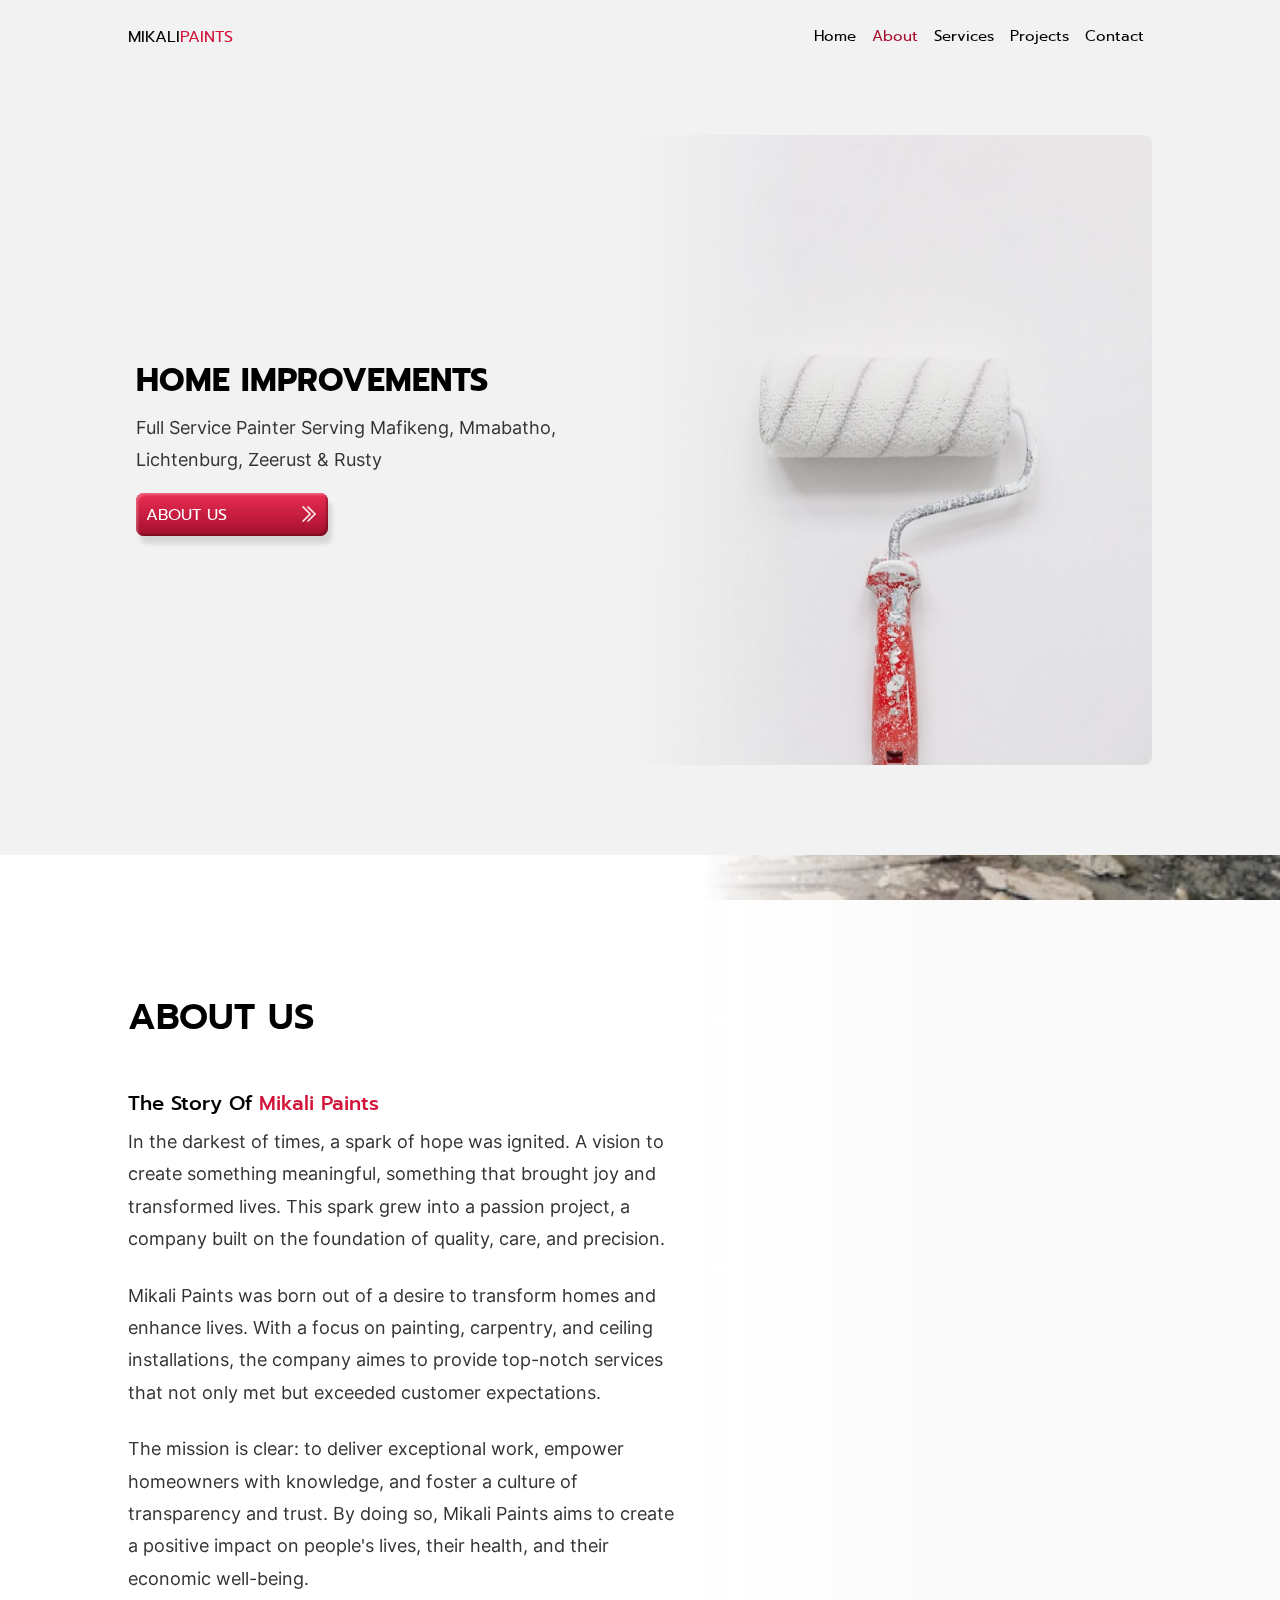
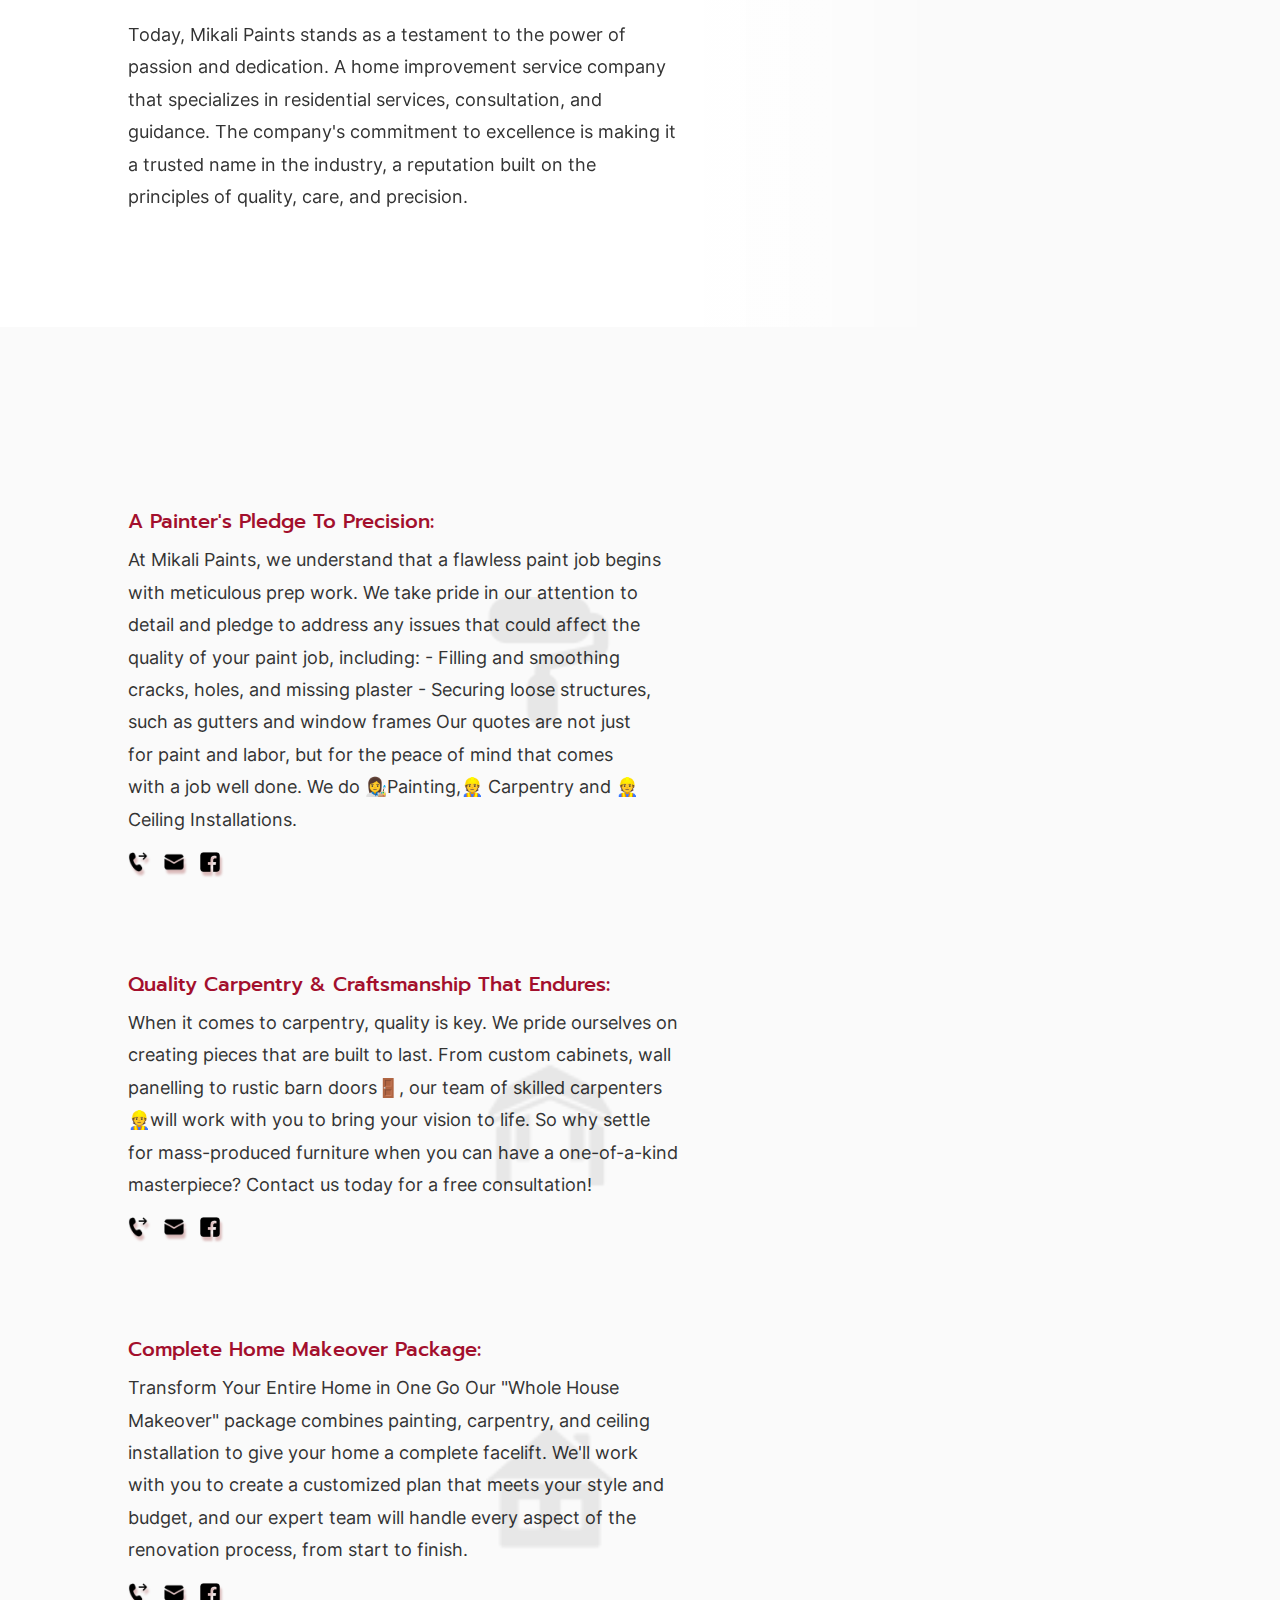
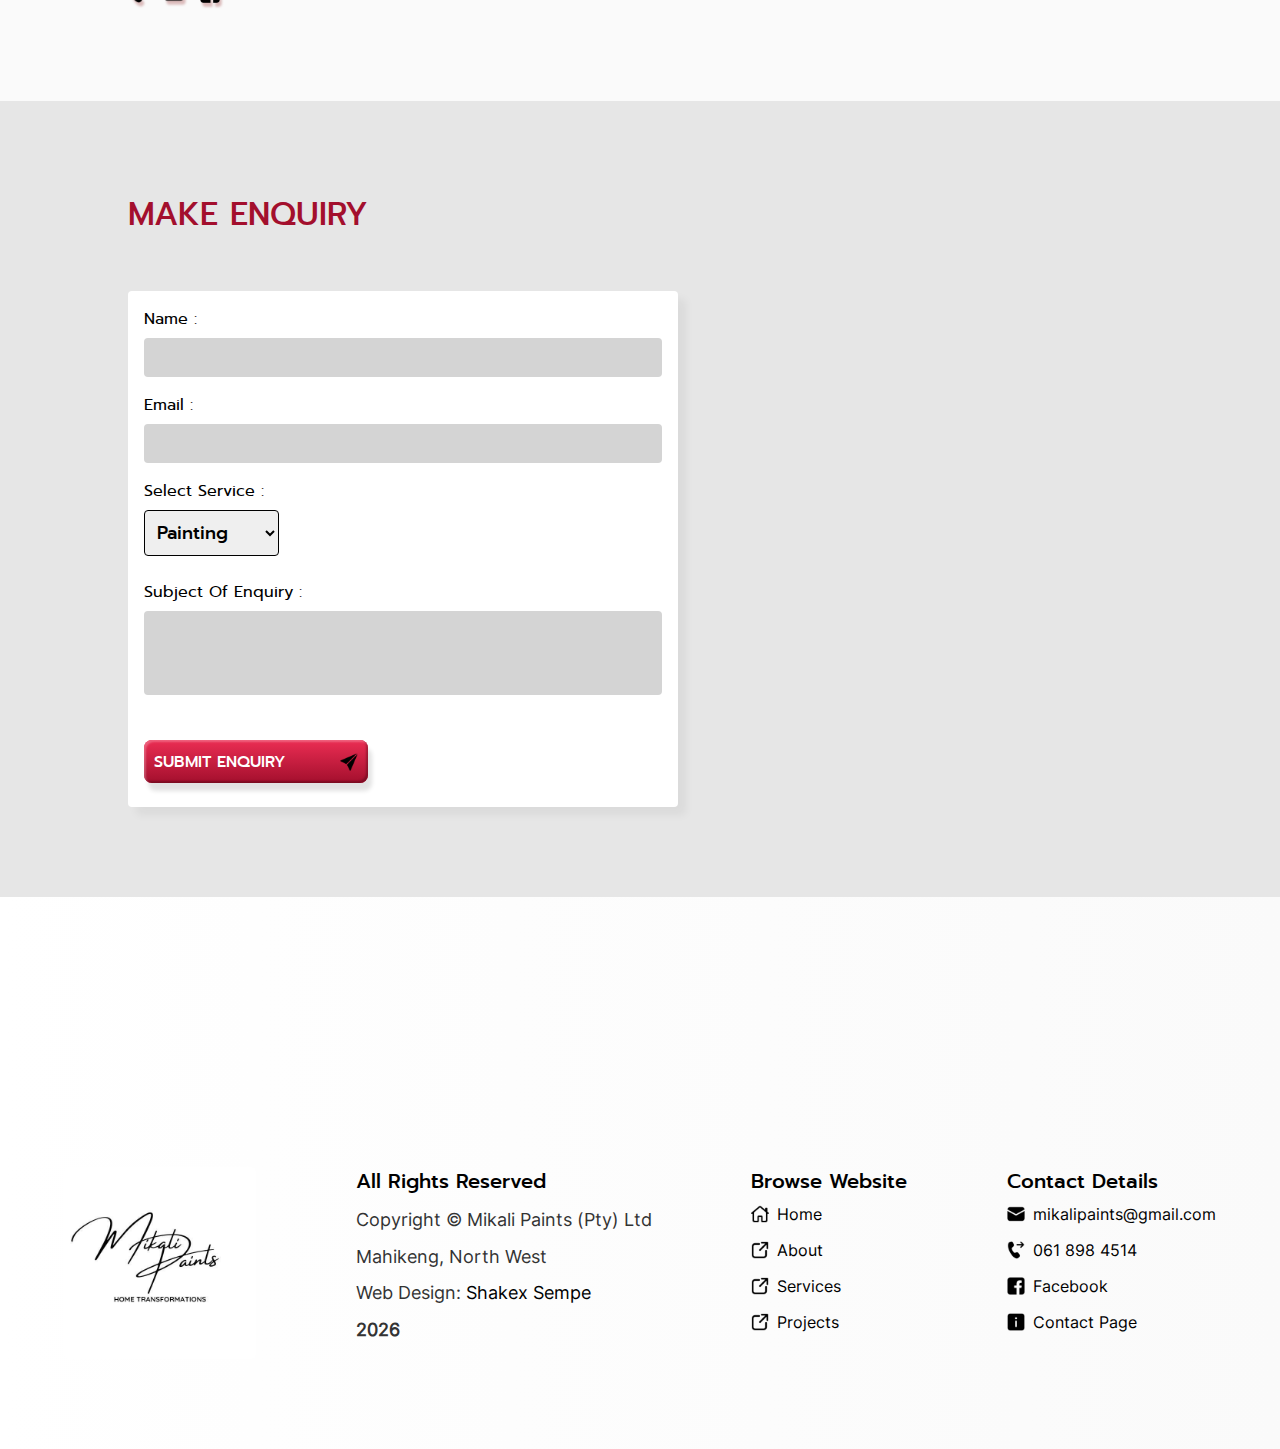
==== pages/about.html @ c27b7ecc "js: date" ====
<!DOCTYPE html>
<html lang="en">
<head>
    <meta charset="UTF-8">
    <meta http-equiv="X-UA-Compatible" content="IE=edge">
    <meta name="viewport" content="width=device-width, initial-scale=1.0">
    <!-- META THEME COLOR -->
    <meta name="theme-color" content="#ffffff">
    <!-- META OG IMAGE -->
    <meta name="image" property="og:image" content="https://scontent-jnb2-1.xx.fbcdn.net/v/t39.30808-1/417399541_122125307948096709_4522614916602822418_n.jpg?stp=dst-jpg_p200x200&_nc_cat=105&ccb=1-7&_nc_sid=5f2048&_nc_eui2=AeHw-QFRZ0qO5sfCcHuE-ozek8zJKaRc8kyTzMkppFzyTMo9iqREwQka2qa3ertfGiU&_nc_ohc=zrV1KA_lxUAQ7kNvgGxAoRz&_nc_ht=scontent-jnb2-1.xx&oh=00_AYBcpIPMxUSZFc54f4GZ2RKAyzwki5Me_x1IaZYuNjKjnQ&oe=66775DA8">
    
    <!-- TITLE -->
    <title>About Mikali Paints</title>
    <!-- META DESCRIPTION -->
    <meta name="description" content="Mahikeng based Construction company providing expert painting and renovation services throughout North West.">
    <!-- KEYWORDS -->
    <meta name="keywords" content="painting, carpentry, ceiling">
    
        <!-- STYLESHEET -->
    <link rel="stylesheet" href="../css/style.css">
    <!-- JAVASCRIPT -->
    <script src="../js/app.js" defer></script>

    <!-- META FAVICON -->
    <link rel="apple-touch-icon" sizes="57x57" href="../icons/fav/apple-icon-57x57.png">
    <link rel="apple-touch-icon" sizes="60x60" href="../icons/fav/apple-icon-60x60.png">
    <link rel="apple-touch-icon" sizes="72x72" href="../icons/fav/apple-icon-72x72.png">
    <link rel="apple-touch-icon" sizes="76x76" href="../icons/fav/apple-icon-76x76.png">
    <link rel="apple-touch-icon" sizes="114x114" href="../icons/fav/apple-icon-114x114.png">
    <link rel="apple-touch-icon" sizes="120x120" href="../icons/fav/apple-icon-120x120.png">
    <link rel="apple-touch-icon" sizes="144x144" href="../icons/fav/apple-icon-144x144.png">
    <link rel="apple-touch-icon" sizes="152x152" href="../icons/fav/apple-icon-152x152.png">
    <link rel="apple-touch-icon" sizes="180x180" href="../icons/fav/apple-icon-180x180.png">
    <link rel="icon" type="image/png" sizes="192x192"  href="../icons/fav/android-icon-192x192.png">
    <link rel="icon" type="image/png" sizes="32x32" href="../icons/fav/favicon-32x32.png">
    <link rel="icon" type="image/png" sizes="96x96" href="../icons/fav/favicon-96x96.png">
    <link rel="icon" type="image/png" sizes="16x16" href="../icons/fav/favicon-16x16.png">
    <meta name="msapplication-TileColor" content="#ffffff">
    <meta name="msapplication-TileImage" content="icons/fav/ms-icon-144x144.png">

    
</head>

<body>

    <div class="container" id="about-page">
        
        <!-- HEADER = 1) LOGO 2) SECTION & PAGE NAVIGATION LINKS -->
        <header id="header" data-header class="index-header hero-header">
            
            <!-- SKIP LINK -->
            <a href="#main" class="skip-link" tabindex="0">skip to main content</a>
            
            <!-- LOGO = LINK TO TOP OF THE PAGE -->
            <a class="logo" href="../index.html">Mikali<span>Paints</span>
            </a>
            
            <!-- DESKTOP NAVBAR & MOBILE HAMBURGER MENU -->
            <div class="navigation">
                <!-- HAMBURGER MENU = HIDDEN ON DESKTOPS -->
                <div id="toggle" class="toggle">
                    <div class="bar"></div>
                </div>
                <!-- NAVBAR = HIDDEN ON MOBILE SCREENS -->
                <nav id="nav">

                    <ul>
                        <!-- WEBSITE PAGE LINKS -->
                        <li><a class="nav-link" href="../index.html">home</a></li>
                        <li><a class="nav-link" href="#">about</a></li>
                        <li><a class="nav-link" href="services.html">services</a></li>
                        <li><a class="nav-link" href="projects.html">projects</a></li>
                        
                        <!-- CONTACT DROPDOWN BUTTON -->
                        <li title="Contact Dropdown" class="dropdown">
                            <button class="dropdown-btn">contact
                                <i class="fa fa-caret-down"></i>
                            </button>
                            <div class="dropdown-content">
                                <a title="Contact-info" href="#contact">contact info</a>
                                <a title="Contact-page" href="contact.html">contact page</a>
                            </div>
                        </li>
                    </ul>

                </nav>

                <!-- SIDEBAR = HIDDEN ON DESKTOPS -->
                <!-- SIDEBAR ACTIVATED BY JAVASCRIPT CLICK EVENT LISTENER -->
                <aside id="aside" class="aside" >
                    
                    <!-- WEBSITE PAGE BROWSE -->
                    <ul>

                        <!-- HOME DROPDOWN -->
                        <li><a href="../index.html" title="Home-page" class="nav-link">
                            <img class="icon nav-icon" src="../icons/outline/icons8-homepage-32-light.png" height="32" width="32" alt="Home page icon" >
                            home</a>
                        </li>

                        <!-- ABOUT DROPDOWN -->
                        <li><a href="#" title="About page" class="nav-link">
                            <img class="icon nav-icon" src="../icons/outline/icons8-user-48-light.png" height="48" width="48" alt="user icon" >
                            about</a>
                        </li>

                        <!-- SERVICES DROPDOWN -->
                        <li><a href="services.html" title="Services page" class="nav-link">
                            <img class="icon nav-icon" src="../icons/outline/icons8-service-48-light.png" height="48" width="48" alt="Tools icon" >
                            services</a>
                        </li>

                        <!-- PROJECTS DROPDOWN -->
                        <li><a href="projects.html" title="Projects page" class="nav-link">
                            <img class="icon nav-icon" src="../icons/outline/icons8-four-squares-32-light.png" height="48" width="48" alt="Tasks icon" >
                            projects</a>
                        </li>
                    </ul>

                    <!-- SOCIAL & CONTACT DETAILS -->
                    <div class="social-links">

                        <a target="_blank" style="--i:2;" title="Phone number" href="tel:061 898 4514">
                            <img class="icon" src="../icons/solid/icons8-outgoing-call-48-light.png" height="48" width="48" alt="Outgoing phone-call icon">
                            061 898 4514
                        </a>

                        <a target="_blank" style="--i:3;" title="Email address" href="mailto:mikalipaints@gmail.com">
                            <img class="icon" src="../icons/solid/icons8-envelope-48-light.png" height="48" width="48" alt="envelope icon">
                            mikalipaints@gmail.com
                        </a>

                        <a target="_blank" style="--i:1;" title="facebook account" href="https://www.facebook.com/profile.php?id=61552901273742">
                            <img class="icon" src="../icons/contact/icons8-facebook-64.png" height="50" width="50" alt="facebook icon">
                            facebook
                        </a>

                    </div>

                </aside>

            </div>

        </header>
        
        <!-- HERO -->
        <div id="hero">

            <!-- HERO IMAGE -->
            <picture class="hero-image">
                <!-- <source
                media="(min-width: 820.1px)"
                width="800"
                height="1035"
                srcset="img/hero_800.webp"
                >
                <source
                type="image/webp"
                media="(max-width: 820px)"
                width="488"
                height="580"
                srcset="img/hero-mobile-web.webp"
                > -->

                <img src="../img/paint-brush.jpg" width="640" height="960" alt="Paint brush with pink handle">
            </picture>

            <!-- WEBSITE SLOGAN -->
            <div id="title" class="hero-title">
                <h1>Home improvements</h1>

                <div class="slogan">

                    <p>
                        Full service Painter Serving Mafikeng, Mmabatho, Lichtenburg, Zeerust & Rusty
                    </p>

                </div>

                <!-- CALL TO ACTION = LINK TO SERVICES MENU -->
                <div id="cta" class="cta">
                        <a href="#main" class="cta-btn" title="Main Section">about us
                            <img src="../icons/solid/icons8-double-right-48-light.png" class="icon hero-cta-icon" height="48" width="48" alt="double-right">
                        </a>
                </div>

            </div>
            
        </div>
        
        <!-- MAIN -->
        <main class="main index-main" id="main" >

            <!-- ABOUT SECTION -->
            <section class="about">

                <!-- SECTION TITLE -->
                <div class="section-title">
                    <h2>about us</h2>
                </div>

                <!-- ABOUT ARTICLE -->
                <article class="about-article">
                    <h3>The Story of <span>Mikali Paints</span></h3>

                    <p>
                        In the darkest of times, a spark of hope was ignited. A vision to create something meaningful, 
                        something that brought joy and transformed lives. 
                        This spark grew into a passion project, a company built on the 
                        foundation of quality, care, and precision.
                    </p>

                    <figure class="about-article-img">
                        <img src="../img/renovation.jpg" width="640" height="427" loading="lazy" alt="Mikali Paints project">
                    </figure>

                    <p>
                        Mikali Paints was born out of a desire to transform homes and enhance lives. With a focus on painting, carpentry, and ceiling installations, the company aimes to provide top-notch services that not only met but exceeded customer expectations.
                    </p>

                    <p>
                        The mission is clear: to deliver exceptional work, empower homeowners with knowledge, and foster a culture of transparency and trust. By doing so, Mikali Paints aims to create a positive impact on people's lives, their health, and their economic well-being.
                    </p>

                    <figure class="about-article-img">
                        <img src="../img/painting-interior.jpg" width="720" height="540" loading="lazy" alt="Mikali Paints project">
                    </figure>
                
                    <p>
                        Today, Mikali Paints stands as a testament to the power of passion and dedication. A home improvement service company that specializes in residential services, consultation, and guidance. The company's commitment to excellence is making it a trusted name in the industry, a reputation built on the principles of quality, care, and precision.
                    </p>

                    <figure class="about-article-img">
                        <img src="../img/table.jpg" alt="Mikali Paints project">
                    </figure>

                </article>

            </section>

            <!-- PLEDGE SECTION -->
            <section class="pledge">
                <!-- PAINTING ARTICLE -->
                <img class="pledge-img" src="../img/mikali-logo-copy.jpg" alt="Mikali logo">

                <article class="pledge-article io-item">
                    <img class="icon pledge-icon" src="../icons/services/icons8-paint-roller-64.png" width="64" height="64" alt="pain roller">
                    <h3>A Painter's Pledge to Precision:</h3>
                    <p>
                        At Mikali Paints, we understand that a flawless paint job begins with meticulous prep work. We
                        take pride in our attention to detail and pledge to address any issues that could affect the
                        quality of your paint job, including:
                        - Filling and smoothing cracks, holes, and missing plaster
                        - Securing loose structures, such as gutters and window frames
                        Our quotes are not just for paint and labor, but for the peace of mind that comes with a job
                        well done.
                        We do 👩‍🎨Painting,👷 Carpentry and 👷Ceiling Installations.

                    </p>

                    <!-- PLEDGE ARTICLE CTA -->
                    <div class="cta-flex-container">

                        <a target="_blank" title="Phone number" href="tel:061 898 4514">
                            <img class="icon" src="../icons/solid/icons8-outgoing-call-48-dark.png" height="48" width="48" alt="Outgoing phone-call icon">
                            <!-- 061 898 4514 -->
                        </a>

                        <a target="_blank" title="Email address" href="mailto:mikalipaints@gmail.com">
                            <img class="icon" src="../icons/solid/icons8-envelope-48-dark.png" height="48" width="48" alt="envelope icon">
                            <!-- mikalipaints@gmail.com -->
                        </a>

                        <a target="_blank" title="facebook" href="https://www.facebook.com/profile.php?id=61552901273742">
                            <img class="icon" src="../icons/contact/icons8-facebook-64-dark.png" height="64" width="64" alt="facebook icon">
                            <!-- 079 535 1811 -->
                        </a>

                    </div>

                </article>

                <article class="pledge-article">
                    <img class="icon pledge-icon" src="../icons/services/icons8-pavilion-50.png" width="50" height="50" alt="pavillion">
                    <h3> Quality Carpentry & Craftsmanship That Endures:</h3>
                    <p>
                        When it comes to carpentry, quality is key. We pride ourselves on creating pieces that are built to last. From custom cabinets, wall panelling to rustic barn doors🚪, our team of skilled carpenters 👷will work with you to bring your vision to life. So why settle for mass-produced furniture when you can have a one-of-a-kind masterpiece? Contact us today for a free consultation!
                    </p>

                    <!-- PLEDGE ARTICLE CTA -->
                    <div class="cta-flex-container">

                        <a target="_blank" title="Phone number" href="tel:061 898 4514">
                            <img class="icon" src="../icons/solid/icons8-outgoing-call-48-dark.png" height="48" width="48" alt="Outgoing phone-call icon">
                            <!-- 061 898 4514 -->
                        </a>

                        <a target="_blank" title="Email address" href="mailto:mikalipaints@gmail.com">
                            <img class="icon" src="../icons/solid/icons8-envelope-48-dark.png" height="48" width="48" alt="envelope icon">
                            <!-- mikalipaints@gmail.com -->
                        </a>

                        <a target="_blank" title="facebook" href="https://www.facebook.com/profile.php?id=61552901273742">
                            <img class="icon" src="../icons/contact/icons8-facebook-64-dark.png" height="64" width="64" alt="facebook icon">
                            <!-- 079 535 1811 -->
                        </a>

                    </div>

                </article>

                <article class="pledge-article">
                    <img class="icon pledge-icon" src="../icons/services/icons8-house-50.png" width="50" height="50" alt="pain roller">
                    
                    <h3> Complete Home Makeover Package:</h3>
                    <p>
                        Transform Your Entire Home in One Go
                        Our "Whole House Makeover" package combines painting, carpentry, and ceiling installation to give your home a complete facelift. We'll work with you to create a customized plan that meets your style and budget, and our expert team will handle every aspect of the renovation process, from start to finish.
                    </p>

                    <!-- PLEDGE ARTICLE CTA -->
                    <div class="cta-flex-container">

                        <a target="_blank" title="Phone number" href="tel:061 898 4514">
                            <img class="icon" src="../icons/solid/icons8-outgoing-call-48-dark.png" height="48" width="48" alt="Outgoing phone-call icon">
                            <!-- 061 898 4514 -->
                        </a>

                        <a target="_blank" title="Email address" href="mailto:mikalipaints@gmail.com">
                            <img class="icon" src="../icons/solid/icons8-envelope-48-dark.png" height="48" width="48" alt="envelope icon">
                            <!-- mikalipaints@gmail.com -->
                        </a>

                        <a target="_blank" title="facebook" href="https://www.facebook.com/profile.php?id=61552901273742">
                            <img class="icon" src="../icons/contact/icons8-facebook-64-dark.png" height="64" width="64" alt="facebook icon">
                            <!-- 079 535 1811 -->
                        </a>

                    </div>

                </article>


            </section>

            <!-- CONTACT SECTION -->
            <section class="contact" id="contact">
                
                <div class="section-title">
                    <h3>make enquiry</h3>
                </div>

                <!-- FORM -->
                <form id="form" class="contact-form" target="_blank" action="https://formsubmit.co/mikalipaints@gmail.com"
                    method="POST">

                    <!-- NAME -->
                    <label for="name">name :</label>
                    <input type="text" tabindex="0" name="Name" id="username" placeholder="Enter your full name.." minlength="2"
                        required>
                    <!-- EMAIL -->
                    <label for="email">email :</label>
                    <input type="email" name="Email" id="email" placeholder="Enter your email address.." 
                        required>

                    <!-- DROPDOWN  -->
                    <label for="services">select service :</label>
                    <select name="services" id="services">
                        <option value="painting">painting</option>
                        <option value="carpentry">carpentry</option>
                        <option value="ceiling">ceiling</option>
                        <option value="other">other</option>
                    </select>

                    <!-- TEXTAREA -->
                    <label for="message">subject of enquiry :</label>
                    <textarea name="Subject" rows="4" cols="10" minlength="2" placeholder="eg. Bathroom Set Installation"
                        id="message" required></textarea>

                    <button type="submit" class="cta-btn btn-lg" title="submit form" >submit enquiry
                        <img class="icon" src="../icons/contact/icons8-sent-100.png" alt="sent envelope" height="100" width="100" >
                    </button>

                    <!-- form options -->
                    <input type="hidden" name="_subject" value="New submission!">
                    <input type="hidden" name="_autoresponse"
                        value="We have has received your enquiry. We will be in touch shortly.Thank you.">
                    <!-- <input type="hidden" name="_next" value="https://mikalipaints/pages/thanks.html"> -->
                    <input type="hidden" name="_template" value="box">
                    <input type="text" name="_honey" style="display:none">
                    <input type="hidden" name="_cc" value="bshakex@gmail.com">


                </form>
                
            </section>

            <!-- FOOTER -->
            <div class="footer" id="footer">
                <!-- FOOTER LOGO -->
                <div class="footer-logo">
                    <!-- <picture>
                        <source
                        type="image/webp"
                        srcset="img/orich-logo.webp"
                        width="250"
                        height="250"
                        >
                    </picture> -->
                    <img src="../img/mikali-logo-copy.jpg" loading="lazy" width="250" height="250" alt="Mikali Paints Logo">
                </div>

                <!-- FOOTER COPYRIGHT INFO -->
                <div class="footer-item footer-copyright">
                    <div class="footer-item-title">
                        <h3>all rights reserved</h3>
                    </div>
                    <p>copyright &copy; Mikali Paints (Pty) Ltd</p>
                    <p>mahikeng, north west</p>
                    <p>web design: <a href="https://shakexsempe.netlify.app/" target="_blank">shakex sempe</a></p>
                    <p><span id="date"></span></p>
                </div>

                <!-- FOOTER BROWSE -->
                <div class="footer-item">

                    <div class="footer-item-title">
                        <h3>browse website</h3>
                    </div>

                    <ul class="footer-list page-links">

                        <li>
                            <img class="icon" src="../icons/contact/icons8-home-page-48.png" alt="home page icon" height="48" width="48">
                            <a href="../index.html">home</a>
                        </li>

                        <li>
                            <img class="icon" src="../icons/solid/icons8-link-48-dark.png" alt="open link icon" height="48" width="48">
                            <a href="#">about</a>
                        </li>

                        <li>
                            <img class="icon" src="../icons/solid/icons8-link-48-dark.png" alt="open link icon" height="48" width="48">
                            <a href="services.html">services</a>
                        </li>

                        <li>
                            <img class="icon" src="../icons/solid/icons8-link-48-dark.png" alt="open link icon" height="48" width="48">
                            <a href="projects.html">projects</a>
                        </li>

                    </ul>

                </div>

                <!-- FOOTER CONTACT ITEMS -->
                <div class="footer-item contact-items">

                    <div class="footer-item-title">
                        <h3>contact details</h3>
                    </div>

                    <ul class="footer-list contact-links">

                        <!-- EMAIL -->
                        <li>
                            <img src="../icons/solid/icons8-envelope-48-dark.png" height="48" width="48" alt="envelope icon" class="icon">
                            <a href="mailto:mikalipaints@gmail.com">mikalipaints@gmail.com</a>
                        </li>

                        <!-- PHONE NUMBER -->
                        <li>
                            <img src="../icons/solid/icons8-outgoing-call-48-dark.png" height="48" width="48" alt="outgoing call icon" class="icon">
                            <a target="_blank" style="--i:2;" href="tel:061 898 4514">061 898 4514</a>
                        </li>

                        <!-- FACEBOOK -->
                        <li>
                            <img src="../icons/solid/icons8-facebook-48-dark.png" height="48" width="48" alt="Facebook icon" class="icon">
                            <a target="_blank" href="https://www.facebook.com/profile.php?id=61552901273742">Facebook</a>
                        </li>

                        <li>
                            <img src="../icons/solid/icons8-info-squared-48-dark.png" height="48" width="48" alt="Info square icon" class="icon">
                            <a href="pages/contact.html">Contact Page</a>
                        </li>

                    </ul>
                </div>

            </div>
            
        </main>

        <!-- FOOTER-NAVIGATION -->
        <div class="bottom-nav">

            <!-- ITEM 1 -->
            <div class="item item1 menu-target">
                <div class="active-icon">
                    <a class="contact-item mobile-contact-item"
                        title="return to top" href="#">
                        <img class="icon outline-icon" src="../icons/solid/icons8-double-up-48-light.png" width="48" height="48" alt="envelope icon">
                        <img class="icon solid-icon" src="../icons/solid/icons8-double-up-48-brand.png" width="48" height="48" alt="envelope icon">
                    </a>
                </div>
            </div>

            <!-- NAV-ITEM 2 -->
            <div class="item item2">

                <div class="active-icon">

                    <a href="../index.html" title="Home">
                        <img class="icon outline-icon" src="../icons/outline/icons8-homepage-32-light.png" width="32" height="32" alt="Home-page icon">
                        <img class="icon solid-icon" src="../icons/solid/icons8-homepage-48-light.png" width="32" height="32" alt="Home-page icon">
                    </a>

                </div>

            </div>

            <!-- ITEM 3 -->
            <div class="item item3 menu-target">
                
                <div class="active-icon">
                    <a class="contact-item" title="contact" href="#contact">
                        <img class="icon icon-icon" src="../icons/outline/icons8-envelope-48-light.png" width="32" height="32" alt="four-squares icon">
                        <img class="icon solid-icon" src="../icons/outline/icons8-envelope-48-brand.png" width="32" height="32" alt="four-squares icon">
                    </a>
                </div>
                
            </div>
            
        </div>

    </div>


</body>
</html>
---- css/style.css ----
@charset "UTF-8";
@font-face {
  font-family: "Prompt";
  src: url("../fonts/prompt-light-webfont.woff2") format("woff2"), url("../fonts/prompt-light-webfont.woff") format("woff");
  font-style: normal;
  font-weight: 200;
  font-display: swap;
}
@font-face {
  font-family: "Prompt";
  src: url("../fonts/prompt-regular-webfont.woff2") format("woff2"), url("../fonts/prompt-regular-webfont.woff") format("woff");
  font-style: normal;
  font-weight: 400;
  font-display: swap;
}
@font-face {
  font-family: "Prompt";
  src: url("../fonts/prompt-medium-webfont.woff2") format("woff2"), url("../fonts/prompt-medium-webfont.woff") format("woff");
  font-style: normal;
  font-weight: 500;
  font-display: swap;
}
@font-face {
  font-family: "Prompt";
  src: url("../fonts/prompt-semibold-webfont.woff2") format("woff2"), url("../fonts/prompt-semibold-webfont.woff") format("woff");
  font-style: normal;
  font-weight: 600;
  font-display: swap;
}
@font-face {
  font-family: "Prompt";
  src: url("../fonts/prompt-bold-webfont.woff2") format("woff2"), url("../fonts/prompt-bold-webfont.woff") format("woff");
  font-style: normal;
  font-weight: 700;
  font-display: swap;
}
@font-face {
  font-family: "Content";
  src: url("../fonts/Inter-Regular.woff2") format("woff2");
  font-style: normal;
  font-weight: 500;
  font-display: swap;
}
body {
  font-family: "Prompt", sans-serif;
}

.container {
  max-width: 100%;
  background: #fafafa;
}

main {
  position: relative;
  color: #000;
}
@media (prefers-color-scheme: dark) {
  main {
    background: #000;
  }
}
main::after {
  position: fixed;
  content: "";
  top: 6vh;
  left: 0;
  width: 100%;
  min-height: 100vh;
  background-image: linear-gradient(40deg, #4f0716, #000);
  opacity: 0;
  z-index: -1;
  transition: 0.2s;
}
main.active::after {
  z-index: 1;
  opacity: 0.57;
}
main.contact-page-main {
  background: #000;
}
main.contact-page-main form {
  color: #ffffff;
}

.section-title {
  text-transform: capitalize;
  padding: 5vh 0;
  overflow: hidden;
  width: max-content;
}
.section-title h2 {
  position: relative;
  font-size: 1.5rem;
  font-size: clamp(1.6rem, 5vw, 2.25rem);
  font-weight: 600;
  text-transform: uppercase;
}
.section-title.io-item h2 {
  transition: 1s;
}
.section-title.active-item h2 {
  letter-spacing: normal;
}

.container-title {
  padding: 0.5rem 1rem;
  border-top-right-radius: 0.5rem;
  border-top-left-radius: 0.5rem;
  position: relative;
  overflow: hidden;
  isolation: isolate;
}
.container-title::after {
  content: "";
  position: absolute;
  top: 0;
  left: 0;
  width: 100%;
  height: 100%;
  border-top-right-radius: 0.5rem;
  border-top-left-radius: 0.5rem;
  background: linear-gradient(0deg, #000, #0d0d0d, #000);
  z-index: -1;
  transition: 1s;
}
.container-title h2,
.container-title h3 {
  color: #fff;
  text-transform: capitalize;
  font-weight: 500;
  font-size: 2rem;
  font-size: clamp(1.5rem, 4vw, 2rem);
  transition: 1500ms ease;
}
.container-title.io-item::after {
  transition: 1.5s;
}
.container-title.io-item :nth-child(1) {
  letter-spacing: 0.05rem;
}
.container-title.active-item::after {
  transition: 1.5s;
}
.container-title.active-item :nth-child(1) {
  letter-spacing: normal;
}

h1, h2, h3, h4, h5, h6 {
  text-transform: capitalize;
  text-wrap: balance;
}

h3 {
  margin-bottom: 0.5rem;
  text-wrap: balance;
  text-transform: capitalize;
  font-size: 1.025rem;
  font-size: clamp(1.125rem, 2.25vw, 1.25rem);
  font-weight: 500;
}

p {
  color: #333;
  font-family: "Content", sans-serif;
  font-size: clamp(1rem, 2vw, 1.125rem);
  line-height: 1.8;
  text-wrap: pretty;
}

a {
  text-decoration: 2px underline transparent;
  color: inherit;
  transition: 250ms;
}
a:hover:not(.cta-btn, .skip-link, .logo), a:focus:not(.cta-btn, .skip-link, .logo) {
  color: #a30f2d;
}

span {
  color: #d2143a;
}

.icon {
  width: 1rem;
  width: clamp(1rem, 3vw, 1.0125rem);
  height: 1rem;
  height: clamp(1rem, 3vh, 1.0125rem);
  transition: 0.25s;
}

* {
  padding: 0;
  margin: 0;
  box-sizing: border-box;
}

html {
  scroll-behavior: smooth;
  scroll-padding-top: 6vh;
}
@media (min-width: 768px) {
  html {
    scroll-padding-top: 8vh;
  }
}

img {
  max-width: 100%;
  display: block;
}

.bottom-nav {
  position: fixed;
  z-index: 5;
  bottom: 0;
  height: auto;
  height: 6vh;
  width: 100%;
  padding: 0.25rem 5vw;
  background: #000;
  display: flex;
  align-items: center;
  justify-content: space-evenly;
  gap: 1rem;
  transform: translateY(10vh);
  transition: 0.5s;
}
.bottom-nav .item {
  width: 100%;
  transform: translateY(10vh);
  border-radius: 1.5rem;
}
.bottom-nav .item a {
  width: 100%;
  display: grid;
  place-items: center;
  margin-inline: auto;
  color: #f4f4f4;
  padding: 1rem 0.5rem;
  border-radius: 1.5rem;
  cursor: default;
  position: relative;
  isolation: isolate;
  transition: 0.25s;
}
@media (min-width: 500px) {
  .bottom-nav .item a {
    cursor: pointer;
  }
}
.bottom-nav .item a::after {
  content: "";
  position: absolute;
  top: 0;
  left: 0;
  width: 100%;
  height: 100%;
  background: #333;
  border-radius: 1.5rem;
  transform: scaleX(0.5);
  opacity: 0;
  transition: 0.25s;
  z-index: -1;
}
.bottom-nav .item a .icon {
  width: 1.125rem;
  height: 1.125rem;
}
.bottom-nav .item a .icon.outline-icon {
  opacity: 0.8;
}
.bottom-nav .item a:active {
  transition: 0.25s;
}
.bottom-nav .item a:active::after {
  transform: scaleX(1);
  transition: 0.125s;
  opacity: 0.5;
}
.bottom-nav .item a:hover::after {
  animation: click 0.25s;
}
@keyframes click {
  0% {
    transform: scaleX(0.5);
    opacity: 0;
  }
  50% {
    opacity: 1;
    transform: scaleX(1);
  }
  80% {
    opacity: 0.5;
    transform: scaleX(1);
  }
  100% {
    opacity: 0;
    transform: scaleX(1);
  }
}
@media (min-width: 768px) {
  .bottom-nav {
    display: none;
  }
}
.bottom-nav.active-footer {
  transform: translateY(0);
}
.bottom-nav.active-footer .item {
  transform: translateY(0);
}
.bottom-nav.active-footer .item:nth-child(1) {
  transition: 0.5s;
}
.bottom-nav.active-footer .item:nth-child(2) {
  transition: 0.75s;
}
.bottom-nav.active-footer .item:nth-child(3) {
  transition: 0.95s;
}
@media (min-width: 768px) {
  .bottom-nav.active-footer {
    transform: translateX(0);
  }
  .bottom-nav.active-footer .item {
    transform: translateX(0);
  }
  .bottom-nav.active-footer .item:nth-child(1) {
    transition-delay: 0.25s;
  }
  .bottom-nav.active-footer .item:nth-child(2) {
    transition-delay: 0.35s;
  }
  .bottom-nav.active-footer .item:nth-child(3) {
    transition-delay: 0.45s;
  }
}
.bottom-nav.menu-footer .item.menu-target i {
  color: #fff;
  transform: scale(1.05);
  transition: 0.5s;
}

.icon {
  width: 1.1rem;
  width: clamp(1rem, 3vw, 1.125rem);
  height: 1rem;
  height: clamp(1rem, 3vw, 1.125rem);
}

.active-icon a {
  padding: 0.5rem;
}
.active-icon a img {
  position: absolute;
}
.active-icon a img.solid-icon {
  opacity: 0;
}
.active-icon a:hover .outline-icon {
  opacity: 0;
}
.active-icon a:hover .solid-icon {
  opacity: 1;
}

.cta-btn {
  display: flex;
  justify-content: space-between;
  align-items: center;
  width: 11rem;
  width: clamp(11rem, 15vw, 12rem);
  padding: 0.75rem 0.75rem;
  padding: 0.65rem;
  margin: 0.5rem 0;
  background: #eb2d53;
  color: #d9d9d9;
  color: #000;
  color: #ffffff;
  border: none;
  border-radius: 0.5rem;
  font-size: 0.85rem;
  font-size: clamp(.95rem, 1.25vw, 1.025rem);
  text-decoration: none;
  text-transform: capitalize;
  text-transform: uppercase;
  position: relative;
  isolation: isolate;
  transition: 0.25s;
  cursor: default;
}
@media (min-width: 500px) {
  .cta-btn {
    cursor: pointer;
  }
}
.cta-btn.btn-lg {
  width: clamp(12rem, 20vw, 14rem);
}
.cta-btn .hero-cta-icon {
  transition: 0.25s;
  animation: hero-arrow 1s infinite;
}
@keyframes hero-arrow {
  50% {
    transform: translateX(0.125rem);
    opacity: 0.5;
  }
}
.cta-btn i {
  font-size: 1rem;
  transition: 0.25s;
}
.cta-btn::before, .cta-btn::after {
  position: absolute;
  content: "";
  top: 0;
  left: 0;
  width: 100%;
  height: 100%;
  border: none;
  border-radius: 0.5rem;
  z-index: -1;
  transition: 300ms linear;
}
.cta-btn::before {
  background: linear-gradient(0deg, #a30f2d, #eb2d53);
  box-shadow: inset 2px 2px 2px rgba(255, 255, 255, 0.25), inset -2px -2px 2px rgba(0, 0, 0, 0.25), 0.25rem 0.5rem 0.25rem rgba(0, 0, 0, 0.115);
}
.cta-btn::after {
  opacity: 0;
  background: linear-gradient(0deg, #eb2d53, #d2143a);
  box-shadow: inset 2px 2px 2px rgba(0, 0, 0, 0.25), inset -2px -2px 2px rgba(255, 255, 255, 0.152), 0.125rem 0.35rem 0.35rem rgba(0, 0, 0, 0.2);
}
@media (max-width: 768px) {
  .cta-btn:active {
    transform: scale(0.97);
    letter-spacing: normal;
  }
  .cta-btn:active i, .cta-btn:active img {
    animation: none;
  }
  .cta-btn:active::before {
    opacity: 0;
  }
  .cta-btn:active::after {
    opacity: 1;
  }
}
@media (min-width: 768.1px) {
  .cta-btn:hover {
    transform: scale(0.985);
    letter-spacing: normal;
  }
  .cta-btn:hover i, .cta-btn:hover img {
    animation: none;
  }
  .cta-btn:hover::before {
    opacity: 0;
  }
  .cta-btn:hover::after {
    opacity: 1;
  }
}

.contact-button {
  width: clamp(9rem, 15vw, 10rem);
}
.contact-button.btn-md {
  width: clamp(11rem, 15vw, 11rem);
}

.animated-icon {
  color: transparent;
}
.animated-icon::before, .animated-icon::after {
  position: absolute;
  color: #000;
  opacity: 1;
  top: 50%;
  transform: translateY(-50%);
  right: 0.8rem;
  transition: 0.25s;
}
.animated-icon::before {
  content: "";
  font-family: "Font Awesome 6 Free";
  animation: arrow 1.5s infinite;
}
.animated-icon::after {
  content: "";
  font-family: "Font Awesome 6 Free";
  opacity: 0;
  animation: arrow-2 1.5s infinite;
}
@keyframes arrow {
  50% {
    transform: translateY(-50%) translateX(0.125rem);
    opacity: 0;
  }
}
@keyframes arrow-2 {
  50% {
    opacity: 1;
  }
}

#form {
  max-width: 550px;
  background-color: #fff000;
  background-color: rgba(255, 255, 255, 0.8);
  padding: 0 0 5vh;
  border-radius: 0.25rem;
  padding: 0.75rem;
  padding: 1rem;
  box-shadow: 0.5rem 0.5rem 0.5rem rgba(0, 0, 0, 0.05);
}
@media (prefers-color-scheme: dark) {
  #form {
    background: #333;
    color: #ffffff;
  }
}
@media (min-width: 768px) {
  #form {
    background-color: #fff;
  }
}
#form label {
  text-transform: capitalize;
}
#form select {
  display: block;
  margin: 0.5rem 0 1.5rem;
  border: 1px solid;
  border-radius: 0.25rem;
  width: 30vw;
  width: auto;
  font-size: clamp(1rem, 2vw, 1.125rem);
  font-weight: 500;
  padding: 0.5rem 1rem 0.5rem 0.5rem;
  text-transform: capitalize;
  font-family: inherit;
}
#form input, #form textarea {
  display: block;
  padding: 0.75rem;
  margin: 0.5rem 0 1.5rem;
  margin: 0.5rem 0 1rem;
  width: 100%;
  border: none;
  outline: 1px solid #a30f2d;
  outline: 1px solid transparent;
  background-color: #d4d4d4;
  color: #000;
  border-radius: 0.25rem;
  resize: none;
  transition: 500ms;
}
#form input:valid, #form textarea:valid {
  outline-color: #000;
  background-color: #fff;
}
#form input::placeholder, #form textarea::placeholder {
  opacity: 0;
  transform: translateX(0.5rem);
  transition: 500ms;
  text-transform: capitalize;
}
#form input:focus, #form textarea:focus {
  outline-color: #eb2d53;
}
#form input:hover::placeholder, #form input:focus::placeholder, #form textarea:hover::placeholder, #form textarea:focus::placeholder {
  opacity: 1;
  transform: translateX(0rem);
}
#form button {
  font-family: inherit;
  font-weight: 500;
  margin-top: 5vh;
}
#form button:active .icon, #form button:focus .icon, #form button:hover .icon {
  transform: rotate(20deg) translateX(0.25rem);
  transition: 0.25s;
}

.tag-list {
  list-style: none;
}
.tag-list li {
  padding: 1rem;
  background: #485563;
  border-radius: 0.5rem;
  box-shadow: 0 0.5rem 1rem -0.25rem #0005;
  font-size: 0.95rem;
  font-size: clamp(.95rem, 2vw, 1rem);
}
.tag-list.img-list li {
  padding: 0;
  overflow: hidden;
}

.scroller-container {
  padding: 0 5vw 5vh;
}
@media (min-width: 768px) {
  .scroller-container {
    padding: 26vh 10vw;
  }
}
.scroller-container .scroller-title {
  margin-bottom: 5vh;
  font-size: clamp(1.5rem, 4vw, 2rem);
}

.scroller {
  max-width: 100%;
  max-width: 800px;
  margin: 0 auto;
  z-index: -10;
}
.scroller .scroller__inner {
  display: flex;
  flex-wrap: wrap;
  gap: 1rem;
  padding-block: 1rem;
}
.scroller .scroller__inner img {
  display: block;
  width: 100%;
  height: 8rem;
}
@media (min-width: 768px) {
  .scroller .scroller__inner img {
    height: 10rem;
  }
}
.scroller[data-animated=true] {
  overflow: hidden;
  -webkit-mask: linear-gradient(90deg, transparent, white 30%, white 70%, transparent);
  mask: linear-gradient(90deg, transparent, white 20%, white 80%, transparent);
}
.scroller[data-animated=true] .scroller__inner {
  width: max-content;
  flex-wrap: nowrap;
  animation: scroll var(--_animation-duration, 40s) var(--_animation-direction, forwards) linear infinite;
}
.scroller[data-direction=left] {
  --_animation-direction: forwards;
}
.scroller[data-direction=right] {
  --_animation-direction: reverse;
}
.scroller[data-speed=slow] {
  --_animation-duration: 60s;
}
.scroller[data-speed=fast] {
  --_animation-duration: 20s;
}

@keyframes scroll {
  to {
    transform: translate(calc(-50% - 0.5rem));
  }
}
.toggle {
  font-size: 20px;
  height: 1rem;
  width: 1.25rem;
  border: none;
  display: grid;
  place-items: center;
  border-left-color: transparent;
  border-right-color: transparent;
  z-index: 100;
  transition: 0.5s;
}
.toggle .bar {
  background-color: #fff;
  background-color: #000;
  width: 100%;
  height: 0.1em;
  position: relative;
  transition: 0.5s;
}
.toggle .bar::before, .toggle .bar::after {
  position: absolute;
  content: "";
  top: 0;
  left: 0;
  width: 100%;
  height: 100%;
  background-color: #fff;
  background-color: #000;
  transition: 0.25s;
}
.toggle .bar::before {
  transform: translateY(-0.25em);
}
.toggle .bar::after {
  transform: translateY(0.25em);
}
.toggle.active .bar::before {
  transform: translateY(-0.25em) translateX(0.25em);
}
.toggle.active .bar::after {
  background-color: #a30f2d;
  transform: translateY(0.25em) translateX(-0.25rem);
}
@media (prefers-color-scheme: dark) {
  .toggle .bar {
    background-color: #ddd;
  }
  .toggle .bar::before, .toggle .bar::after {
    background-color: #ddd;
  }
}

.skip-link {
  position: fixed;
  top: 0;
  left: 0;
  right: 0;
  padding: 0.5rem;
  text-align: center;
  text-transform: capitalize;
  text-decoration: none;
  background: #a30f2d;
  color: #fff;
  z-index: 99;
  transition: 0.25s;
  transform: translateY(-10vh);
}
.skip-link:focus {
  transform: translateY(0);
  text-decoration: underline;
}

.about {
  padding: 5vh 5vw;
  isolation: isolate;
  position: relative;
}
@media (min-width: 820px) {
  .about {
    padding: 10vh 10vw;
    background: linear-gradient(90deg, #fff 55%, transparent 75%);
  }
  .about::after {
    content: "";
    position: absolute;
    inset: 0;
    z-index: -1;
    background-image: url("../../img/renovation.jpg");
    background-repeat: no-repeat;
    background-position: right;
    background-size: cover;
    background-attachment: fixed;
    mix-blend-mode: overlay;
  }
}
@media (min-width: 820px) and (prefers-color-scheme: dark) {
  .about {
    color: #eee;
    background: #161616;
  }
  .about::after {
    opacity: 0.5;
  }
}
@media (min-width: 820px) {
  .about .about-article-img {
    display: none;
  }
}
@media (prefers-color-scheme: dark) {
  .about {
    color: #eee;
    background-color: #161616;
  }
}

.about-article p {
  margin-bottom: 1.5rem;
  max-width: 550px;
}
@media (prefers-color-scheme: dark) {
  .about-article p {
    color: #ffffffb3;
  }
}
.about-article a {
  text-transform: capitalize;
  color: #a30f2d;
}
.about-article.io-item h3 {
  letter-spacing: 0.025rem;
  transition: 500ms linear;
}
.about-article.io-item p {
  opacity: 0.25;
  transform: translateY(0.5rem);
  transition: 1000ms 450ms linear;
}
.about-article.active-item h3 {
  letter-spacing: normal;
}
.about-article.active-item p {
  opacity: 1;
  transform: translateY(0);
}

.about-article-img {
  margin: 1rem auto;
  border-radius: 0.25rem;
  overflow: hidden;
  max-height: 15rem;
}
.about-article-img img {
  object-fit: cover;
  transition: 350ms ease;
}
.about-article-img:hover img {
  transform: scale(1.05);
}

.contact {
  background: #fafafa;
  background: #e6e6e6;
  padding: 10vh 5vw;
  position: relative;
  isolation: isolate;
}
@media (prefers-color-scheme: dark) {
  .contact {
    background: #111;
  }
  .contact::after {
    display: none;
  }
}
.contact::after {
  content: "";
  position: absolute;
  inset: 0;
  background-image: url("../../img/paint-brush.jpg");
  background-repeat: no-repeat;
  background-size: cover;
  background-position: center;
  z-index: -1;
}
@media (min-width: 768px) {
  .contact::after {
    display: none;
  }
}
@media (min-width: 768px) {
  .contact {
    padding: 5vh 10vw 10vh;
    background-image: url("../../img/paint-brush.jpg");
    background-repeat: no-repeat;
    background-position: right center;
    background-position: 85% bottom;
    background-attachment: fixed;
    background-size: 10%;
    background-size: contain;
  }
}
.contact .section-title h3 {
  color: #a30f2d;
  text-transform: uppercase;
  font-size: clamp(1.5rem, 4vw, 2rem);
}
@media (prefers-color-scheme: dark) {
  .contact .section-title h3 {
    color: #eb2d53;
  }
}

.footer {
  padding: 5vh 5vw 11vh;
  background: linear-gradient(0deg, #fafafa, #ffff);
  display: flex;
  flex-direction: column;
  gap: 5vh;
}
@media (prefers-color-scheme: dark) {
  .footer {
    background: #262626;
    color: #f4f4f4;
  }
  .footer p {
    color: inherit;
  }
}
@media (min-width: 1024px) {
  .footer {
    padding: 30vh 5vw 10vh;
    background: linear-gradient(90deg, #ffff, #fafafa);
    flex-direction: row;
    justify-content: space-between;
    align-items: start;
  }
}
@media (min-width: 1024px) and (prefers-color-scheme: dark) {
  .footer {
    background: #333;
  }
}
.footer a {
  text-decoration: none;
  color: #000;
  transition: 0.25s;
}
.footer a:hover, .footer a:focus {
  color: #a30f2d;
}
@media (prefers-color-scheme: dark) {
  .footer a:hover, .footer a:focus {
    color: #eb2d53;
  }
}
@media (prefers-color-scheme: dark) {
  .footer a {
    color: #ddd;
  }
}
.footer .footer-logo img {
  width: 10rem;
  width: clamp(10rem, 15vw, 12rem);
  height: 100%;
  border-radius: 0.25rem;
}
.footer .footer-copyright {
  text-transform: capitalize;
}
.footer .footer-copyright p {
  font-family: "Content", sans-serif;
}
@media (min-width: 820px) {
  .footer .footer-copyright p {
    margin-bottom: 0.25rem;
  }
}
.footer .footer-copyright a {
  font-weight: 500;
}
.footer .footer-copyright #date {
  color: inherit;
  font-weight: 600;
}
.footer .footer-item .footer-item-title {
  text-transform: capitalize;
  margin-bottom: 0.5rem;
}
.footer .footer-item .footer-list {
  list-style: none;
}
.footer .footer-item .footer-list.page-links {
  text-transform: capitalize;
}
.footer .footer-item .footer-list li {
  font-family: "Content", sans-serif;
  display: flex;
  align-items: center;
  gap: 0.5rem;
  margin-bottom: 0.5rem;
}
@media (min-width: 820px) {
  .footer .footer-item .footer-list li {
    margin-bottom: 1rem;
  }
}
.footer .footer-item .footer-list li i {
  width: 1rem;
  margin-right: 0.5rem;
  transition: 0.25s;
}
.footer .footer-item .footer-list li a {
  transition: 0.25s;
}
.footer .footer-item .footer-list li:hover a {
  color: #a30f2d;
}
.footer .footer-item .footer-list li:hover i {
  transform: translateX(0.25rem);
  color: #a30f2d;
}
.footer .footer-item .footer-list li:hover .icon {
  transform: translateX(0.25rem);
  opacity: 0.9;
}
.footer .page-links li i {
  margin-right: 0.5rem;
}

.grid-gallery {
  padding: 10vh 5vw;
  min-height: 100vh;
  display: grid;
  grid-template-columns: repeat(auto-fit, minmax(250px, 1fr));
  gap: 0.5rem;
  grid-auto-rows: 50vh;
  grid-auto-flow: dense;
}
@media (min-width: 500px) {
  .grid-gallery {
    grid-auto-rows: 200px;
  }
}
.grid-gallery .gallery-figure {
  display: flex;
  justify-content: center;
  align-items: center;
  border-radius: 0.25rem;
  overflow: hidden;
}
@media (min-width: 500px) {
  .grid-gallery .gallery-figure.wide {
    grid-column: span 1;
  }
}
@media (min-width: 500px) {
  .grid-gallery .gallery-figure.tall {
    grid-row: span 2;
  }
}
@media (min-width: 500px) {
  .grid-gallery .gallery-figure.big {
    grid-row: span 2;
    grid-row: span 2;
  }
}
.grid-gallery .gallery-figure img {
  width: 100%;
  height: 100%;
  vertical-align: middle;
  display: inline-block;
  object-fit: cover;
  border-radius: 0.25rem;
}
.grid-gallery .gallery-figure.io-item {
  opacity: 0;
  transition: 1s;
}
.grid-gallery .gallery-figure.io-item img {
  transform: translateY(5vh);
  transition: 1s;
}
.grid-gallery .gallery-figure.active-item {
  opacity: 1;
}
.grid-gallery .gallery-figure.active-item img {
  transform: translateY(0);
}
.grid-gallery .gallery-figure.active-item:hover img {
  transform: scale(1.05);
  transition: 0.5s ease;
}

#header {
  position: fixed;
  height: 6vh;
  top: 0;
  width: 100%;
  padding: 0.25rem 5vw;
  background-color: transparent;
  display: flex;
  align-items: center;
  justify-content: space-between;
  transition: all 250ms;
  isolation: isolate;
  z-index: 20;
}
@media (min-width: 820px) {
  #header {
    height: 8vh;
    padding: 0.5rem 10vw;
    padding: 0.5rem 10vw;
  }
}
#header::after {
  content: "";
  position: absolute;
  top: 0;
  left: 0;
  width: 100%;
  height: 100%;
  background-color: transparent;
  z-index: -1;
  box-shadow: 0rem 1rem 1rem transparent;
  transition: 0ms;
  transition: box-shadow 500ms ease, background-color 250ms;
}
@media (prefers-color-scheme: dark) {
  #header::after {
    background-color: #000;
    background-color: transparent;
  }
}
@media (min-width: 820px) {
  #header .navigation .toggle {
    display: none;
  }
  #header .navigation aside {
    display: none;
  }
}
#header.main-header::after {
  background-color: #fff;
  box-shadow: 0rem 0.25rem 1rem rgba(0, 0, 0, 0.05);
  transition: box-shadow 5000ms ease, background-color 125ms;
}
@media (prefers-color-scheme: dark) {
  #header.main-header {
    color: #ffffff;
  }
  #header.main-header::after {
    background-color: #000;
  }
}

.logo {
  text-transform: uppercase;
  position: relative;
  font-size: 1rem;
  font-size: clamp(.95rem, 1.25vw, 1.025rem);
  cursor: default;
  transition: 250ms;
  z-index: 1;
}
@media (min-width: 500px) {
  .logo {
    cursor: pointer;
  }
}
.logo:active {
  transform: scale(0.95);
}

.navigation {
  text-transform: capitalize;
  position: relative;
  border: none;
}
.navigation nav {
  display: none;
}
@media (min-width: 820px) {
  .navigation nav {
    display: block;
    transition: 0.5s;
  }
  .navigation nav ul {
    display: flex;
    align-items: center;
    gap: 1rem;
    isolation: isolate;
  }
  .navigation nav ul li {
    list-style: none;
    position: relative;
  }
  .navigation nav ul li a {
    font-size: 0.95rem;
    color: #000;
    text-decoration: none;
    transition: 0.3s;
    position: relative;
    display: block;
  }
  .navigation nav ul li a::after {
    position: absolute;
    content: "";
    bottom: -0.25rem;
    left: 50%;
    transform: translateX(-50%) scale(0);
    width: 70%;
    height: 0.15rem;
    background-color: #dc143c;
    transition: 0.3s;
  }
  .navigation nav ul li a:hover::after, .navigation nav ul li a:focus::after {
    transform: translateX(-50%) scale(1);
  }
}
@media (min-width: 820px) and (prefers-color-scheme: dark) {
  .navigation nav ul li a {
    color: #ffffff;
  }
}
@media (min-width: 820px) {
  .navigation nav ul .dropdown {
    position: relative;
  }
  .navigation nav ul .dropdown button {
    font-family: inherit;
    font-size: 0.95rem;
    display: flex;
    align-items: center;
    float: left;
    color: #000;
    text-decoration: none;
    transition: 0.3s;
    border-radius: 5px;
    background-color: transparent;
    border: none;
    text-transform: capitalize;
    cursor: pointer;
    padding: 0.5rem 0;
  }
  .navigation nav ul .dropdown button i {
    margin-left: 0.5rem;
  }
  .navigation nav ul .dropdown .dropdown-content {
    display: block;
    height: 0rem;
    width: 15vw;
    overflow-y: auto;
    position: absolute;
    top: 2rem;
    left: -5vw;
    background-color: #a30f2d;
    transition: 0.25s;
    border-radius: 0.25rem;
    z-index: -1;
  }
}
@media (min-width: 820px) and (min-width: 1024px) {
  .navigation nav ul .dropdown .dropdown-content {
    left: -9vw;
  }
}
@media (min-width: 820px) {
  .navigation nav ul .dropdown .dropdown-content a {
    display: block;
    border-radius: 0;
    padding: 0.25rem;
  }
  .navigation nav ul .dropdown .dropdown-content a::after {
    display: none;
  }
  .navigation nav ul .dropdown .dropdown-content a:hover {
    color: #ffffff;
    color: inherit;
    box-shadow: none;
    background-color: #000;
  }
}
@media (min-width: 820px) {
  .navigation nav ul .dropdown .dropdown-content i {
    color: #ddd;
    margin-right: 0.5rem;
  }
}
@media (min-width: 820px) {
  .navigation nav ul .dropdown:hover button {
    color: #000a;
  }
  .navigation nav ul .dropdown:hover button i {
    transition: 0.3s;
    transform: scale(0.9) rotate(180deg);
    color: #a30f2d;
  }
  .navigation nav ul .dropdown:hover .dropdown-content {
    height: 55vh;
    height: auto;
    overflow-y: auto;
  }
  .navigation nav ul .dropdown:hover .dropdown-content:hover {
    transition: 125ms;
    color: #fff;
  }
}
.navigation nav .nav-link.active {
  color: #a30f2d;
}

aside {
  position: fixed;
  top: 6vh;
  right: -100vw;
  width: 100%;
  height: 100vh;
  background-color: #000000;
  padding: 0 2rem;
  transition: 0.5s;
  overflow: hidden;
  z-index: 1;
}
aside .icon {
  width: 1.025rem;
  height: 1.025rem;
}
aside ul {
  padding: 2rem 0 0;
  width: 70vw;
  height: 100%;
  height: auto;
  overflow: none;
  margin-bottom: 2rem;
}
aside ul li {
  display: flex;
  justify-content: center;
  align-items: center;
  margin: 0 0rem 1rem;
  list-style: none;
  transform: translateY(-1rem);
  opacity: 0;
  transition: 1000ms;
}
aside ul li.aside-dropdown {
  position: relative;
  display: flex;
  flex-direction: column;
}
aside ul li.aside-dropdown button {
  display: flex;
  align-items: center;
  width: 100%;
  padding: 0.5rem 0;
  background-color: transparent;
  color: #e6e6e6;
  font-size: 1rem;
  text-transform: capitalize;
  text-decoration: none;
  letter-spacing: 0.025rem;
  transition: 0.2s;
  border: none;
}
aside ul li.aside-dropdown button i {
  position: relative;
  color: #fff9;
  width: 1.5rem;
  border: 2px solid red;
}
aside ul li.aside-dropdown button i.fa-caret-down {
  transition: 0.3s;
  margin-left: auto;
}
aside ul li.aside-dropdown button i:first-of-type {
  margin-right: 1rem;
}
aside ul li.aside-dropdown .aside-dropdown-content {
  position: relative;
  top: 0;
  width: 100%;
  height: 0;
  overflow: hidden;
  background-color: #000000;
  display: flex;
  flex-direction: column;
  transition: 0.5s;
}
aside ul li.aside-dropdown .aside-dropdown-content a {
  text-transform: capitalize;
  margin-left: auto;
  width: auto;
  letter-spacing: 0.025rem;
  font-weight: 300;
}
aside ul li.aside-dropdown .aside-dropdown-content a:hover {
  color: #ffffff;
  transition: 0.2s;
}
aside ul li.aside-dropdown .aside-dropdown-content.services-dropdown a {
  width: 100%;
  text-align: right;
  text-transform: capitalize;
}
aside ul li.aside-dropdown i {
  color: #eb2d53;
  opacity: 0.3;
  position: absolute;
  left: 0.5rem;
}
aside ul li.aside-dropdown:hover {
  transition: 0.2s;
  border-color: #fff8;
  border-radius: 0;
}
aside ul li.aside-dropdown:hover button {
  color: #eb2d53;
  transition: 0.2s;
}
aside ul li.aside-dropdown:hover button i {
  transition: 0.2s;
  color: #fff6;
}
aside ul li.aside-dropdown:hover button i.fa-caret-down {
  transform: rotate(180deg);
}
aside ul li.aside-dropdown:hover .aside-dropdown-content {
  height: 18vh;
}
aside ul li.aside-dropdown:hover .aside-dropdown-content a:hover {
  color: #eb2d53;
}
aside ul li.aside-dropdown:hover .services-dropdown {
  height: 65vh;
}
aside ul li.aside-dropdown:hover .projects-dropdown {
  height: 60vh;
  overflow-y: auto;
}
aside ul li .nav-link {
  color: #e6e6e6;
  text-decoration: none;
  width: 100%;
  padding-bottom: 0.5rem;
  transition: 0.2s;
  display: flex;
  align-items: center;
  justify-content: start;
  gap: 1rem;
}
aside ul li .nav-link i {
  color: #fff9;
}
aside ul li .nav-link img {
  opacity: 0.5;
}
aside ul li .nav-link.active {
  color: #f2738c;
}
aside ul li .nav-link.active .icon, aside ul li .nav-link.active i {
  opacity: 1;
}
aside .social-links {
  width: 70vw;
  display: flex;
  flex-direction: column;
  justify-content: flex-start;
  align-items: center;
  opacity: 1;
  transition: 0.5s;
  background: #111;
  padding: 0.5rem;
  border-radius: 0.5rem;
  border: 2px solid #fff2;
  font-family: "Content", sans-serif;
}
aside .social-links a {
  width: 100%;
  text-decoration: none;
  color: #e6e6e6;
  font-weight: 300;
  margin-bottom: 0.5rem;
  transform: translateY(2rem);
  opacity: 0;
  text-transform: none;
  display: flex;
  align-items: center;
  justify-content: start;
  gap: 1rem;
}
aside .social-links a i {
  width: 1rem;
  margin: 0 0.5rem 0 1rem;
  font-size: 1rem;
  color: #eb2d53;
}
aside.active {
  right: -1rem;
}
aside.active ul li {
  transform: translateY(0);
  opacity: 1;
}
aside.active ul :nth-child(1) {
  transition-delay: 0.3s;
}
aside.active ul :nth-child(2) {
  transition-delay: 0.35s;
}
aside.active ul :nth-child(3) {
  transition-delay: 0.4s;
}
aside.active ul :nth-child(4) {
  transition-delay: 0.45s;
}
aside.active ul :nth-child(5) {
  transition-delay: 0.5s;
}
aside.active ul :nth-child(6) {
  transition-delay: 0.8s;
}
aside.active .social-links {
  opacity: 1;
}
aside.active .social-links a {
  opacity: 1;
  transform: translateY(0);
}

#hero {
  height: 95vh;
  position: relative;
  isolation: isolate;
  transition: 250ms;
  background: #e6e6e6;
  background: linear-gradient(0deg, #e0e0e0, #e6e6e6);
  background: linear-gradient(0deg, #d9d9d9, #e6e6e6);
  display: grid;
  grid-template-rows: 55% 1fr;
  grid-template-areas: "image" "title";
}
@media (min-width: 820px) {
  #hero {
    background: #fafafa;
    background: #f2f2f2;
    grid-template-rows: 1fr;
    grid-template-columns: 50% 50%;
    grid-template-areas: "title image";
    align-items: center;
    padding: 10vh 10vw 5vh;
  }
}
@media (min-width: 820px) and (prefers-color-scheme: dark) {
  #hero {
    background: #e6e6e6;
  }
}
#hero.active {
  background: #a30f2d;
}

.hero-image {
  grid-area: image;
  mix-blend-mode: darken;
}
.hero-image img {
  height: 100%;
  object-fit: contain;
}
@media (min-width: 820px) {
  .hero-image img {
    object-fit: cover;
    height: 70vh;
    width: 100%;
    object-position: center;
    border-radius: 0.5rem;
    -webkit-mask: linear-gradient(90deg, transparent, #ffffff 30%);
    mask: linear-gradient(90deg, transparent, #fff 30%);
  }
}

.hero-title {
  grid-area: title;
  padding: 5vh 5vw 0;
  position: relative;
}
.hero-title::after {
  content: "";
  position: absolute;
  inset: 0;
  top: 5vh;
  left: 0;
  width: 85%;
  height: 50%;
  background: #ededed;
  border-radius: 50%;
  z-index: -1;
  filter: blur(1rem);
}
@media (min-width: 820px) {
  .hero-title {
    padding: 0.5rem;
  }
  .hero-title::after {
    display: none;
  }
}
.hero-title h1 {
  margin-bottom: 0.5rem;
  font-size: 1.5rem;
  font-size: clamp(1.5rem, 4vw, 2rem);
  text-transform: uppercase;
}
.hero-title .slogan {
  text-transform: capitalize;
}
.hero-title .slogan p {
  font-size: clamp(1rem, 2vw, 1.125rem);
}
.hero-title .slogan :first-child {
  margin-bottom: 0.25rem;
}
.hero-title .cta {
  margin: 1rem 0 0;
}

.menu-container {
  background-color: #eee;
  min-height: 90vh;
  padding: 10vh 5vw;
  display: grid;
  gap: 10vh;
}
@media (min-width: 820px) {
  .menu-container {
    padding: 15vh 10vw;
  }
}
@media (min-width: 1024px) {
  .menu-container {
    min-height: 100vh;
    padding: 15vh 10vw 10vh;
    grid-template-columns: repeat(3, 1fr);
    gap: 5vw;
    place-items: center;
    align-items: start;
  }
}
@media (prefers-color-scheme: dark) {
  .menu-container {
    background-color: #000;
  }
}

.menu-item {
  background-color: #fff;
  padding: 1rem;
  border-radius: 0.5rem;
  isolation: isolate;
  position: relative;
  transition: 350ms;
  position: relative;
  transition: 350ms ease;
  background-color: #fcfcfc;
}
.menu-item::after, .menu-item::before {
  content: "";
  position: absolute;
  inset: 0;
  border-radius: inherit;
  transition: 350ms ease;
  z-index: -1;
}
.menu-item::before {
  background-color: red;
  background-color: #fcfcfc;
  box-shadow: 0 0.25rem 0.5rem #0002;
  box-shadow: 0.5rem 0.5rem 0.5rem rgba(0, 0, 0, 0.05);
}
.menu-item::after {
  background-color: #ffff;
  box-shadow: 0 0.5rem 1rem #0002;
  opacity: 0;
}
.menu-item:hover {
  transform: scale(1.0125);
}
.menu-item:hover::before {
  opacity: 0;
}
.menu-item:hover::after {
  opacity: 1;
}
@media (prefers-color-scheme: dark) {
  .menu-item {
    background-color: #333;
  }
  .menu-item::before {
    background-color: #333;
  }
  .menu-item::after {
    background-color: #404040;
  }
}
.menu-item:hover .menu-title {
  color: #eb2d53;
}
@media (prefers-color-scheme: dark) {
  .menu-item {
    background-color: #000;
    color: #fff;
  }
  .menu-item .menu-title {
    color: #eb2d53;
  }
  .menu-item .menu-title span {
    color: #fff;
  }
  .menu-item p {
    color: inherit;
  }
  .menu-item::before {
    background-color: #222;
  }
  .menu-item::after {
    background-color: #333;
  }
}

.menu-item-slogan {
  font-size: 0.975rem;
  font-size: clamp(.95rem, 1.25vw, 1.025rem);
  margin-bottom: 1rem;
}

.menu-title {
  font-size: 1rem;
  font-size: clamp(1rem, 2vw, 1.125rem);
  margin-bottom: 1.5rem;
  color: #a30f2d;
  font-weight: 500;
  transition: 150ms ease;
}
.menu-title span {
  color: #000;
  font-size: inherit;
  display: block;
}

.menu-icon {
  float: left;
  margin: 0 0.25rem 0 0;
}

.menu-item-cta {
  margin: 0.5rem 0 0rem;
  display: flex;
  align-items: center;
  gap: 0.5rem;
}
.menu-item-cta a {
  text-decoration-color: #f2f2f2;
  text-underline-offset: 3px;
}
@media (prefers-color-scheme: dark) {
  .menu-item-cta a {
    text-decoration-color: transparent;
  }
}
.menu-item-cta:hover a {
  text-underline-offset: 1px;
  text-decoration-color: #a30f2d;
}
.menu-item-cta:hover a:hover {
  text-decoration-color: transparent;
}
.menu-item-cta:hover .icon {
  transform: translateX(0.15rem);
  opacity: 0.75;
}

.pledge {
  position: relative;
  isolation: isolate;
  min-height: 50vh;
  padding: 10vh 5vw;
  background: #fafafa;
}
@media (prefers-color-scheme: dark) {
  .pledge {
    background-color: black;
    color: #f4f4f4;
    min-height: 70vh;
  }
}
@media (min-width: 820px) {
  .pledge {
    padding: 10vh 10vw;
    background-size: 60%;
    background-size: contain;
    background-attachment: fixed;
    background-image: url("../../img/mikali-logo-copy.jpg");
    background-repeat: no-repeat;
    background-position: right;
  }
}
@media (min-width: 820px) and (prefers-color-scheme: dark) {
  .pledge {
    background-image: none;
  }
}

.pledge-icon {
  width: 8rem;
  height: 8rem;
  position: absolute;
  right: 5vw;
  right: 5vw;
  top: 20vh;
  opacity: 0.075;
}

.pledge-img {
  position: sticky;
  top: 10vh;
  z-index: -2;
  mix-blend-mode: darken;
  border-radius: 0.5rem;
}
@media (min-width: 500px) {
  .pledge-img {
    top: 0;
  }
}
@media (prefers-color-scheme: dark) {
  .pledge-img {
    mix-blend-mode: normal;
    opacity: 0.95;
    position: relative;
    top: unset;
  }
}
@media (min-width: 500px) {
  .pledge-img {
    display: none;
  }
}

.pledge-article {
  padding: 10vh 0 0;
  position: relative;
  max-width: 550px;
  background: rgba(250, 250, 250, 0.97);
}
.pledge-article h3 {
  color: #a30f2d;
}
.pledge-article a {
  color: #a30f2d;
}
@media (prefers-color-scheme: dark) {
  .pledge-article {
    background: inherit;
  }
  .pledge-article h3 {
    color: #eb2d53;
  }
  .pledge-article p {
    color: #ffffffb3;
  }
}

.cta-flex-container {
  display: flex;
  align-items: start;
  gap: 1rem;
  margin: 1rem 0 0;
}
.cta-flex-container a {
  padding: 0 0 0.5rem 0;
  cursor: default;
}
.cta-flex-container a .icon {
  width: 1.25rem;
  height: 1.25rem;
  filter: drop-shadow(0.125rem 0.25rem 0.075rem rgba(128, 0, 0, 0.25));
}
@media (min-width: 500px) {
  .cta-flex-container a {
    cursor: pointer;
  }
}
.cta-flex-container a:hover {
  transform: scale(1.125);
}

#projects {
  background: linear-gradient(90deg, #333333, #666666);
  background: linear-gradient(90deg, #cccccc, #d9d9d9);
  padding: 5vh 5vw;
}
@media (min-width: 768px) {
  #projects {
    padding: 5vh 10vw;
  }
}
@media (prefers-color-scheme: dark) {
  #projects {
    background-color: #111;
    color: #f4f4f4;
  }
}
#projects .projects-container {
  margin: 10vh auto;
  display: grid;
  grid-template-columns: 1fr 1fr;
  grid-template-rows: 10rem 15rem 10rem;
  border-radius: 0.5rem;
  overflow: hidden;
  box-shadow: 0.125rem 0.5rem 0.75rem rgba(51, 0, 0, 0.125);
}
@media (min-width: 768px) {
  #projects .projects-container {
    height: 80vh;
    grid-template-rows: 1fr 1fr;
    grid-template-columns: 1fr 1fr 1fr;
    gap: 0.5rem;
    box-shadow: none;
  }
}
#projects .projects-container figure {
  overflow: hidden;
  transition: 250ms;
}
#projects .projects-container figure img {
  height: 100%;
  width: 100%;
  object-fit: cover;
  transition: 350ms;
}
@media (min-width: 768px) {
  #projects .projects-container figure img {
    object-position: center;
  }
}
#projects .projects-container figure img:hover {
  transform: scale(1.075);
}
#projects .projects-container:hover figure img {
  filter: grayscale(0.75);
  filter: grayscale(1);
}
#projects .projects-container:hover figure:has(img:hover) img {
  filter: grayscale(0);
}

#references {
  background: linear-gradient(90deg, #333333, #404040, #333333);
  background: linear-gradient(-30deg, #a30f2d, #eb2d53, #a30f2d);
  padding: 10vh 5vw;
}
@media (min-width: 820px) {
  #references {
    padding: 20vh 5vw;
  }
}
#references .references {
  display: grid;
  place-items: center;
  grid-template-columns: 1fr;
  gap: 2rem;
  padding: 1rem 0;
  margin-top: 5vh;
  width: 100%;
}
@media (min-width: 820px) {
  #references .references {
    grid-template-columns: 1fr 1fr 1fr;
    gap: 1rem;
  }
}
@media (min-width: 1024px) {
  #references .references {
    gap: 2rem;
  }
}
#references .references .reference {
  background-color: #fff;
  border-radius: 0.5rem;
  width: 100%;
  height: 100%;
  padding: 1rem 0 1rem 1rem;
  position: relative;
  isolation: isolate;
  box-shadow: 0 0.5rem 0.5rem rgba(0, 0, 0, 0.125);
  text-wrap: balance;
  transition: 250ms;
}
@media (min-width: 768px) {
  #references .references .reference {
    padding: 1rem;
  }
}
#references .references .reference .item-icon {
  position: absolute;
  top: 50%;
  right: 0rem;
  transform: translateY(-50%);
  width: 8rem;
  width: clamp(8rem, 15vw, 10rem);
  height: auto;
  opacity: 0.05;
  transition: 250ms;
  z-index: -1;
}
#references .references .reference h3 {
  text-transform: capitalize;
  font-size: 1.025rem;
  font-size: clamp(1rem, 2vw, 1.125rem);
  font-weight: 600;
  line-height: 1.5;
  margin-bottom: 0.75rem;
}
#references .references .reference p {
  color: #333;
  font-family: "Content", sans-serif;
}
#references .references .reference .card-item {
  text-transform: capitalize;
  font-size: clamp(1rem, 2vw, 1.125rem);
  font-size: 1rem;
  display: flex;
  align-items: center;
  gap: 0.5rem;
}
#references .references .reference a {
  display: block;
  width: max-content;
  color: #595959;
  margin-top: 0.75rem;
}
#references .references .reference a:hover, #references .references .reference a:focus {
  color: #eb2d53;
}
#references .references .reference:hover {
  transform: scale(1.0125);
}
#references .references .reference:hover .item-icon {
  opacity: 0.1;
}

.services {
  background-color: #f4f4f4;
  background-color: #e6e6e6;
  padding: 5vh 5vw;
  position: relative;
  isolation: isolate;
  max-width: 100%;
}
@media (min-width: 768px) {
  .services {
    padding: 10vw 10vw;
  }
}
@media (prefers-color-scheme: dark) {
  .services {
    background: #222;
    color: #f4f4f4;
  }
  .services P {
    color: #ddd;
  }
}

.service-section {
  padding-block: 10vh;
  position: relative;
  max-width: 100%;
}
.service-section .service-title h3 {
  font-size: clamp(1.6rem, 5vw, 2.25rem);
  margin-bottom: 5vh;
  line-height: 1.2;
}
.service-section .service-title h3 span {
  color: #a30f2d;
}
.service-section .service-title .service-cta-container h4 {
  text-transform: uppercase;
  font-size: clamp(1rem, 2vw, 1.125rem);
  margin-bottom: 1rem;
}
@media (min-width: 1024px) {
  .service-section .service-title {
    display: flex;
    justify-content: space-between;
  }
}
.service-section .service-items {
  margin-block: 10vh;
  display: grid;
  gap: 5vh;
}
@media (min-width: 768px) {
  .service-section .service-items {
    grid-template-columns: repeat(2, 1fr);
    margin-block: 5vh;
  }
}
.service-section .service-items .service-item {
  position: relative;
  border-radius: 0.5rem;
  padding: 0.5rem;
  position: relative;
  transition: 350ms ease;
  background-color: #fcfcfc;
}
.service-section .service-items .service-item::after, .service-section .service-items .service-item::before {
  content: "";
  position: absolute;
  inset: 0;
  border-radius: inherit;
  transition: 350ms ease;
  z-index: -1;
}
.service-section .service-items .service-item::before {
  background-color: red;
  background-color: #fcfcfc;
  box-shadow: 0 0.25rem 0.5rem #0002;
  box-shadow: 0.5rem 0.5rem 0.5rem rgba(0, 0, 0, 0.05);
}
.service-section .service-items .service-item::after {
  background-color: #ffff;
  box-shadow: 0 0.5rem 1rem #0002;
  opacity: 0;
}
.service-section .service-items .service-item:hover {
  transform: scale(1.0125);
}
.service-section .service-items .service-item:hover::before {
  opacity: 0;
}
.service-section .service-items .service-item:hover::after {
  opacity: 1;
}
@media (prefers-color-scheme: dark) {
  .service-section .service-items .service-item {
    background-color: #333;
  }
  .service-section .service-items .service-item::before {
    background-color: #333;
  }
  .service-section .service-items .service-item::after {
    background-color: #404040;
  }
}
.service-section .service-items .service-item h4 {
  font-size: 1rem;
  font-size: clamp(.95rem, 1.25vw, 1.025rem);
  text-transform: uppercase;
  font-weight: 500;
  transition: 150ms ease;
}
.service-section .service-items .service-item .content-container ul {
  list-style: none;
  padding: 1rem 0.25rem 0.5rem;
}
.service-section .service-items .service-item .content-container ul li {
  padding: 0.25rem;
  text-transform: capitalize;
  font-size: 0.9rem;
  font-size: clamp(.95rem, 1.25vw, 1.025rem);
  color: #333;
  background-color: #fafafa;
}
@media (prefers-color-scheme: dark) {
  .service-section .service-items .service-item .content-container ul li {
    background-color: #333;
    color: #cccccc;
  }
}
.service-section .service-items .service-item .content-container ul li:first-child {
  border-top-left-radius: 0.25rem;
  border-top-right-radius: 0.25rem;
}
.service-section .service-items .service-item .content-container ul li:last-child {
  border-bottom-left-radius: 0.25rem;
  border-bottom-right-radius: 0.25rem;
}
.service-section .service-items .service-item .content-container ul :nth-child(even) {
  background-color: #d9d9d9;
}
@media (prefers-color-scheme: dark) {
  .service-section .service-items .service-item .content-container ul :nth-child(even) {
    background-color: #222;
  }
}
.service-section .service-items .service-item:hover h4 {
  color: #a30f2d;
}
@media (prefers-color-scheme: dark) {
  .service-section .service-items .service-item:hover h4 {
    color: #eb2d53;
  }
}

.service-title-icon {
  position: absolute;
  right: 5vw;
  top: 15vh;
  filter: drop-shadow(-1rem 1rem 1.75rem rgba(47, 4, 13, 0.75));
  transform-style: preserve-3d;
}
.service-title-icon.brush {
  animation: brush 5500ms infinite;
}
.service-title-icon.ruler {
  animation: ruler 5500ms infinite;
}
@media (min-width: 820px) {
  .service-title-icon {
    right: 40%;
    display: none;
  }
}

.service-item-imgs {
  overflow-x: scroll;
  overflow-y: hidden;
  display: flex;
  justify-content: space-between;
  height: 20rem;
  width: 100%;
  margin-block: 2.5vh 5vh;
  border-radius: 0.25rem;
}
.service-item-imgs img {
  object-fit: cover;
  object-position: right center;
  width: 100%;
  width: 100%;
  height: 100%;
  transition: 500ms ease;
}
.service-item-imgs img:hover {
  transform: scale(1.025);
}
@media (min-width: 500px) {
  .service-item-imgs {
    object-fit: contain;
    height: 50vh;
  }
}
@media (min-width: 1024px) {
  .service-item-imgs {
    overflow: hidden;
    height: 24rem;
    max-width: 800px;
    max-width: 100%;
  }
  .service-item-imgs img {
    width: 33.333%;
  }
}

@keyframes card-hover {
  50% {
    transform: scale(1.025);
    transition-timing-function: ease-in-out;
  }
}
@keyframes brush {
  0%, 100% {
    rotate: -30deg;
  }
  50% {
    rotate: 0deg;
    translate: 0 1rem;
    filter: drop-shadow(-0.5rem 0.5rem 0.125rem rgba(47, 4, 13, 0.25));
  }
}
@keyframes ruler {
  0%, 100% {
    translate: 0 1rem;
    rotate: 0deg;
    filter: drop-shadow(-0.5rem 0.5rem 1rem rgba(47, 4, 13, 0.5));
  }
  25% {
    translate: -1rem -1rem;
    rotate: -90deg;
    filter: drop-shadow(-0.25rem 0.25rem 0.125rem rgba(47, 4, 13, 0.5));
  }
  50% {
    translate: -1rem 1rem;
    rotate: -90deg;
    filter: drop-shadow(-0.125rem 0.125rem 0.125rem rgba(47, 4, 13, 0.5));
  }
  75% {
    translate: -1rem 1rem;
    rotate: 0deg;
    filter: drop-shadow(-0.125rem 0.125rem 0.125rem rgba(47, 4, 13, 0.5));
  }
}

/*# sourceMappingURL=style.css.map */
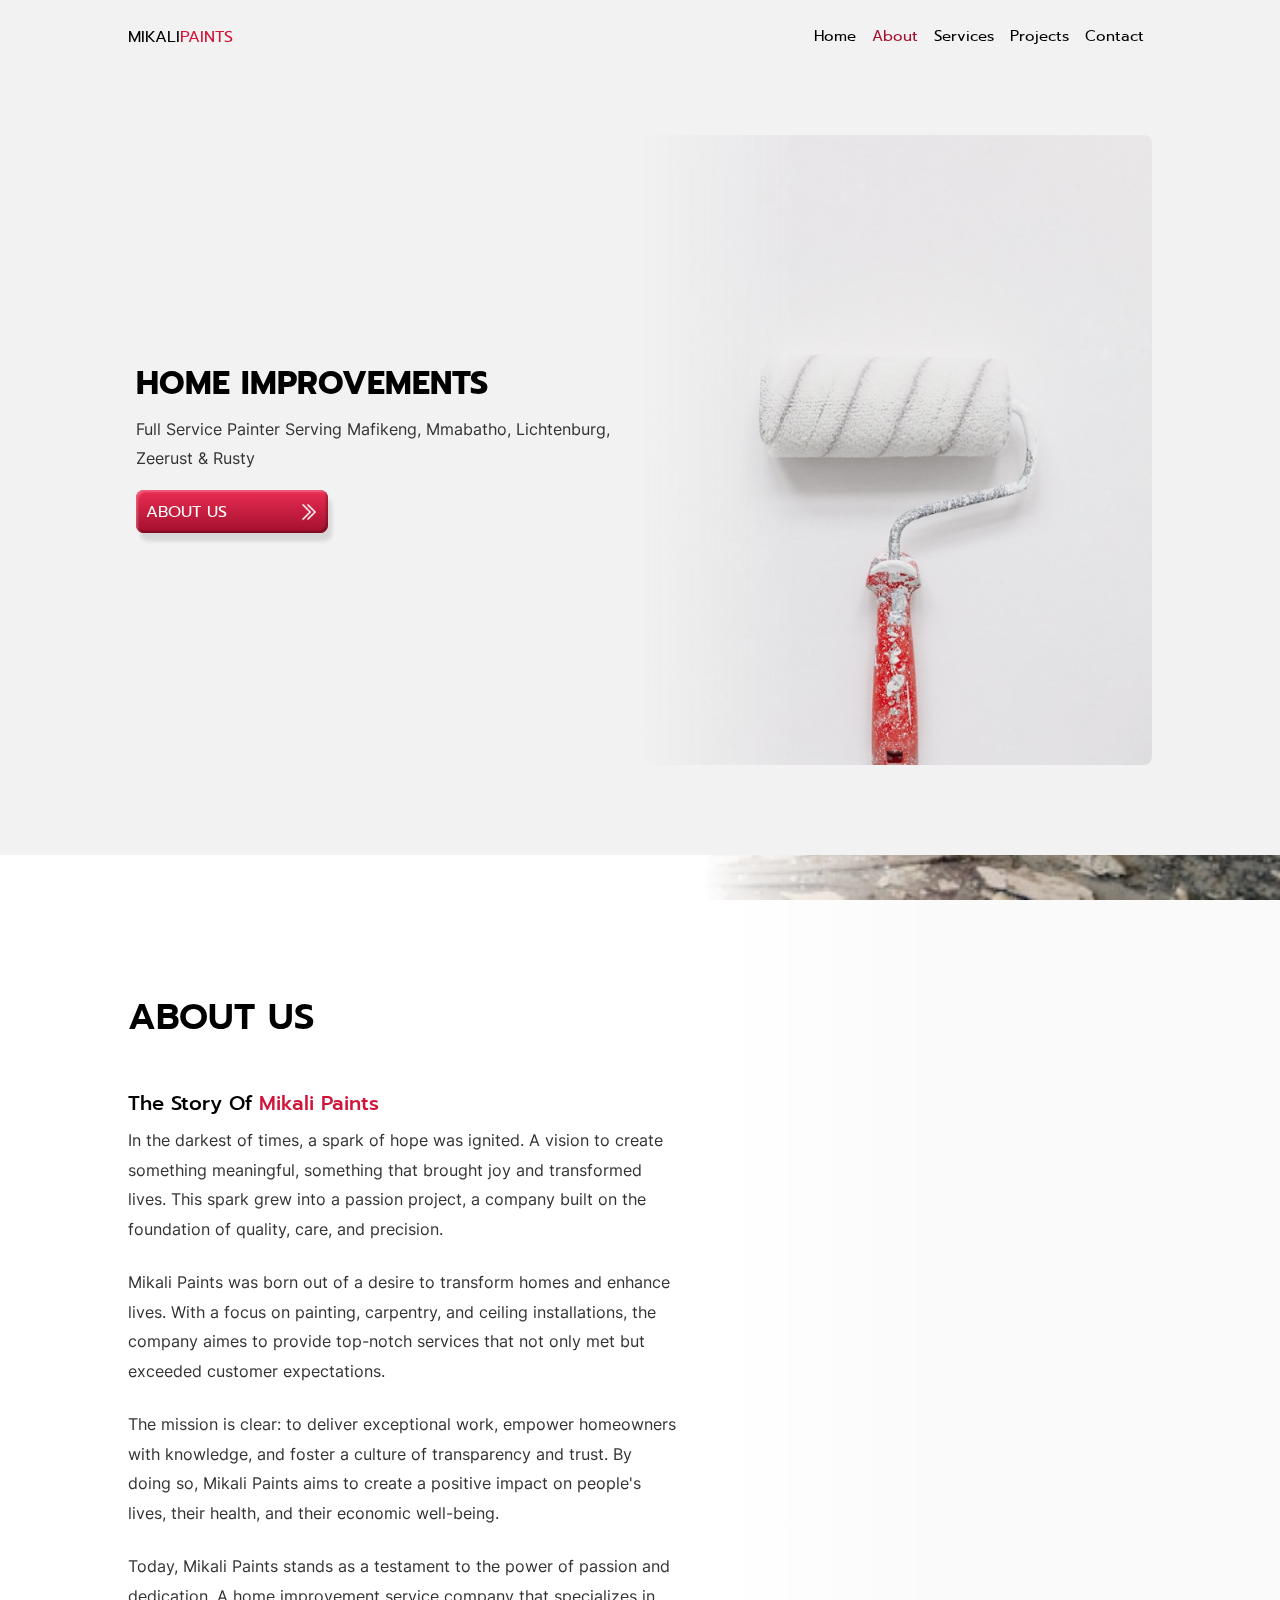
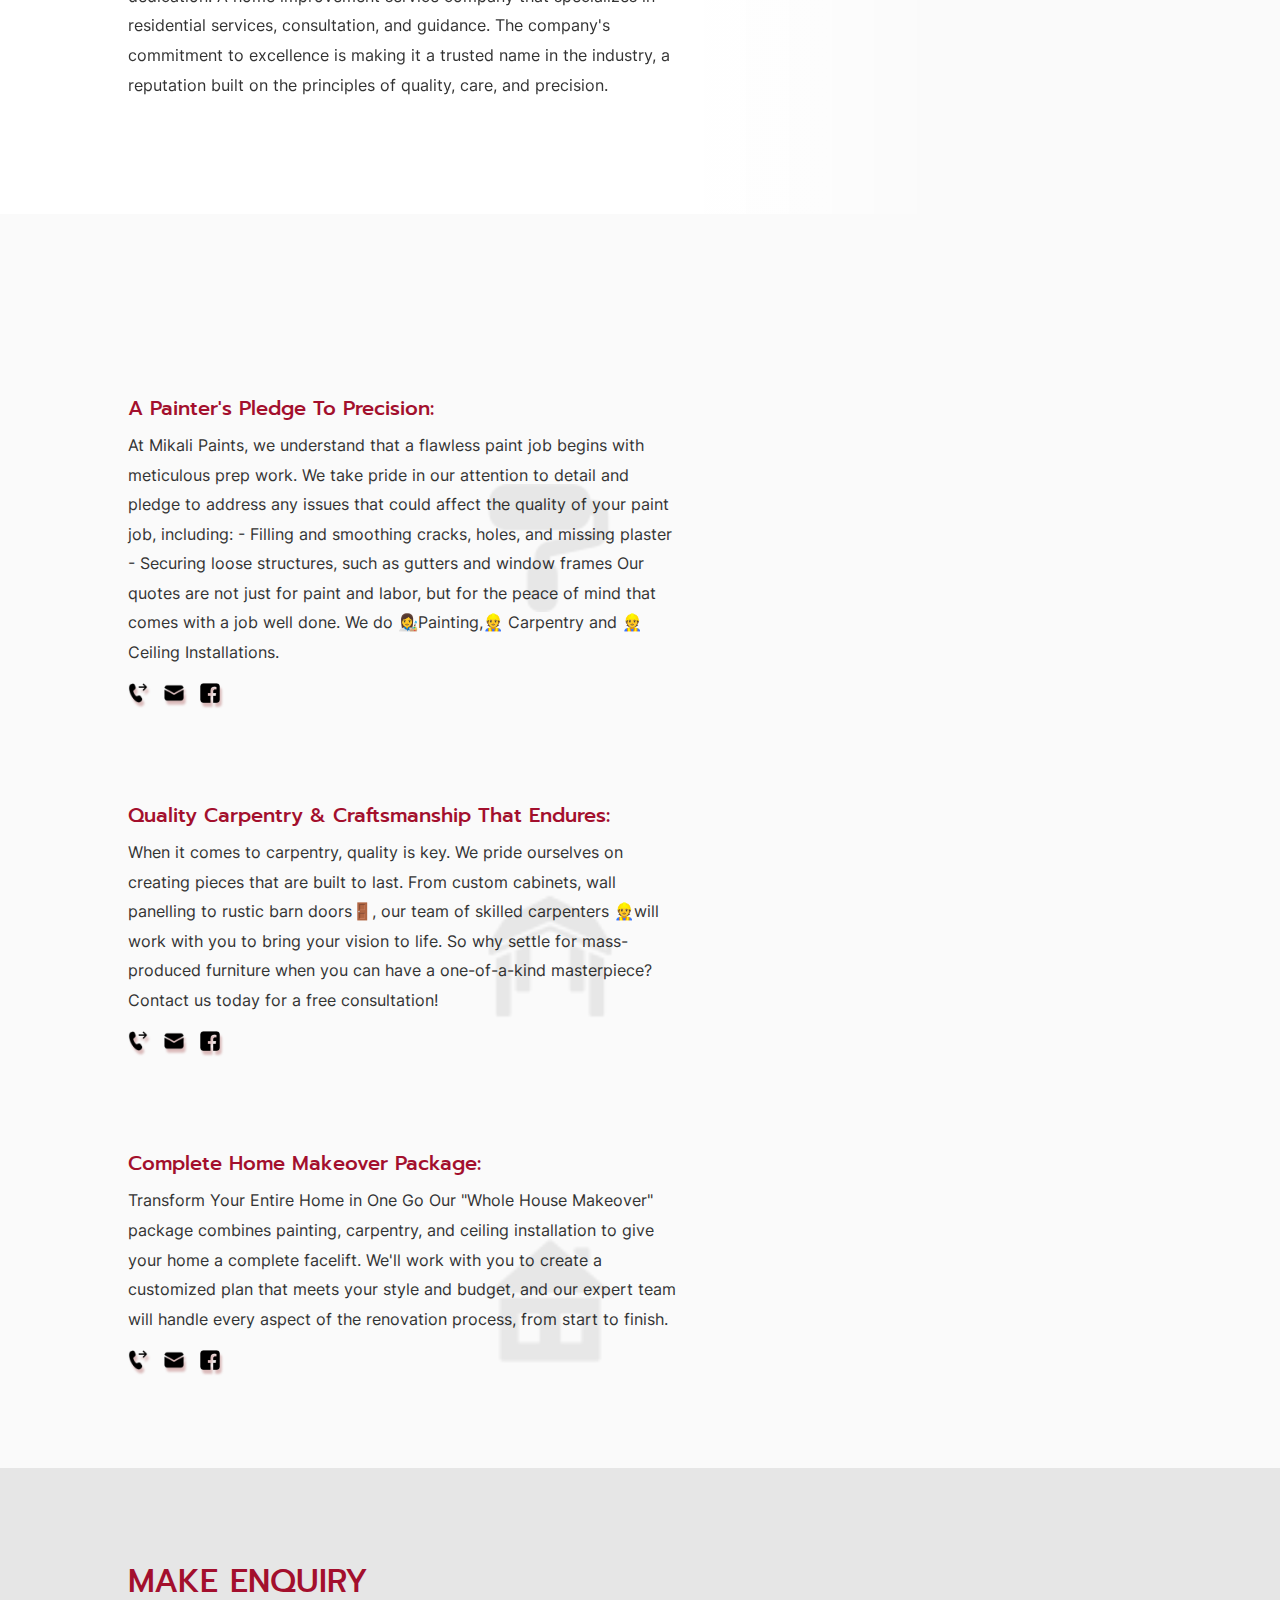
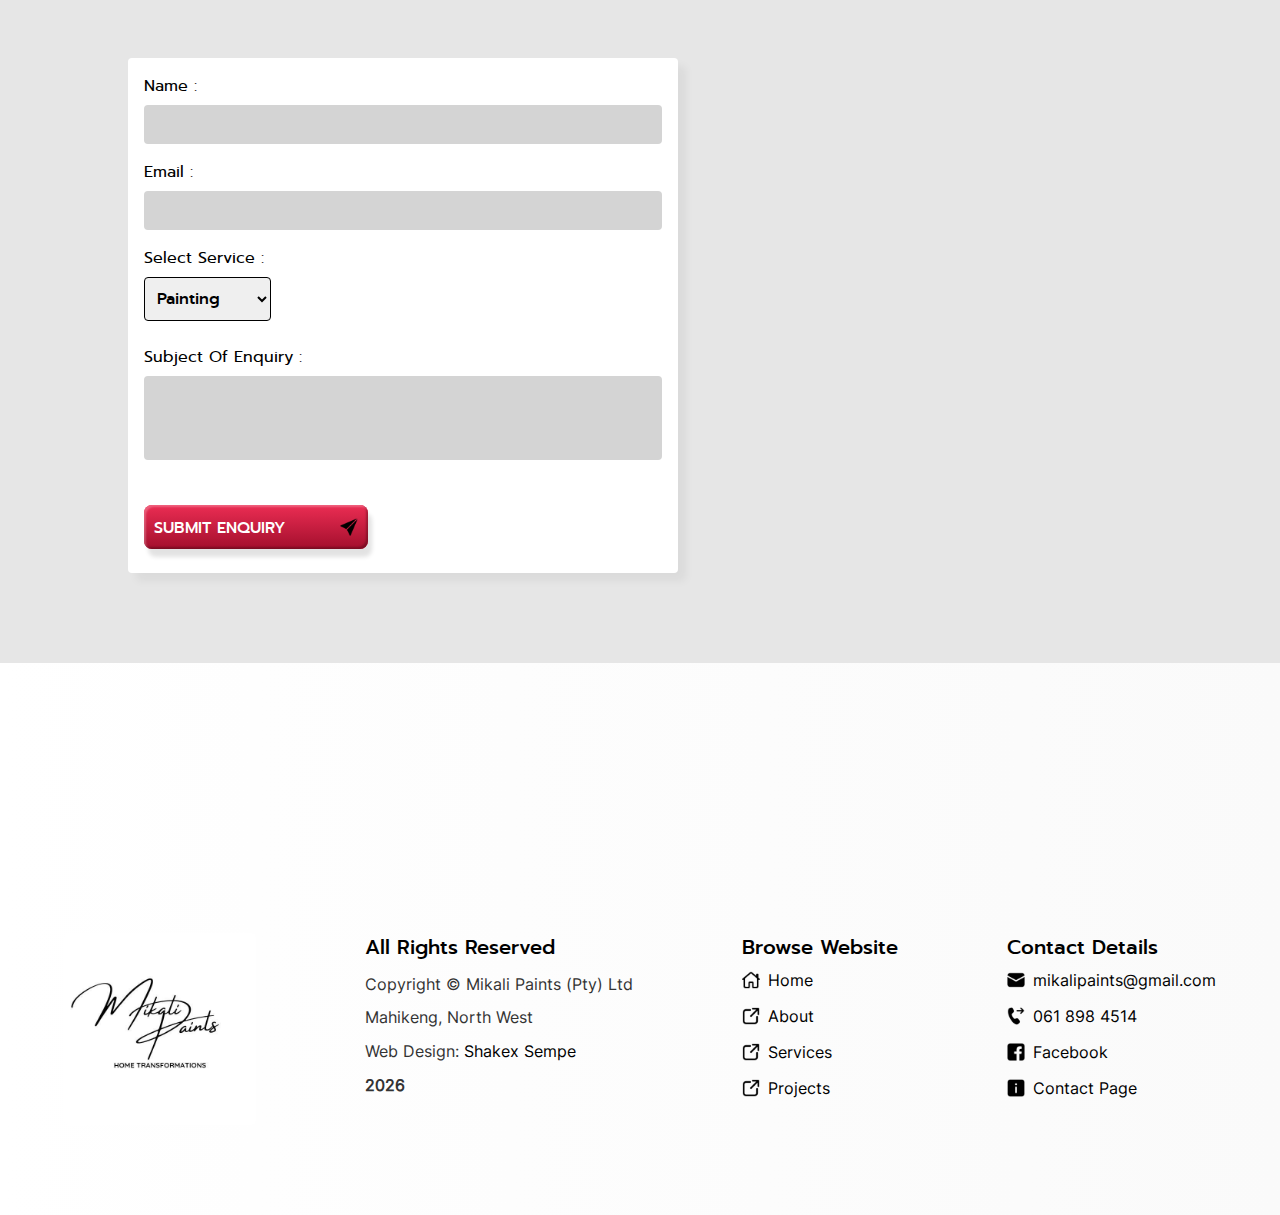
==== commit fd67576e: "pages index heads" ====
--- a/pages/about.html
+++ b/pages/about.html
@@ -7,12 +7,12 @@
     <!-- META THEME COLOR -->
     <meta name="theme-color" content="#ffffff">
     <!-- META OG IMAGE -->
-    <meta name="image" property="og:image" content="https://scontent-jnb2-1.xx.fbcdn.net/v/t39.30808-1/417399541_122125307948096709_4522614916602822418_n.jpg?stp=dst-jpg_p200x200&_nc_cat=105&ccb=1-7&_nc_sid=5f2048&_nc_eui2=AeHw-QFRZ0qO5sfCcHuE-ozek8zJKaRc8kyTzMkppFzyTMo9iqREwQka2qa3ertfGiU&_nc_ohc=zrV1KA_lxUAQ7kNvgGxAoRz&_nc_ht=scontent-jnb2-1.xx&oh=00_AYBcpIPMxUSZFc54f4GZ2RKAyzwki5Me_x1IaZYuNjKjnQ&oe=66775DA8">
+    <meta name="image" property="og:image" content="https://mikali-paints.netlify.app/img/mikali-logo-copy.jpg">
     
     <!-- TITLE -->
     <title>About Mikali Paints</title>
     <!-- META DESCRIPTION -->
-    <meta name="description" content="Mahikeng based Construction company providing expert painting and renovation services throughout North West.">
+    <meta name="description" content="Mahikeng based painting and renovation services throughout North West province.">
     <!-- KEYWORDS -->
     <meta name="keywords" content="painting, carpentry, ceiling">
     
--- a/css/style.css
+++ b/css/style.css
@@ -162,7 +162,7 @@
 p {
   color: #333;
   font-family: "Content", sans-serif;
-  font-size: clamp(1rem, 2vw, 1.125rem);
+  font-size: clamp(1rem, 1.5vw, 1.025rem);
   line-height: 1.8;
   text-wrap: pretty;
 }
@@ -536,7 +536,7 @@
   border-radius: 0.25rem;
   width: 30vw;
   width: auto;
-  font-size: clamp(1rem, 2vw, 1.125rem);
+  font-size: clamp(1rem, 1.5vw, 1.025rem);
   font-weight: 500;
   padding: 0.5rem 1rem 0.5rem 0.5rem;
   text-transform: capitalize;
@@ -1582,7 +1582,7 @@
   text-transform: capitalize;
 }
 .hero-title .slogan p {
-  font-size: clamp(1rem, 2vw, 1.125rem);
+  font-size: clamp(1rem, 1.5vw, 1.025rem);
 }
 .hero-title .slogan :first-child {
   margin-bottom: 0.25rem;
@@ -1702,7 +1702,7 @@
 
 .menu-title {
   font-size: 1rem;
-  font-size: clamp(1rem, 2vw, 1.125rem);
+  font-size: clamp(1rem, 1.5vw, 1.025rem);
   margin-bottom: 1.5rem;
   color: #a30f2d;
   font-weight: 500;
@@ -1994,7 +1994,7 @@
 }
 #references .references .reference .card-item {
   text-transform: capitalize;
-  font-size: clamp(1rem, 2vw, 1.125rem);
+  font-size: clamp(1rem, 1.5vw, 1.025rem);
   font-size: 1rem;
   display: flex;
   align-items: center;
@@ -2054,7 +2054,7 @@
 }
 .service-section .service-title .service-cta-container h4 {
   text-transform: uppercase;
-  font-size: clamp(1rem, 2vw, 1.125rem);
+  font-size: clamp(1rem, 1.5vw, 1.025rem);
   margin-bottom: 1rem;
 }
 @media (min-width: 1024px) {
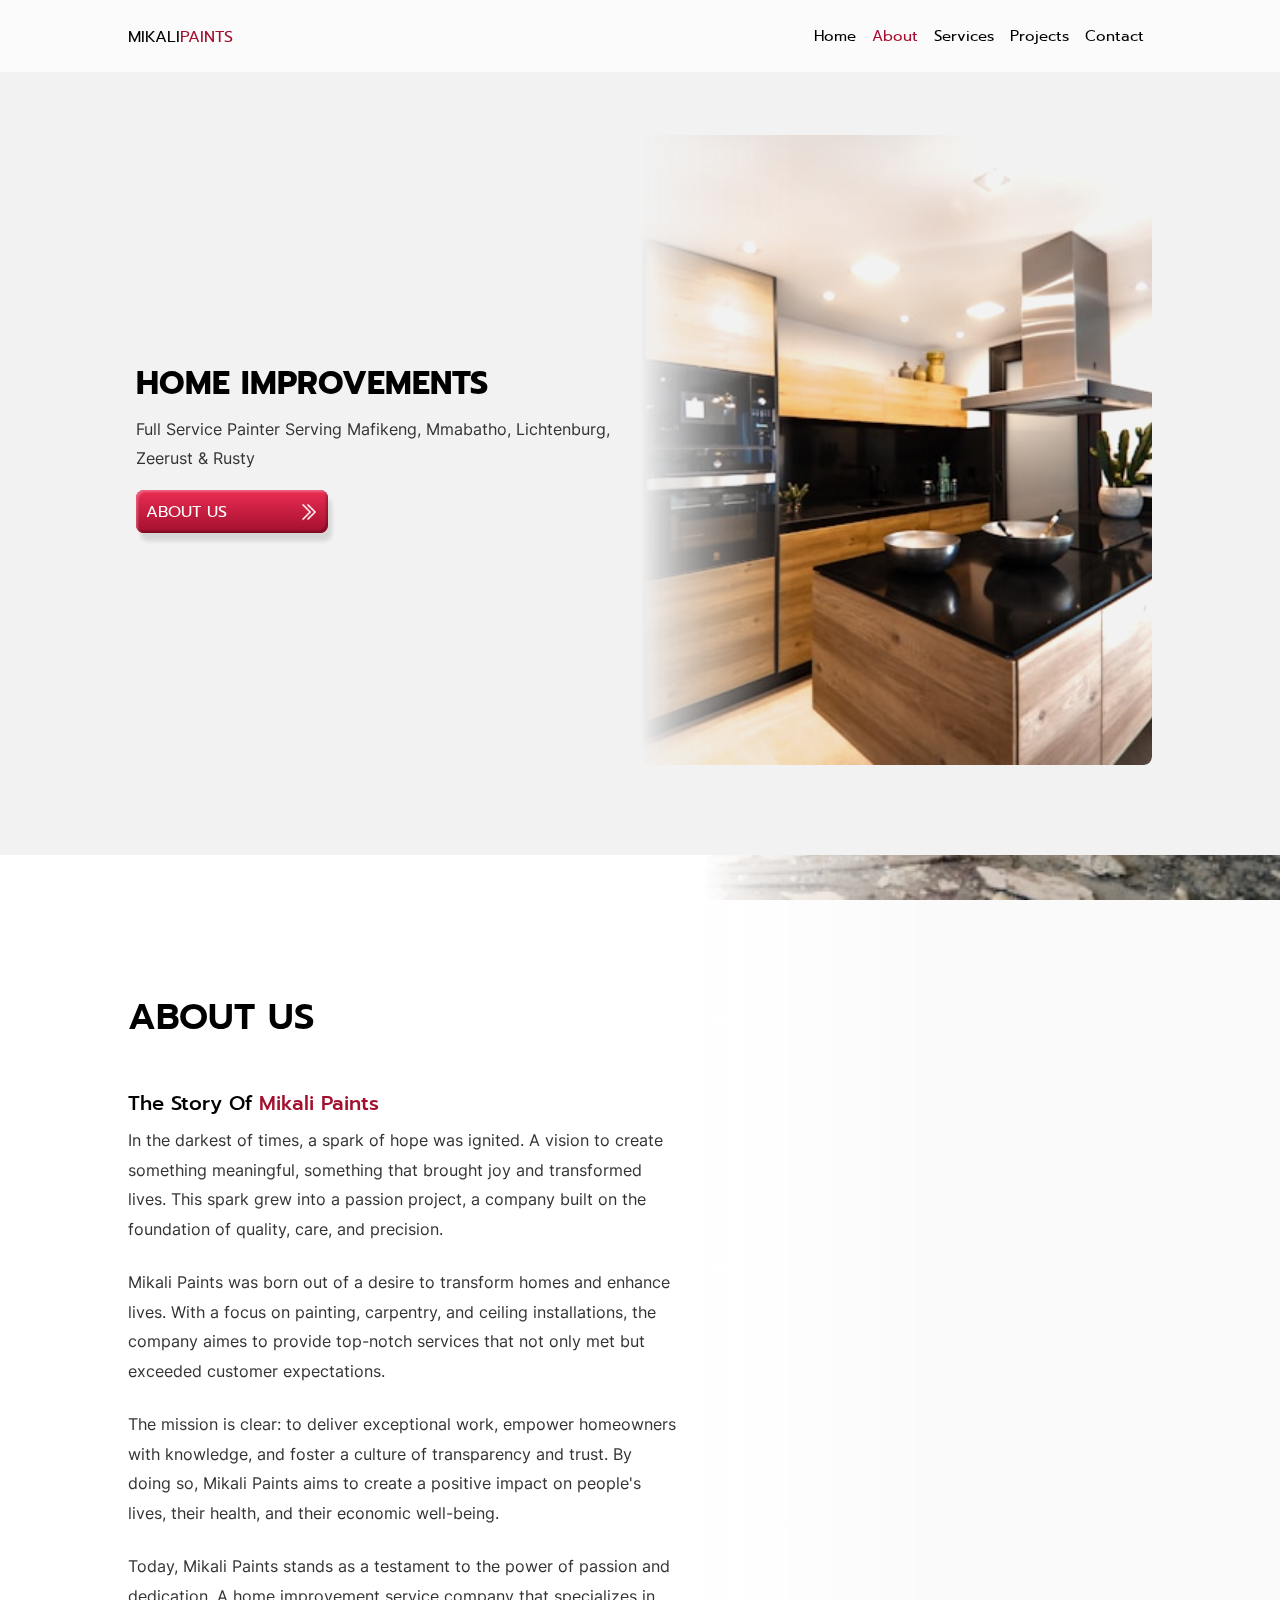
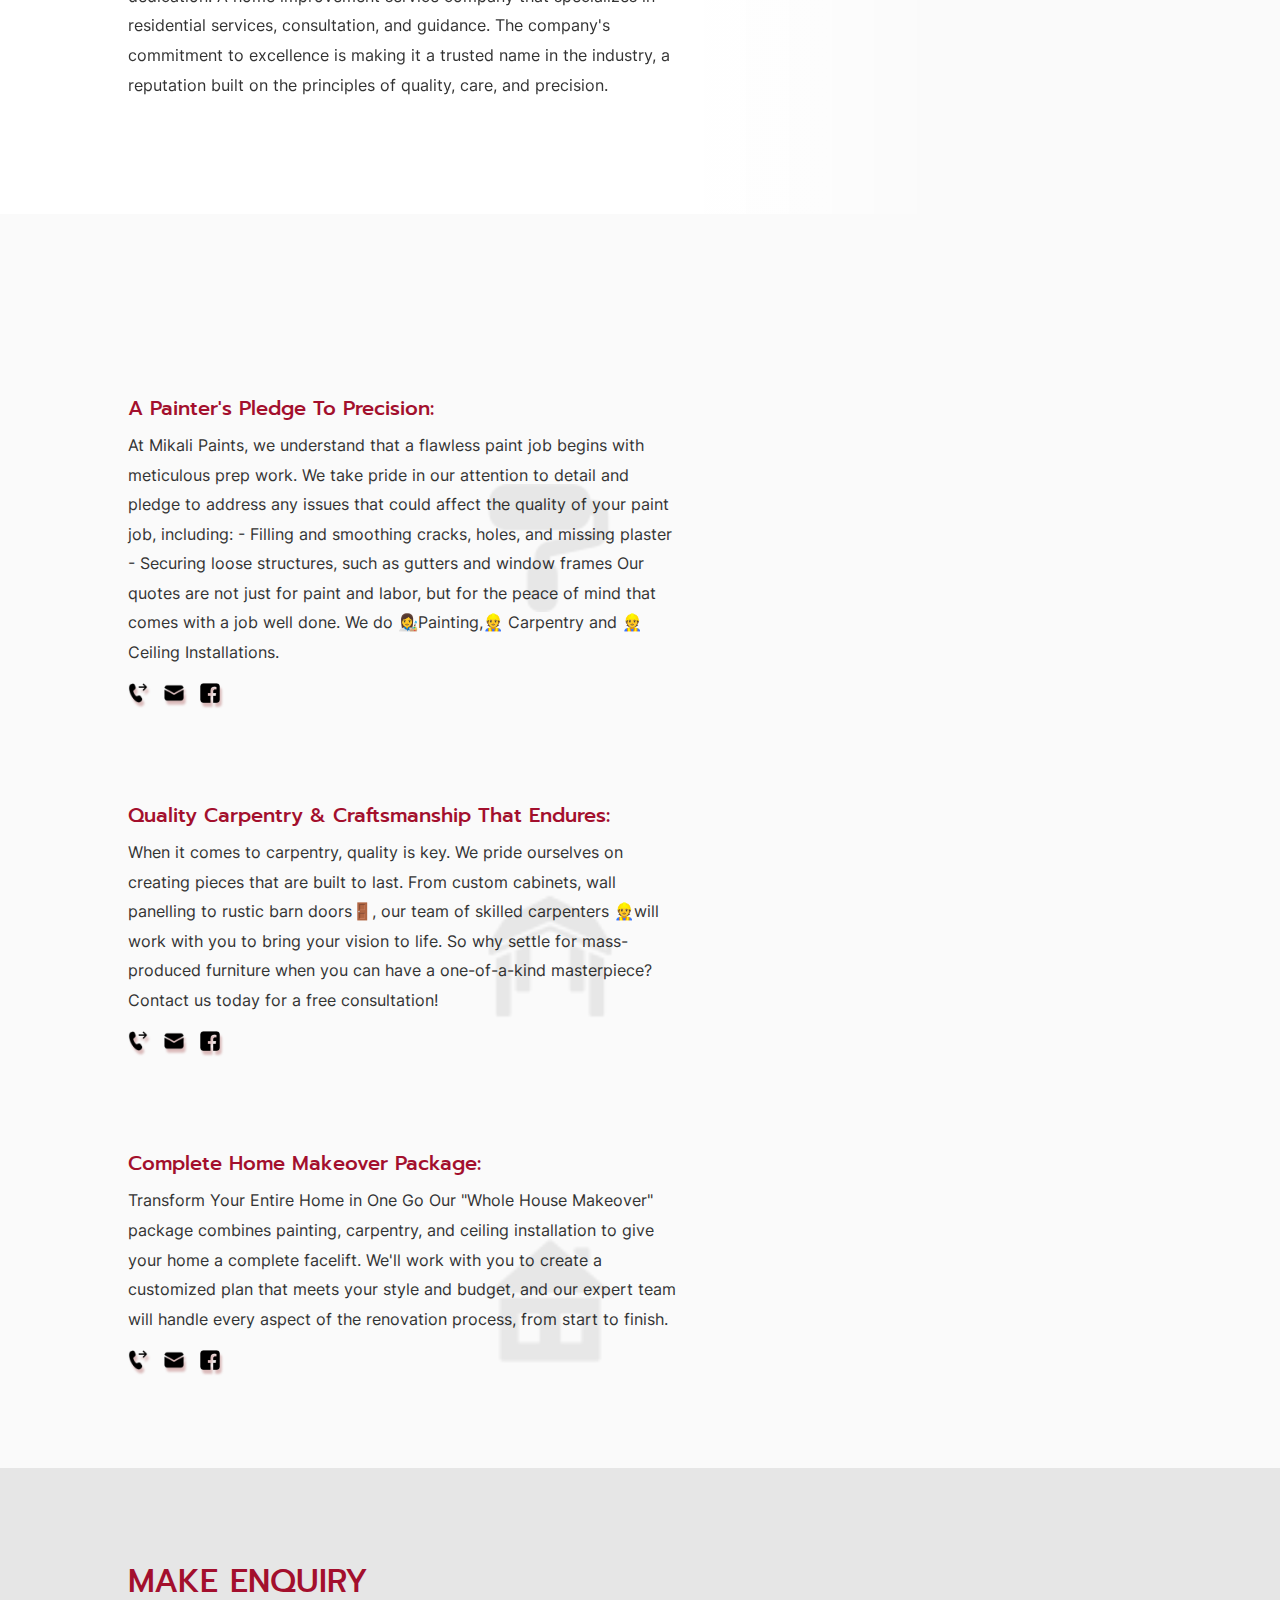
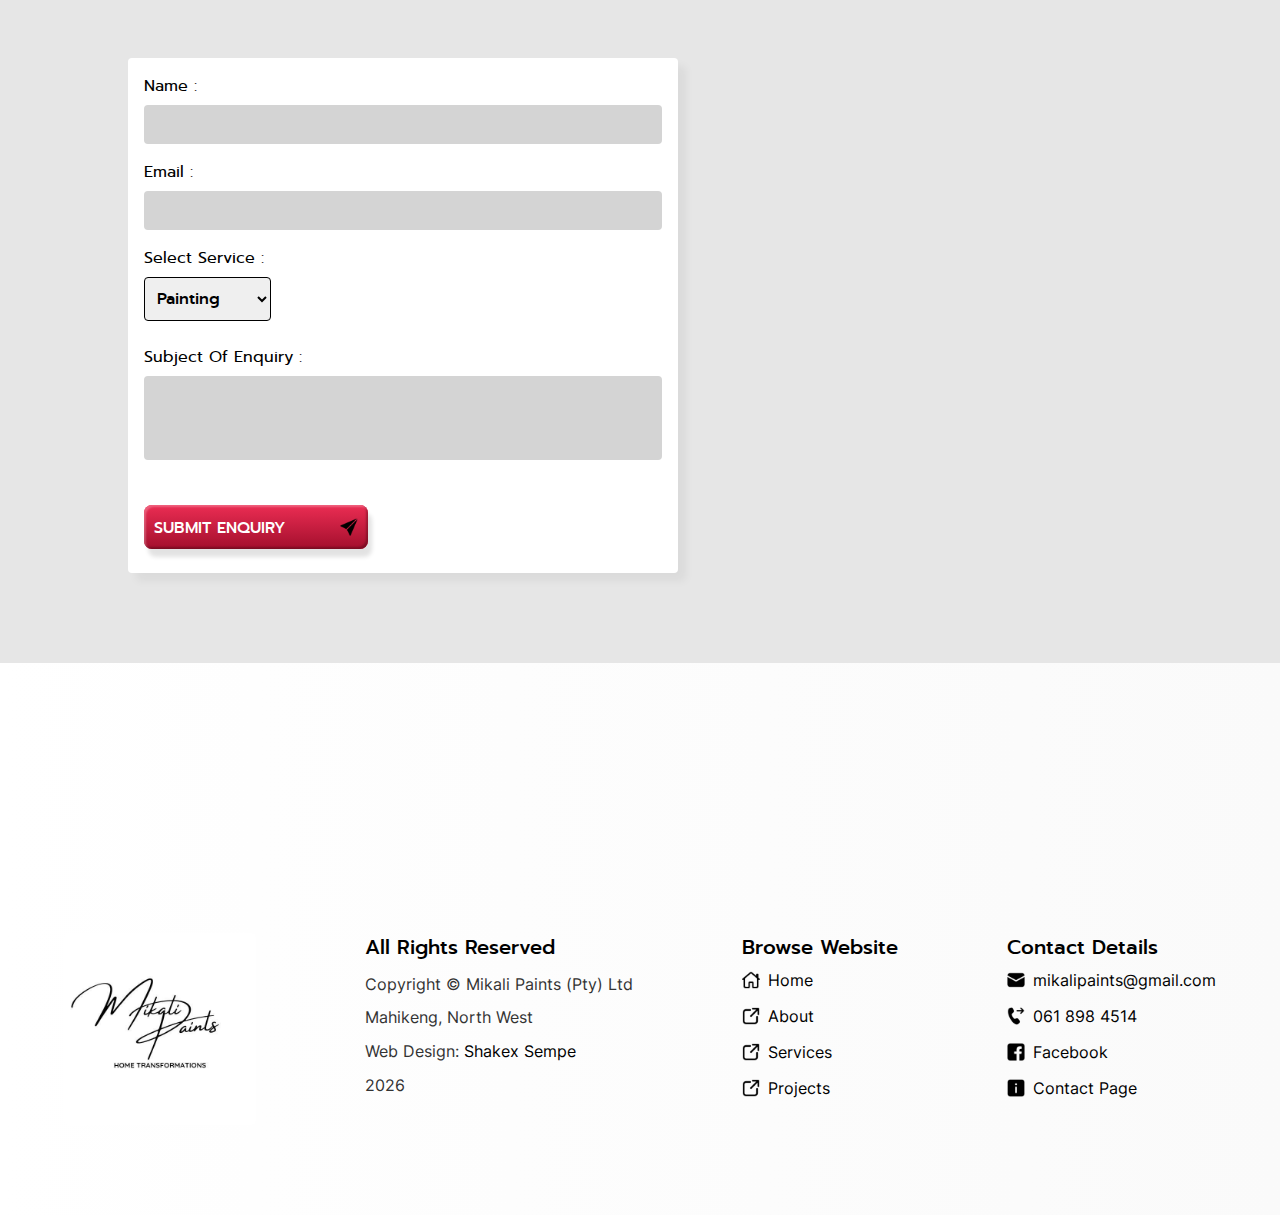
==== commit 1bb1b039: "hero images" ====
--- a/pages/about.html
+++ b/pages/about.html
@@ -162,7 +162,7 @@
                 srcset="img/hero-mobile-web.webp"
                 > -->
 
-                <img src="../img/paint-brush.jpg" width="640" height="960" alt="Paint brush with pink handle">
+                <img src="../img/hero-3.jpg" width="640" height="960" alt="Paint brush with pink handle">
             </picture>
 
             <!-- WEBSITE SLOGAN -->
--- a/css/style.css
+++ b/css/style.css
@@ -66,7 +66,7 @@
   left: 0;
   width: 100%;
   min-height: 100vh;
-  background-image: linear-gradient(40deg, #4f0716, #000);
+  background-image: linear-gradient(40deg, #1a1100, #000);
   opacity: 0;
   z-index: -1;
   transition: 0.2s;
@@ -177,7 +177,7 @@
 }
 
 span {
-  color: #d2143a;
+  color: #a30f2d;
 }
 
 .icon {
@@ -185,7 +185,7 @@
   width: clamp(1rem, 3vw, 1.0125rem);
   height: 1rem;
   height: clamp(1rem, 3vh, 1.0125rem);
-  transition: 0.25s;
+  transition: 250ms;
 }
 
 * {
@@ -947,7 +947,6 @@
 }
 .footer .footer-copyright #date {
   color: inherit;
-  font-weight: 600;
 }
 .footer .footer-item .footer-item-title {
   text-transform: capitalize;
@@ -1087,6 +1086,7 @@
   width: 100%;
   height: 100%;
   background-color: transparent;
+  background-color: #fffa;
   z-index: -1;
   box-shadow: 0rem 1rem 1rem transparent;
   transition: 0ms;
@@ -1533,6 +1533,7 @@
 .hero-image img {
   height: 100%;
   object-fit: contain;
+  object-fit: cover;
 }
 @media (min-width: 820px) {
   .hero-image img {
@@ -1699,6 +1700,26 @@
   font-size: clamp(.95rem, 1.25vw, 1.025rem);
   margin-bottom: 1rem;
 }
+.menu-item-slogan a {
+  color: #a30f2d;
+  text-transform: capitalize;
+  display: flex;
+  align-items: center;
+  gap: 0.25rem;
+  text-underline-offset: 2px;
+  width: max-content;
+}
+.menu-item-slogan a .icon {
+  width: 0.85rem;
+  height: 0.85rem;
+}
+.menu-item-slogan a:hover {
+  color: inherit;
+  text-decoration-color: #a30f2d;
+}
+.menu-item-slogan a:hover .icon {
+  transform: translateX(-0.15rem);
+}
 
 .menu-title {
   font-size: 1rem;
@@ -2026,7 +2047,7 @@
 }
 @media (min-width: 768px) {
   .services {
-    padding: 10vw 10vw;
+    padding: 5vw 10vw;
   }
 }
 @media (prefers-color-scheme: dark) {
@@ -2040,12 +2061,12 @@
 }
 
 .service-section {
-  padding-block: 10vh;
   position: relative;
   max-width: 100%;
+  margin-bottom: 20vh;
 }
 .service-section .service-title h3 {
-  font-size: clamp(1.6rem, 5vw, 2.25rem);
+  font-size: clamp(1.5rem, 4vw, 2rem);
   margin-bottom: 5vh;
   line-height: 1.2;
 }
@@ -2064,13 +2085,14 @@
   }
 }
 .service-section .service-items {
-  margin-block: 10vh;
+  margin-block: 5vh;
   display: grid;
   gap: 5vh;
 }
 @media (min-width: 768px) {
   .service-section .service-items {
     grid-template-columns: repeat(2, 1fr);
+    grid-template-columns: auto auto;
     margin-block: 5vh;
   }
 }
@@ -2130,7 +2152,6 @@
 }
 .service-section .service-items .service-item .content-container ul {
   list-style: none;
-  padding: 1rem 0.25rem 0.5rem;
 }
 .service-section .service-items .service-item .content-container ul li {
   padding: 0.25rem;
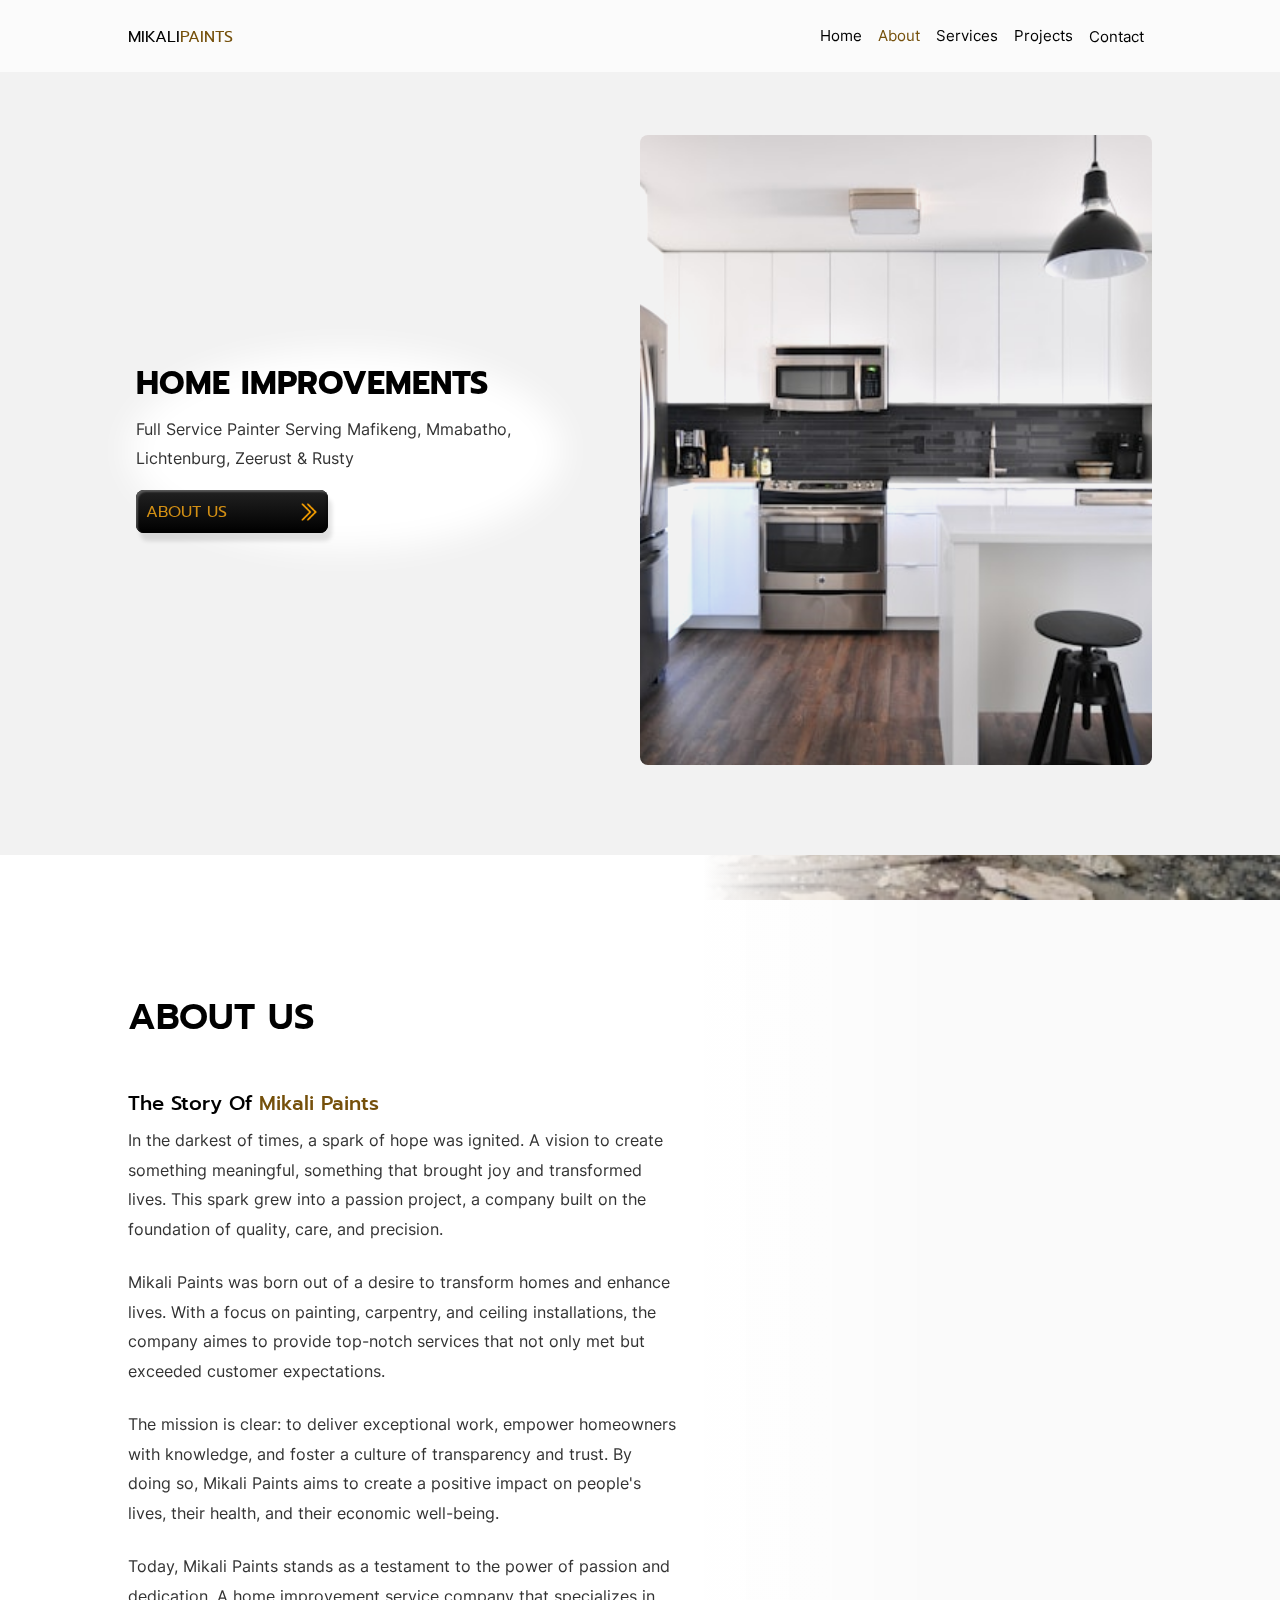
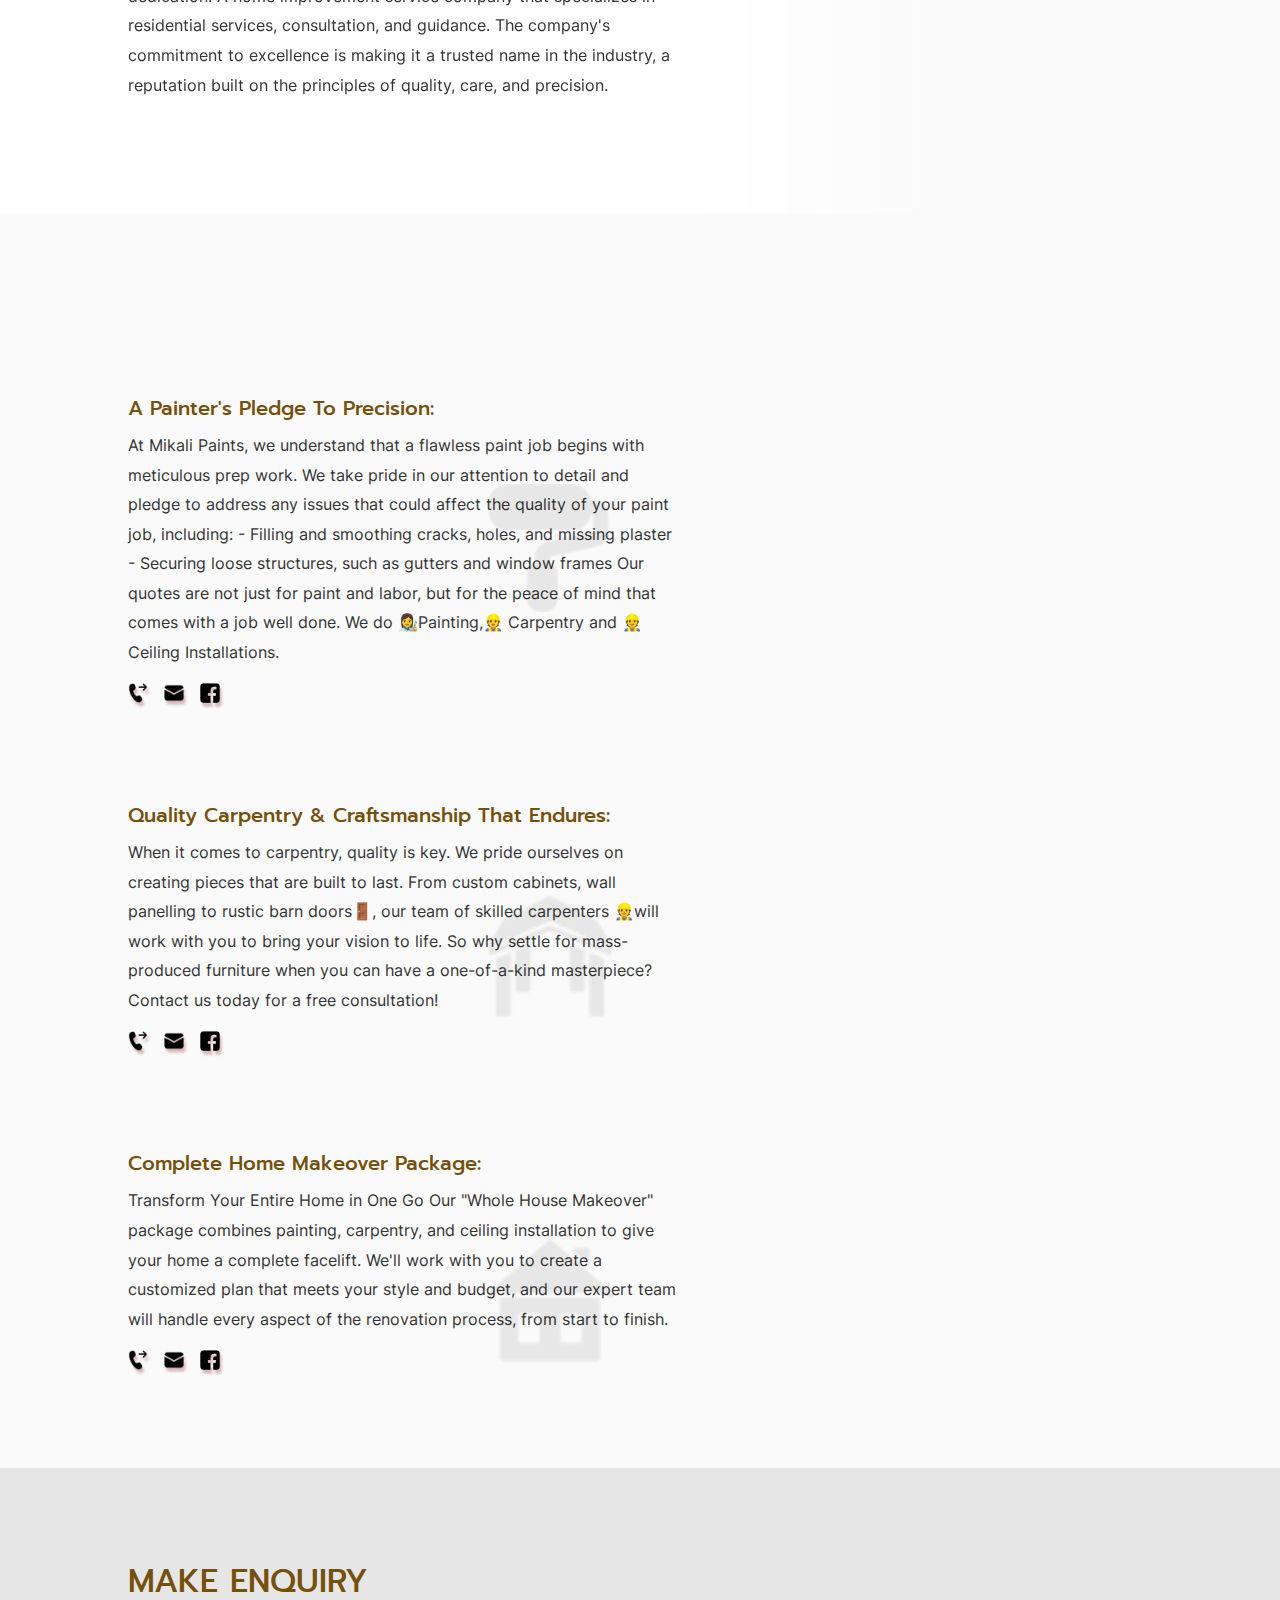
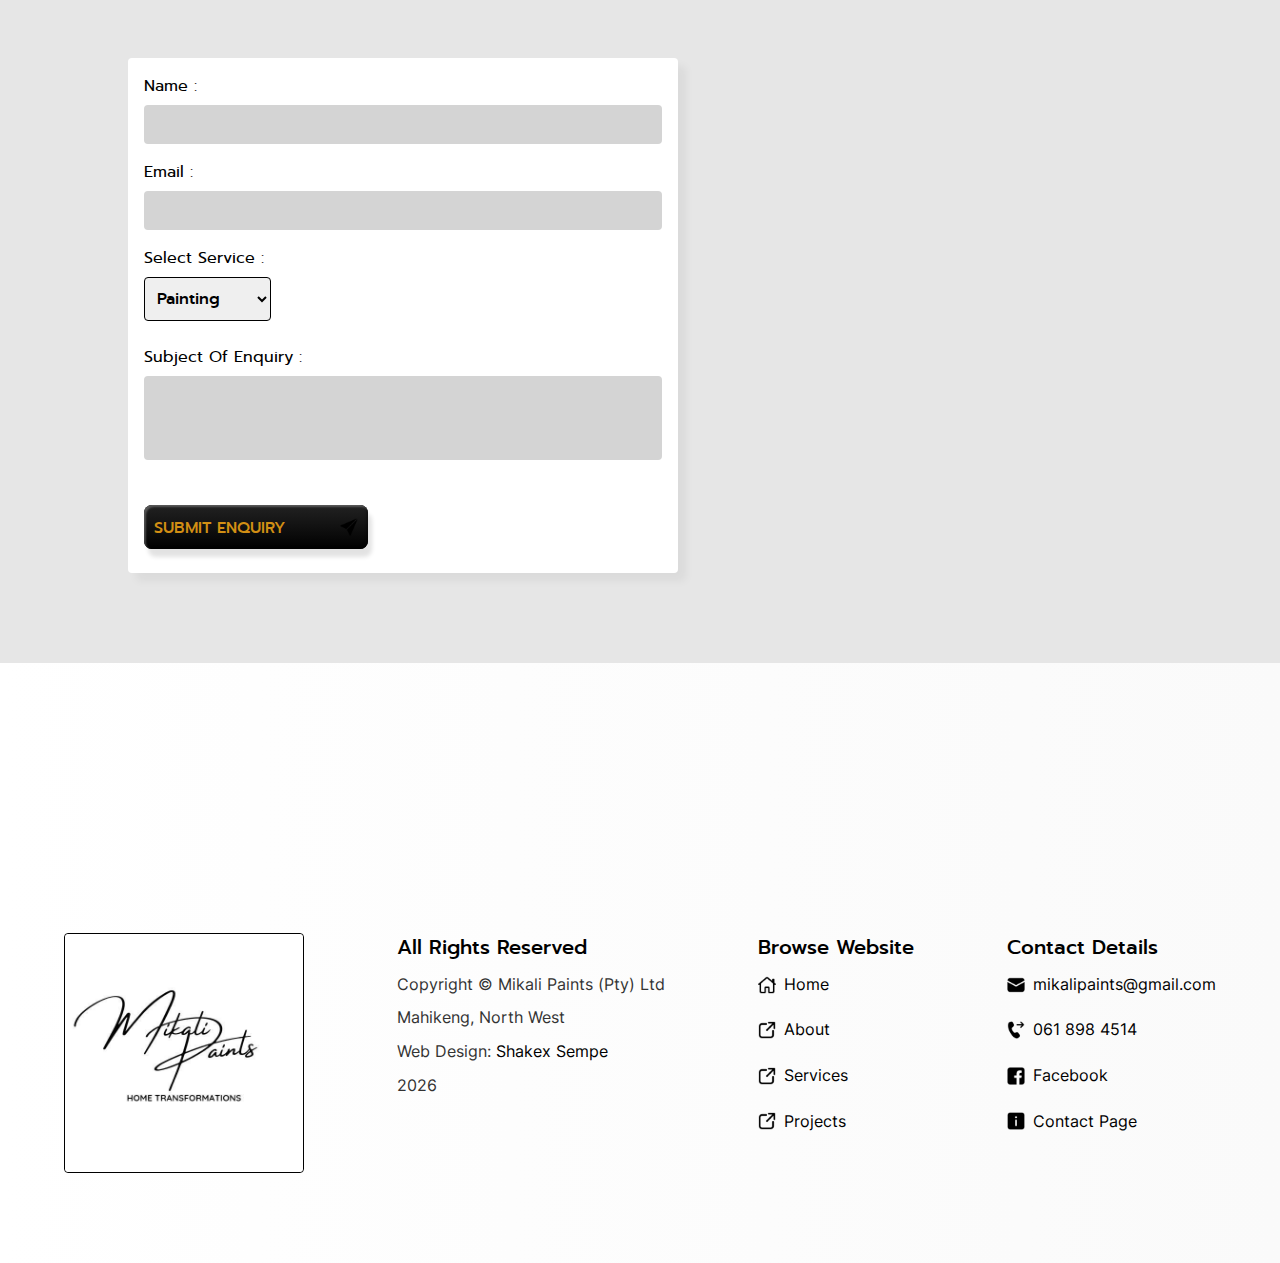
==== commit 9638e06d: "new images & pages heros" ====
--- a/pages/about.html
+++ b/pages/about.html
@@ -161,8 +161,8 @@
                 height="580"
                 srcset="img/hero-mobile-web.webp"
                 > -->
-
-                <img src="../img/hero-3.jpg" width="640" height="960" alt="Paint brush with pink handle">
+                <img src="../img/hero.jpg" width="640" height="425" alt="renovated kitchen">
+
             </picture>
 
             <!-- WEBSITE SLOGAN -->
@@ -180,7 +180,7 @@
                 <!-- CALL TO ACTION = LINK TO SERVICES MENU -->
                 <div id="cta" class="cta">
                         <a href="#main" class="cta-btn" title="Main Section">about us
-                            <img src="../icons/solid/icons8-double-right-48-light.png" class="icon hero-cta-icon" height="48" width="48" alt="double-right">
+                            <img src="../icons/solid/icons8-double-right-48-brand.png" class="icon hero-cta-icon" height="48" width="48" alt="double-right">
                         </a>
                 </div>
 
--- a/css/style.css
+++ b/css/style.css
@@ -159,7 +159,7 @@
   font-weight: 500;
 }
 
-p {
+p, li {
   color: #333;
   font-family: "Content", sans-serif;
   font-size: clamp(1rem, 1.5vw, 1.025rem);
@@ -173,11 +173,16 @@
   transition: 250ms;
 }
 a:hover:not(.cta-btn, .skip-link, .logo), a:focus:not(.cta-btn, .skip-link, .logo) {
-  color: #a30f2d;
+  color: #75500b;
 }
 
 span {
-  color: #a30f2d;
+  color: #75500b;
+}
+@media (prefers-color-scheme: dark) {
+  span {
+    color: #d28f14;
+  }
 }
 
 .icon {
@@ -373,10 +378,11 @@
   padding: 0.75rem 0.75rem;
   padding: 0.65rem;
   margin: 0.5rem 0;
-  background: #eb2d53;
+  background: #000;
   color: #d9d9d9;
   color: #000;
   color: #ffffff;
+  color: #d28f14;
   border: none;
   border-radius: 0.5rem;
   font-size: 0.85rem;
@@ -424,12 +430,12 @@
   transition: 300ms linear;
 }
 .cta-btn::before {
-  background: linear-gradient(0deg, #a30f2d, #eb2d53);
+  background: linear-gradient(0deg, #000, #222);
   box-shadow: inset 2px 2px 2px rgba(255, 255, 255, 0.25), inset -2px -2px 2px rgba(0, 0, 0, 0.25), 0.25rem 0.5rem 0.25rem rgba(0, 0, 0, 0.115);
 }
 .cta-btn::after {
   opacity: 0;
-  background: linear-gradient(0deg, #eb2d53, #d2143a);
+  background: linear-gradient(0deg, #222, #000);
   box-shadow: inset 2px 2px 2px rgba(0, 0, 0, 0.25), inset -2px -2px 2px rgba(255, 255, 255, 0.152), 0.125rem 0.35rem 0.35rem rgba(0, 0, 0, 0.2);
 }
 @media (max-width: 768px) {
@@ -549,7 +555,7 @@
   margin: 0.5rem 0 1rem;
   width: 100%;
   border: none;
-  outline: 1px solid #a30f2d;
+  outline: 1px solid #75500b;
   outline: 1px solid transparent;
   background-color: #d4d4d4;
   color: #000;
@@ -568,7 +574,7 @@
   text-transform: capitalize;
 }
 #form input:focus, #form textarea:focus {
-  outline-color: #eb2d53;
+  outline-color: #d28f14;
 }
 #form input:hover::placeholder, #form input:focus::placeholder, #form textarea:hover::placeholder, #form textarea:focus::placeholder {
   opacity: 1;
@@ -704,7 +710,7 @@
   transform: translateY(-0.25em) translateX(0.25em);
 }
 .toggle.active .bar::after {
-  background-color: #a30f2d;
+  background-color: #75500b;
   transform: translateY(0.25em) translateX(-0.25rem);
 }
 @media (prefers-color-scheme: dark) {
@@ -725,7 +731,7 @@
   text-align: center;
   text-transform: capitalize;
   text-decoration: none;
-  background: #a30f2d;
+  background: #75500b;
   color: #fff;
   z-index: 99;
   transition: 0.25s;
@@ -791,7 +797,7 @@
 }
 .about-article a {
   text-transform: capitalize;
-  color: #a30f2d;
+  color: #75500b;
 }
 .about-article.io-item h3 {
   letter-spacing: 0.025rem;
@@ -867,13 +873,111 @@
   }
 }
 .contact .section-title h3 {
-  color: #a30f2d;
+  color: #75500b;
   text-transform: uppercase;
   font-size: clamp(1.5rem, 4vw, 2rem);
 }
 @media (prefers-color-scheme: dark) {
   .contact .section-title h3 {
-    color: #eb2d53;
+    color: #d28f14;
+  }
+}
+
+.cta-section {
+  background-color: #fafafa;
+  padding: 5vh 5vw;
+  min-height: 80vh;
+}
+@media (prefers-color-scheme: dark) {
+  .cta-section {
+    background: #1a1a1a;
+    color: #fff;
+  }
+}
+@media (min-width: 768px) {
+  .cta-section {
+    padding: 10vh 10vw;
+  }
+}
+@media (min-width: 820px) {
+  .cta-section {
+    padding: 10vh 10vw;
+    background-image: url("../../img/kitchen.jpg");
+    background-repeat: no-repeat;
+    background-attachment: fixed;
+    background-position: right;
+    background-size: 50%;
+  }
+}
+.cta-section article {
+  margin-bottom: 5vh;
+  max-width: 550px;
+}
+@media (min-width: 768px) {
+  .cta-section article {
+    background-color: #fafafa;
+    border-radius: 0.25rem;
+  }
+}
+.cta-section article h3 {
+  color: #75500b;
+  font-size: clamp(1.125rem, 2.25vw, 1.25rem);
+}
+@media (prefers-color-scheme: dark) {
+  .cta-section article h3 {
+    color: #d28f14;
+  }
+}
+.cta-section article h4 {
+  font-weight: 500;
+}
+.cta-section article p {
+  padding: 1rem 0;
+}
+@media (prefers-color-scheme: dark) {
+  .cta-section article p {
+    color: #cccccc;
+  }
+}
+.cta-section article a {
+  color: #75500b;
+  text-transform: capitalize;
+  font-size: inherit;
+}
+.cta-section article a:hover {
+  text-decoration-color: #75500b;
+}
+@media (prefers-color-scheme: dark) {
+  .cta-section article a {
+    color: #d28f14;
+  }
+}
+.cta-section article ul {
+  padding: 0rem 1rem 0.5rem 1rem;
+}
+.cta-section article ul li {
+  margin-bottom: 0.25rem;
+}
+.cta-section article ul li::first-letter {
+  text-transform: capitalize;
+}
+.cta-section article ul li::after {
+  content: ".";
+}
+@media (prefers-color-scheme: dark) {
+  .cta-section article ul li {
+    color: #ffffff;
+  }
+}
+.cta-section .cta-section-img {
+  margin: 5vh 0;
+  height: 50vh;
+  width: 100%;
+  object-fit: cover;
+}
+@media (min-width: 820px) {
+  .cta-section .cta-section-img {
+    display: none;
   }
 }
 
@@ -913,11 +1017,11 @@
   transition: 0.25s;
 }
 .footer a:hover, .footer a:focus {
-  color: #a30f2d;
+  color: #75500b;
 }
 @media (prefers-color-scheme: dark) {
   .footer a:hover, .footer a:focus {
-    color: #eb2d53;
+    color: #d28f14;
   }
 }
 @media (prefers-color-scheme: dark) {
@@ -925,10 +1029,14 @@
     color: #ddd;
   }
 }
+.footer .footer-logo {
+  border: 1px solid #000;
+  border-radius: 0.25rem;
+  width: clamp(15rem, 20vw, 12rem);
+}
 .footer .footer-logo img {
-  width: 10rem;
-  width: clamp(10rem, 15vw, 12rem);
   height: 100%;
+  width: 100%;
   border-radius: 0.25rem;
 }
 .footer .footer-copyright {
@@ -979,11 +1087,11 @@
   transition: 0.25s;
 }
 .footer .footer-item .footer-list li:hover a {
-  color: #a30f2d;
+  color: #75500b;
 }
 .footer .footer-item .footer-list li:hover i {
   transform: translateX(0.25rem);
-  color: #a30f2d;
+  color: #75500b;
 }
 .footer .footer-item .footer-list li:hover .icon {
   transform: translateX(0.25rem);
@@ -1094,8 +1202,8 @@
 }
 @media (prefers-color-scheme: dark) {
   #header::after {
-    background-color: #000;
     background-color: transparent;
+    background-color: #080808;
   }
 }
 @media (min-width: 820px) {
@@ -1112,11 +1220,8 @@
   transition: box-shadow 5000ms ease, background-color 125ms;
 }
 @media (prefers-color-scheme: dark) {
-  #header.main-header {
-    color: #ffffff;
-  }
   #header.main-header::after {
-    background-color: #000;
+    background-color: black;
   }
 }
 
@@ -1128,6 +1233,11 @@
   cursor: default;
   transition: 250ms;
   z-index: 1;
+}
+@media (prefers-color-scheme: dark) {
+  .logo {
+    color: #cccccc;
+  }
 }
 @media (min-width: 500px) {
   .logo {
@@ -1220,7 +1330,7 @@
     position: absolute;
     top: 2rem;
     left: -5vw;
-    background-color: #a30f2d;
+    background-color: #75500b;
     transition: 0.25s;
     border-radius: 0.25rem;
     z-index: -1;
@@ -1260,7 +1370,7 @@
   .navigation nav ul .dropdown:hover button i {
     transition: 0.3s;
     transform: scale(0.9) rotate(180deg);
-    color: #a30f2d;
+    color: #75500b;
   }
   .navigation nav ul .dropdown:hover .dropdown-content {
     height: 55vh;
@@ -1273,7 +1383,7 @@
   }
 }
 .navigation nav .nav-link.active {
-  color: #a30f2d;
+  color: #75500b;
 }
 
 aside {
@@ -1370,7 +1480,7 @@
   text-transform: capitalize;
 }
 aside ul li.aside-dropdown i {
-  color: #eb2d53;
+  color: #d28f14;
   opacity: 0.3;
   position: absolute;
   left: 0.5rem;
@@ -1381,7 +1491,7 @@
   border-radius: 0;
 }
 aside ul li.aside-dropdown:hover button {
-  color: #eb2d53;
+  color: #d28f14;
   transition: 0.2s;
 }
 aside ul li.aside-dropdown:hover button i {
@@ -1395,7 +1505,7 @@
   height: 18vh;
 }
 aside ul li.aside-dropdown:hover .aside-dropdown-content a:hover {
-  color: #eb2d53;
+  color: #d28f14;
 }
 aside ul li.aside-dropdown:hover .services-dropdown {
   height: 65vh;
@@ -1422,7 +1532,7 @@
   opacity: 0.5;
 }
 aside ul li .nav-link.active {
-  color: #f2738c;
+  color: #d28f14;
 }
 aside ul li .nav-link.active .icon, aside ul li .nav-link.active i {
   opacity: 1;
@@ -1459,7 +1569,7 @@
   width: 1rem;
   margin: 0 0.5rem 0 1rem;
   font-size: 1rem;
-  color: #eb2d53;
+  color: #d28f14;
 }
 aside.active {
   right: -1rem;
@@ -1498,13 +1608,17 @@
   height: 95vh;
   position: relative;
   isolation: isolate;
-  transition: 250ms;
-  background: #e6e6e6;
-  background: linear-gradient(0deg, #e0e0e0, #e6e6e6);
   background: linear-gradient(0deg, #d9d9d9, #e6e6e6);
   display: grid;
   grid-template-rows: 55% 1fr;
   grid-template-areas: "image" "title";
+}
+@media (prefers-color-scheme: dark) {
+  #hero {
+    background: #333;
+    background: linear-gradient(0deg, #080808, #4d4d4d);
+    color: #fafafa;
+  }
 }
 @media (min-width: 820px) {
   #hero {
@@ -1523,12 +1637,17 @@
   }
 }
 #hero.active {
-  background: #a30f2d;
+  background: #75500b;
 }
 
 .hero-image {
   grid-area: image;
   mix-blend-mode: darken;
+}
+@media (prefers-color-scheme: dark) {
+  .hero-image {
+    mix-blend-mode: normal;
+  }
 }
 .hero-image img {
   height: 100%;
@@ -1542,8 +1661,6 @@
     width: 100%;
     object-position: center;
     border-radius: 0.5rem;
-    -webkit-mask: linear-gradient(90deg, transparent, #ffffff 30%);
-    mask: linear-gradient(90deg, transparent, #fff 30%);
   }
 }
 
@@ -1565,12 +1682,19 @@
   z-index: -1;
   filter: blur(1rem);
 }
+@media (prefers-color-scheme: dark) {
+  .hero-title::after {
+    display: none;
+  }
+}
 @media (min-width: 820px) {
   .hero-title {
     padding: 0.5rem;
   }
   .hero-title::after {
-    display: none;
+    top: 0;
+    height: 100%;
+    background: white;
   }
 }
 .hero-title h1 {
@@ -1584,6 +1708,12 @@
 }
 .hero-title .slogan p {
   font-size: clamp(1rem, 1.5vw, 1.025rem);
+  max-width: 450px;
+}
+@media (prefers-color-scheme: dark) {
+  .hero-title .slogan p {
+    color: #cccccc;
+  }
 }
 .hero-title .slogan :first-child {
   margin-bottom: 0.25rem;
@@ -1596,6 +1726,7 @@
   background-color: #eee;
   min-height: 90vh;
   padding: 10vh 5vw;
+  max-width: 100%;
   display: grid;
   gap: 10vh;
 }
@@ -1616,11 +1747,12 @@
 }
 @media (prefers-color-scheme: dark) {
   .menu-container {
-    background-color: #000;
+    background-color: #1111;
   }
 }
 
 .menu-item {
+  width: 100%;
   background-color: #fff;
   padding: 1rem;
   border-radius: 0.5rem;
@@ -1670,8 +1802,11 @@
     background-color: #404040;
   }
 }
+.menu-item:hover .menu-item-link {
+  color: #75500b;
+}
 .menu-item:hover .menu-title {
-  color: #eb2d53;
+  color: #d28f14;
 }
 @media (prefers-color-scheme: dark) {
   .menu-item {
@@ -1679,7 +1814,7 @@
     color: #fff;
   }
   .menu-item .menu-title {
-    color: #eb2d53;
+    color: #d28f14;
   }
   .menu-item .menu-title span {
     color: #fff;
@@ -1698,34 +1833,33 @@
 .menu-item-slogan {
   font-size: 0.975rem;
   font-size: clamp(.95rem, 1.25vw, 1.025rem);
-  margin-bottom: 1rem;
-}
-.menu-item-slogan a {
-  color: #a30f2d;
-  text-transform: capitalize;
+  margin-bottom: 0.25rem;
+}
+
+.menu-item-link {
   display: flex;
   align-items: center;
+  text-transform: capitalize;
   gap: 0.25rem;
   text-underline-offset: 2px;
-  width: max-content;
-}
-.menu-item-slogan a .icon {
+}
+.menu-item-link .icon {
   width: 0.85rem;
   height: 0.85rem;
 }
-.menu-item-slogan a:hover {
+.menu-item-link:hover {
   color: inherit;
-  text-decoration-color: #a30f2d;
-}
-.menu-item-slogan a:hover .icon {
+  text-decoration-color: #75500b;
+}
+.menu-item-link:hover .icon {
   transform: translateX(-0.15rem);
 }
 
 .menu-title {
   font-size: 1rem;
   font-size: clamp(1rem, 1.5vw, 1.025rem);
-  margin-bottom: 1.5rem;
-  color: #a30f2d;
+  margin-bottom: 1rem;
+  color: #75500b;
   font-weight: 500;
   transition: 150ms ease;
 }
@@ -1757,7 +1891,7 @@
 }
 .menu-item-cta:hover a {
   text-underline-offset: 1px;
-  text-decoration-color: #a30f2d;
+  text-decoration-color: #75500b;
 }
 .menu-item-cta:hover a:hover {
   text-decoration-color: transparent;
@@ -1841,17 +1975,17 @@
   background: rgba(250, 250, 250, 0.97);
 }
 .pledge-article h3 {
-  color: #a30f2d;
+  color: #75500b;
 }
 .pledge-article a {
-  color: #a30f2d;
+  color: #75500b;
 }
 @media (prefers-color-scheme: dark) {
   .pledge-article {
     background: inherit;
   }
   .pledge-article h3 {
-    color: #eb2d53;
+    color: #d28f14;
   }
   .pledge-article p {
     color: #ffffffb3;
@@ -1883,9 +2017,8 @@
 }
 
 #projects {
-  background: linear-gradient(90deg, #333333, #666666);
-  background: linear-gradient(90deg, #cccccc, #d9d9d9);
-  padding: 5vh 5vw;
+  padding: 10vh 5vw;
+  background-color: #e6e6e6;
 }
 @media (min-width: 768px) {
   #projects {
@@ -1942,9 +2075,47 @@
   filter: grayscale(0);
 }
 
+.project-items {
+  display: grid;
+  gap: 10vh;
+}
+.project-items .project-item {
+  overflow: hidden;
+}
+.project-items .project-item h4 {
+  padding-bottom: 0.5rem;
+  font-size: clamp(1.125rem, 2.25vw, 1.25rem);
+  font-weight: 500;
+}
+.project-items .project-item:hover h4 {
+  color: #75500b;
+}
+.project-items .flex-container {
+  display: flex;
+  flex-direction: column;
+  gap: 5vh;
+}
+.project-items .flex-container img {
+  max-width: 350px;
+  max-height: 55vh;
+  width: 100%;
+  height: 100%;
+  height: auto;
+  object-fit: cover;
+  border: 1px solid #000;
+  border-radius: 0.25rem;
+  transition: 250ms ease;
+}
+@media (min-width: 820px) {
+  .project-items .flex-container {
+    flex-direction: row;
+    gap: 2rem;
+  }
+}
+
 #references {
   background: linear-gradient(90deg, #333333, #404040, #333333);
-  background: linear-gradient(-30deg, #a30f2d, #eb2d53, #a30f2d);
+  background: linear-gradient(-30deg, #75500b, #d28f14, #75500b);
   padding: 10vh 5vw;
 }
 @media (min-width: 820px) {
@@ -2028,7 +2199,7 @@
   margin-top: 0.75rem;
 }
 #references .references .reference a:hover, #references .references .reference a:focus {
-  color: #eb2d53;
+  color: #d28f14;
 }
 #references .references .reference:hover {
   transform: scale(1.0125);
@@ -2039,8 +2210,8 @@
 
 .services {
   background-color: #f4f4f4;
-  background-color: #e6e6e6;
-  padding: 5vh 5vw;
+  background-color: #f2f2f2;
+  padding: 10vh 5vw;
   position: relative;
   isolation: isolate;
   max-width: 100%;
@@ -2052,7 +2223,7 @@
 }
 @media (prefers-color-scheme: dark) {
   .services {
-    background: #222;
+    background: #1a1a1a;
     color: #f4f4f4;
   }
   .services P {
@@ -2061,9 +2232,15 @@
 }
 
 .service-section {
+  margin-bottom: 10vh;
   position: relative;
   max-width: 100%;
-  margin-bottom: 20vh;
+  scroll-margin-top: 5vh;
+}
+@media (min-width: 768px) {
+  .service-section {
+    margin-bottom: 20vh;
+  }
 }
 .service-section .service-title h3 {
   font-size: clamp(1.5rem, 4vw, 2rem);
@@ -2071,12 +2248,12 @@
   line-height: 1.2;
 }
 .service-section .service-title h3 span {
-  color: #a30f2d;
+  color: #75500b;
 }
 .service-section .service-title .service-cta-container h4 {
   text-transform: uppercase;
   font-size: clamp(1rem, 1.5vw, 1.025rem);
-  margin-bottom: 1rem;
+  margin-bottom: 0.5rem;
 }
 @media (min-width: 1024px) {
   .service-section .service-title {
@@ -2184,11 +2361,11 @@
   }
 }
 .service-section .service-items .service-item:hover h4 {
-  color: #a30f2d;
+  color: #75500b;
 }
 @media (prefers-color-scheme: dark) {
   .service-section .service-items .service-item:hover h4 {
-    color: #eb2d53;
+    color: #d28f14;
   }
 }
 
@@ -2196,14 +2373,8 @@
   position: absolute;
   right: 5vw;
   top: 15vh;
-  filter: drop-shadow(-1rem 1rem 1.75rem rgba(47, 4, 13, 0.75));
+  filter: drop-shadow(0.5rem 0.5rem 0.25rem rgba(47, 4, 13, 0.15));
   transform-style: preserve-3d;
-}
-.service-title-icon.brush {
-  animation: brush 5500ms infinite;
-}
-.service-title-icon.ruler {
-  animation: ruler 5500ms infinite;
 }
 @media (min-width: 820px) {
   .service-title-icon {
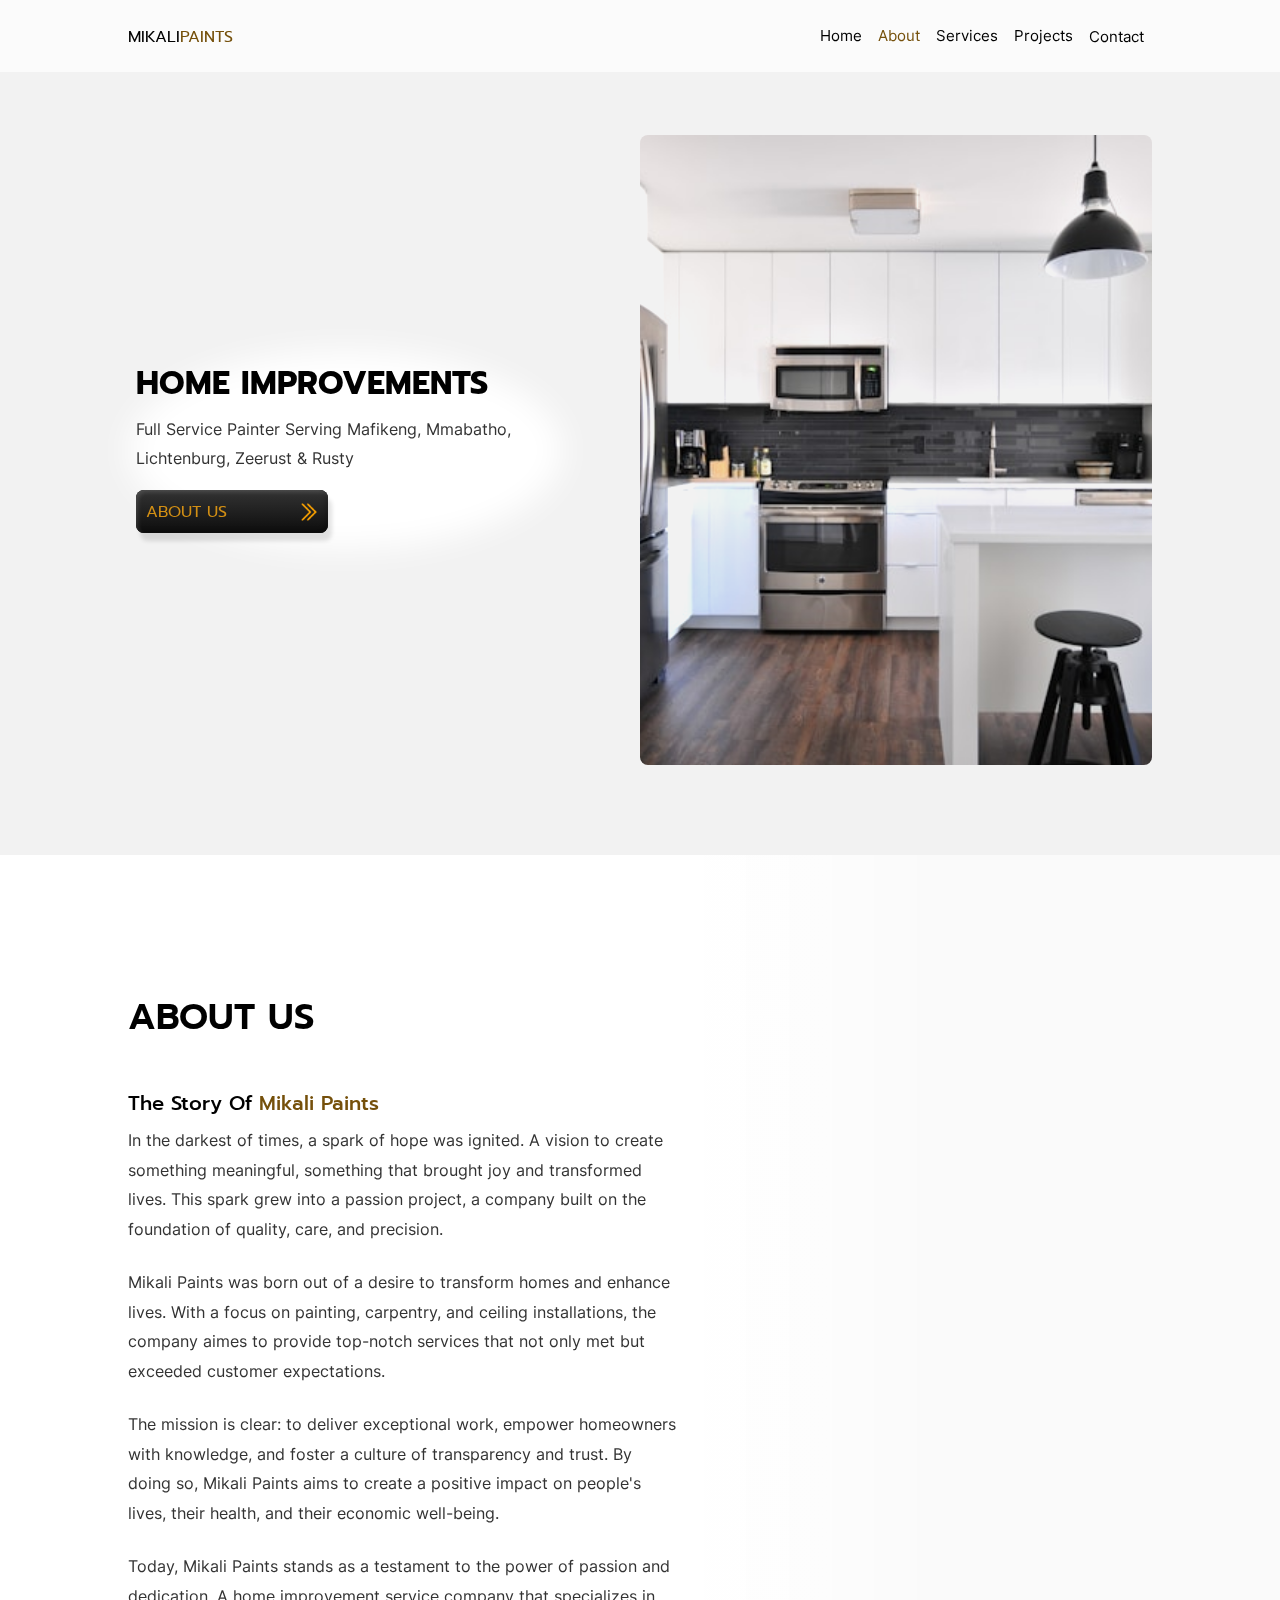
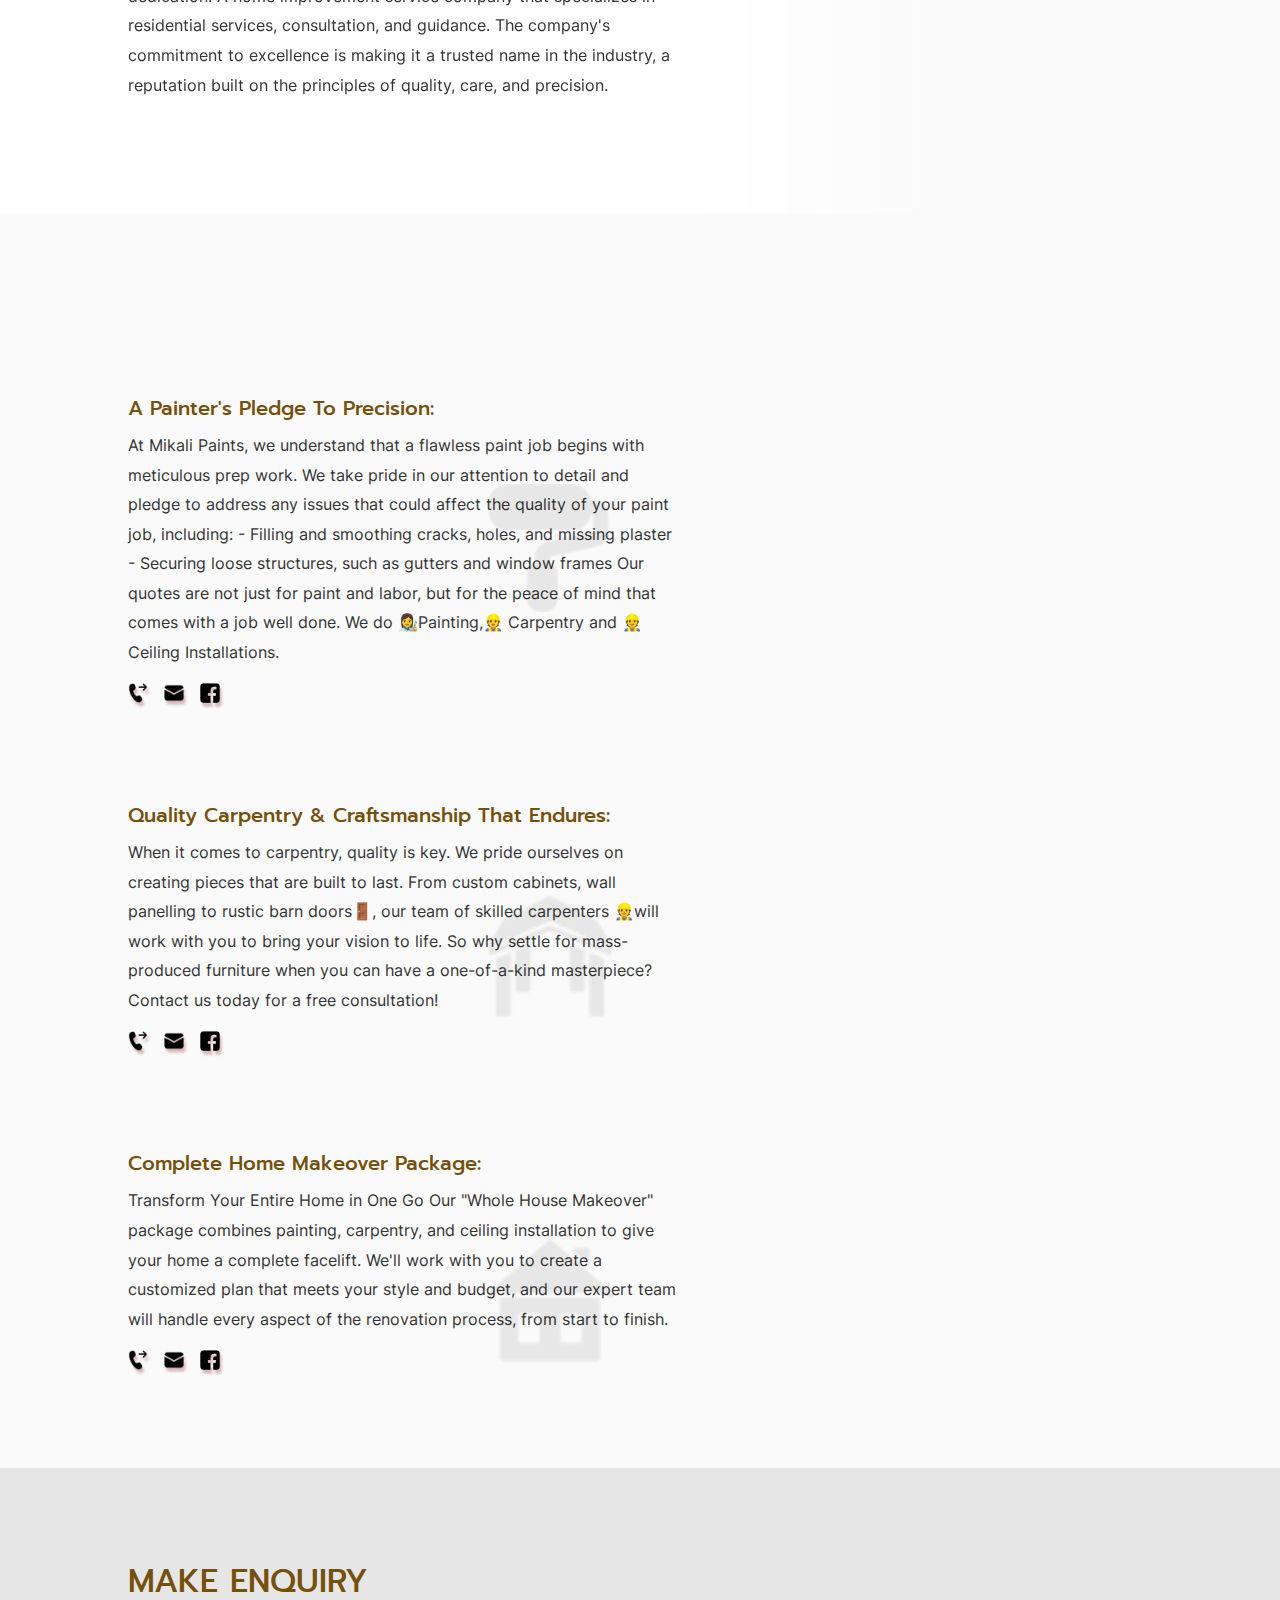
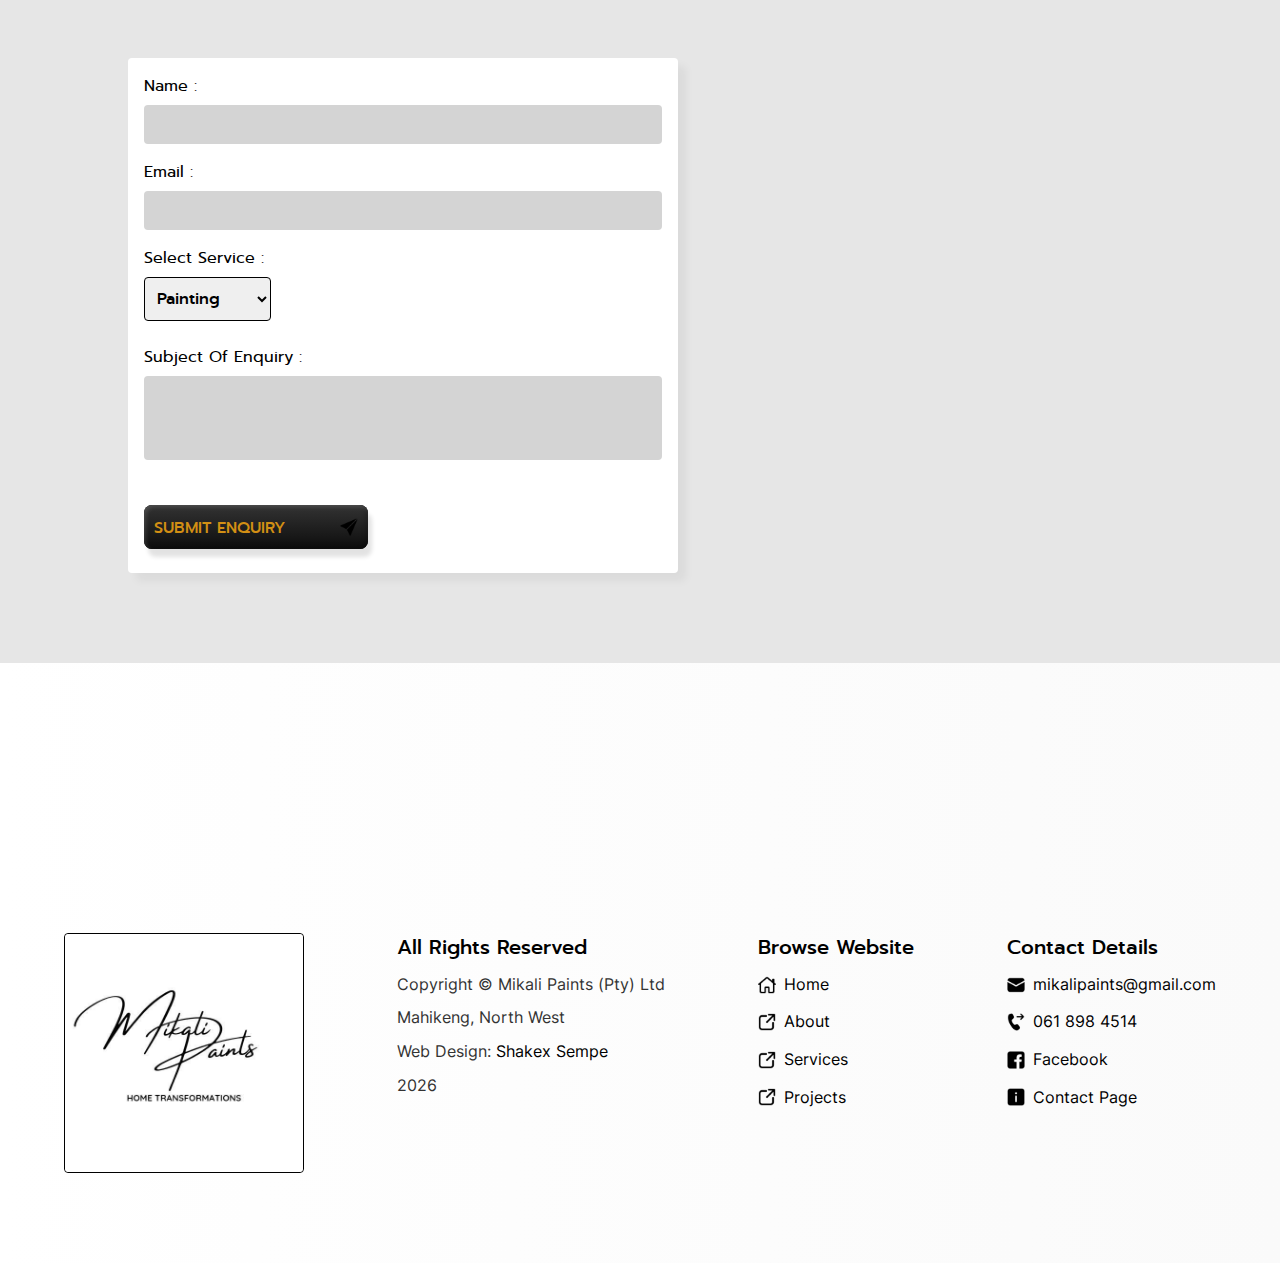
==== commit 8c988960: "about page images" ====
--- a/pages/about.html
+++ b/pages/about.html
@@ -211,7 +211,7 @@
                     </p>
 
                     <figure class="about-article-img">
-                        <img src="../img/renovation.jpg" width="640" height="427" loading="lazy" alt="Mikali Paints project">
+                        <img src="../img/renovation.jpg" width="640" height="427" loading="lazy" alt="house renovation preparation">
                     </figure>
 
                     <p>
@@ -223,7 +223,7 @@
                     </p>
 
                     <figure class="about-article-img">
-                        <img src="../img/painting-interior.jpg" width="720" height="540" loading="lazy" alt="Mikali Paints project">
+                        <img src="../img/home.jpg" width="450" height="295" loading="lazy" alt="renovataed house">
                     </figure>
                 
                     <p>
@@ -231,7 +231,7 @@
                     </p>
 
                     <figure class="about-article-img">
-                        <img src="../img/table.jpg" alt="Mikali Paints project">
+                        <img src="../img/living-room.jpg" width="450" height="300" alt="living room">
                     </figure>
 
                 </article>
--- a/css/style.css
+++ b/css/style.css
@@ -384,6 +384,7 @@
   color: #ffffff;
   color: #d28f14;
   border: none;
+  border-radius: 0.25rem;
   border-radius: 0.5rem;
   font-size: 0.85rem;
   font-size: clamp(.95rem, 1.25vw, 1.025rem);
@@ -425,17 +426,17 @@
   width: 100%;
   height: 100%;
   border: none;
-  border-radius: 0.5rem;
+  border-radius: inherit;
   z-index: -1;
   transition: 300ms linear;
 }
 .cta-btn::before {
-  background: linear-gradient(0deg, #000, #222);
-  box-shadow: inset 2px 2px 2px rgba(255, 255, 255, 0.25), inset -2px -2px 2px rgba(0, 0, 0, 0.25), 0.25rem 0.5rem 0.25rem rgba(0, 0, 0, 0.115);
+  background: linear-gradient(0deg, #0d0d0d, #333333);
+  box-shadow: inset 2px 2px 4px rgba(255, 255, 255, 0.15), inset -2px -2px 4px rgba(0, 0, 0, 0.25), 0.25rem 0.5rem 0.25rem rgba(0, 0, 0, 0.115);
 }
 .cta-btn::after {
   opacity: 0;
-  background: linear-gradient(0deg, #222, #000);
+  background: linear-gradient(0deg, #333333, #0d0d0d);
   box-shadow: inset 2px 2px 2px rgba(0, 0, 0, 0.25), inset -2px -2px 2px rgba(255, 255, 255, 0.152), 0.125rem 0.35rem 0.35rem rgba(0, 0, 0, 0.2);
 }
 @media (max-width: 768px) {
@@ -586,7 +587,7 @@
   margin-top: 5vh;
 }
 #form button:active .icon, #form button:focus .icon, #form button:hover .icon {
-  transform: rotate(20deg) translateX(0.25rem);
+  transform: translateX(-0.25rem);
   transition: 0.25s;
 }
 
@@ -757,10 +758,11 @@
     position: absolute;
     inset: 0;
     z-index: -1;
-    background-image: url("../../img/renovation.jpg");
+    background-image: url("../../img/mikali-ceiling-worker.jpg");
     background-repeat: no-repeat;
-    background-position: right;
+    background-position: right top;
     background-size: cover;
+    background-size: 50%;
     background-attachment: fixed;
     mix-blend-mode: overlay;
   }
@@ -814,6 +816,18 @@
 .about-article.active-item p {
   opacity: 1;
   transform: translateY(0);
+}
+
+.about-img {
+  height: auto;
+  max-height: 65vh;
+  object-fit: cover;
+  border-radius: 0.25rem;
+}
+@media (min-width: 768px) {
+  .about-img {
+    display: none;
+  }
 }
 
 .about-article-img {
@@ -823,6 +837,7 @@
   max-height: 15rem;
 }
 .about-article-img img {
+  height: 100%;
   object-fit: cover;
   transition: 350ms ease;
 }
@@ -833,7 +848,7 @@
 .contact {
   background: #fafafa;
   background: #e6e6e6;
-  padding: 10vh 5vw;
+  padding: 5vh 5vw 10vh;
   position: relative;
   isolation: isolate;
 }
@@ -885,7 +900,7 @@
 
 .cta-section {
   background-color: #fafafa;
-  padding: 5vh 5vw;
+  padding: 5vh 5vw 0;
   min-height: 80vh;
 }
 @media (prefers-color-scheme: dark) {
@@ -899,85 +914,85 @@
     padding: 10vh 10vw;
   }
 }
+.cta-section article {
+  margin-bottom: 10vh;
+  display: flex;
+  flex-direction: column;
+  gap: 1rem;
+}
 @media (min-width: 820px) {
-  .cta-section {
-    padding: 10vh 10vw;
-    background-image: url("../../img/kitchen.jpg");
-    background-repeat: no-repeat;
-    background-attachment: fixed;
-    background-position: right;
-    background-size: 50%;
-  }
-}
-.cta-section article {
-  margin-bottom: 5vh;
-  max-width: 550px;
-}
-@media (min-width: 768px) {
   .cta-section article {
     background-color: #fafafa;
     border-radius: 0.25rem;
-  }
-}
-.cta-section article h3 {
+    flex-direction: row;
+    gap: 5vw;
+    padding-bottom: 5vh;
+    margin-bottom: 10vh;
+  }
+}
+.cta-section article:first-of-type {
+  border-bottom: 1px solid #0005;
+}
+.cta-section article .article-content h3 {
   color: #75500b;
   font-size: clamp(1.125rem, 2.25vw, 1.25rem);
 }
 @media (prefers-color-scheme: dark) {
-  .cta-section article h3 {
+  .cta-section article .article-content h3 {
     color: #d28f14;
   }
 }
-.cta-section article h4 {
+.cta-section article .article-content h4 {
   font-weight: 500;
 }
-.cta-section article p {
-  padding: 1rem 0;
-}
-@media (prefers-color-scheme: dark) {
-  .cta-section article p {
+.cta-section article .article-content p {
+  padding: 0.5rem 0;
+}
+@media (prefers-color-scheme: dark) {
+  .cta-section article .article-content p {
     color: #cccccc;
   }
 }
-.cta-section article a {
+.cta-section article .article-content a {
   color: #75500b;
   text-transform: capitalize;
   font-size: inherit;
 }
-.cta-section article a:hover {
+.cta-section article .article-content a:hover {
   text-decoration-color: #75500b;
 }
 @media (prefers-color-scheme: dark) {
-  .cta-section article a {
+  .cta-section article .article-content a {
     color: #d28f14;
   }
 }
-.cta-section article ul {
-  padding: 0rem 1rem 0.5rem 1rem;
-}
-.cta-section article ul li {
+.cta-section article .article-content ul {
+  padding: 0rem 1rem;
+}
+.cta-section article .article-content ul li {
   margin-bottom: 0.25rem;
 }
-.cta-section article ul li::first-letter {
+.cta-section article .article-content ul li::first-letter {
   text-transform: capitalize;
 }
-.cta-section article ul li::after {
+.cta-section article .article-content ul li::after {
   content: ".";
 }
 @media (prefers-color-scheme: dark) {
-  .cta-section article ul li {
-    color: #ffffff;
+  .cta-section article .article-content ul li {
+    color: #cccccc;
   }
 }
 .cta-section .cta-section-img {
-  margin: 5vh 0;
-  height: 50vh;
   width: 100%;
   object-fit: cover;
+  border-radius: 0.25rem;
 }
 @media (min-width: 820px) {
   .cta-section .cta-section-img {
-    display: none;
+    width: 50%;
+    position: sticky;
+    top: 15vh;
   }
 }
 
@@ -1071,11 +1086,11 @@
   display: flex;
   align-items: center;
   gap: 0.5rem;
-  margin-bottom: 0.5rem;
+  margin-bottom: 0.25rem;
 }
 @media (min-width: 820px) {
   .footer .footer-item .footer-list li {
-    margin-bottom: 1rem;
+    margin-bottom: 0.5rem;
   }
 }
 .footer .footer-item .footer-list li i {
@@ -1287,7 +1302,7 @@
     transform: translateX(-50%) scale(0);
     width: 70%;
     height: 0.15rem;
-    background-color: #dc143c;
+    background-color: #d28f14;
     transition: 0.3s;
   }
   .navigation nav ul li a:hover::after, .navigation nav ul li a:focus::after {
@@ -2022,7 +2037,7 @@
 }
 @media (min-width: 768px) {
   #projects {
-    padding: 5vh 10vw;
+    padding: 10vh 10vw;
   }
 }
 @media (prefers-color-scheme: dark) {
@@ -2031,8 +2046,16 @@
     color: #f4f4f4;
   }
 }
-#projects .projects-container {
-  margin: 10vh auto;
+
+.projects-grid-container {
+  margin-top: 10vh;
+}
+.projects-grid-container .grid-title h3 {
+  font-size: clamp(1.5rem, 4vw, 2rem);
+}
+
+.projects-grid {
+  margin: 5vh auto 5vh;
   display: grid;
   grid-template-columns: 1fr 1fr;
   grid-template-rows: 10rem 15rem 10rem;
@@ -2041,7 +2064,7 @@
   box-shadow: 0.125rem 0.5rem 0.75rem rgba(51, 0, 0, 0.125);
 }
 @media (min-width: 768px) {
-  #projects .projects-container {
+  .projects-grid {
     height: 80vh;
     grid-template-rows: 1fr 1fr;
     grid-template-columns: 1fr 1fr 1fr;
@@ -2049,29 +2072,29 @@
     box-shadow: none;
   }
 }
-#projects .projects-container figure {
+.projects-grid figure {
   overflow: hidden;
   transition: 250ms;
 }
-#projects .projects-container figure img {
+.projects-grid figure img {
   height: 100%;
   width: 100%;
   object-fit: cover;
   transition: 350ms;
 }
 @media (min-width: 768px) {
-  #projects .projects-container figure img {
+  .projects-grid figure img {
     object-position: center;
   }
 }
-#projects .projects-container figure img:hover {
+.projects-grid figure img:hover {
   transform: scale(1.075);
 }
-#projects .projects-container:hover figure img {
+.projects-grid:hover figure img {
   filter: grayscale(0.75);
   filter: grayscale(1);
 }
-#projects .projects-container:hover figure:has(img:hover) img {
+.projects-grid:hover figure:has(img:hover) img {
   filter: grayscale(0);
 }
 
@@ -2083,33 +2106,46 @@
   overflow: hidden;
 }
 .project-items .project-item h4 {
-  padding-bottom: 0.5rem;
+  margin-bottom: 5vh;
+  padding: 0.25rem;
   font-size: clamp(1.125rem, 2.25vw, 1.25rem);
   font-weight: 500;
-}
-.project-items .project-item:hover h4 {
-  color: #75500b;
+  text-align: center;
+  color: #d28f14;
+  background: #000;
+  border-top-right-radius: 0.25rem;
+  border-top-left-radius: 0.25rem;
 }
 .project-items .flex-container {
   display: flex;
   flex-direction: column;
   gap: 5vh;
-}
-.project-items .flex-container img {
+  padding: 1rem;
+}
+.project-items .flex-container figure {
   max-width: 350px;
   max-height: 55vh;
+  margin: 0 auto;
   width: 100%;
   height: 100%;
   height: auto;
+  overflow: hidden;
+  border-radius: 0.25rem;
+  box-shadow: 0 0 1rem rgba(0, 0, 0, 0.25);
+}
+.project-items .flex-container figure img {
+  height: 100%;
   object-fit: cover;
-  border: 1px solid #000;
-  border-radius: 0.25rem;
-  transition: 250ms ease;
+  transition: 350ms ease;
+}
+.project-items .flex-container figure:hover img {
+  transform: scale(1.05);
 }
 @media (min-width: 820px) {
   .project-items .flex-container {
     flex-direction: row;
     gap: 2rem;
+    padding: 0;
   }
 }
 
@@ -2216,7 +2252,7 @@
   isolation: isolate;
   max-width: 100%;
 }
-@media (min-width: 768px) {
+@media (min-width: 820px) {
   .services {
     padding: 5vw 10vw;
   }
@@ -2244,27 +2280,16 @@
 }
 .service-section .service-title h3 {
   font-size: clamp(1.5rem, 4vw, 2rem);
-  margin-bottom: 5vh;
+  margin-bottom: 1.5rem;
   line-height: 1.2;
 }
 .service-section .service-title h3 span {
   color: #75500b;
-}
-.service-section .service-title .service-cta-container h4 {
-  text-transform: uppercase;
-  font-size: clamp(1rem, 1.5vw, 1.025rem);
-  margin-bottom: 0.5rem;
-}
-@media (min-width: 1024px) {
-  .service-section .service-title {
-    display: flex;
-    justify-content: space-between;
-  }
 }
 .service-section .service-items {
   margin-block: 5vh;
   display: grid;
-  gap: 5vh;
+  gap: 1rem;
 }
 @media (min-width: 768px) {
   .service-section .service-items {
@@ -2369,17 +2394,38 @@
   }
 }
 
-.service-title-icon {
-  position: absolute;
-  right: 5vw;
-  top: 15vh;
-  filter: drop-shadow(0.5rem 0.5rem 0.25rem rgba(47, 4, 13, 0.15));
-  transform-style: preserve-3d;
-}
-@media (min-width: 820px) {
-  .service-title-icon {
-    right: 40%;
-    display: none;
+.service-cta-container {
+  display: flex;
+  flex-direction: column-reverse;
+  position: relative;
+  gap: 1rem;
+}
+@media (min-width: 768px) {
+  .service-cta-container {
+    flex-direction: row;
+    flex-direction: row-reverse;
+    justify-content: flex-end;
+    justify-content: space-between;
+    border-top: 1px solid #0005;
+    padding-top: 0.5rem;
+  }
+}
+.service-cta-container h4 {
+  text-transform: uppercase;
+  font-size: clamp(1rem, 1.5vw, 1.025rem);
+  margin-bottom: 0.5rem;
+}
+.service-cta-container .service-title-icon {
+  width: 100%;
+  height: 100%;
+  max-height: 50vh;
+  object-fit: cover;
+  object-position: center;
+  border-radius: 0.25rem;
+}
+@media (min-width: 768px) {
+  .service-cta-container .service-title-icon {
+    max-width: 350px;
   }
 }
 
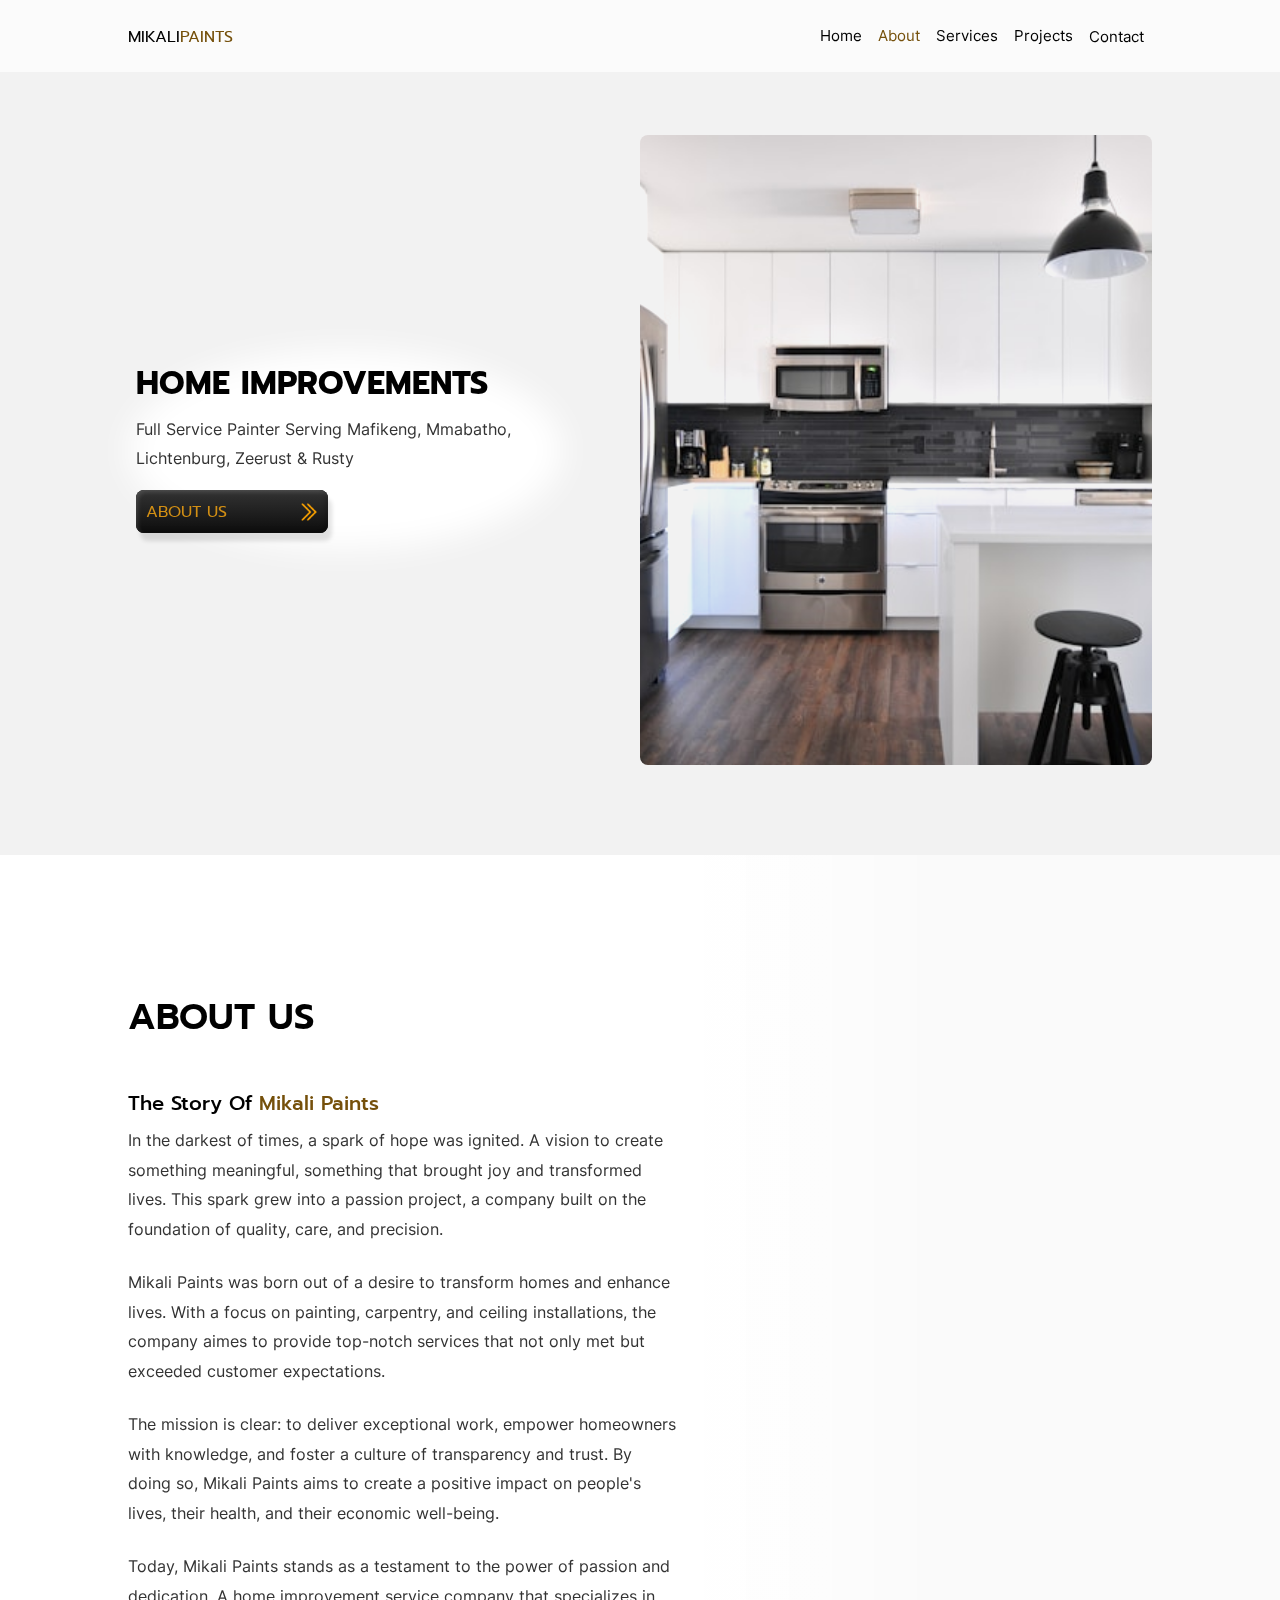
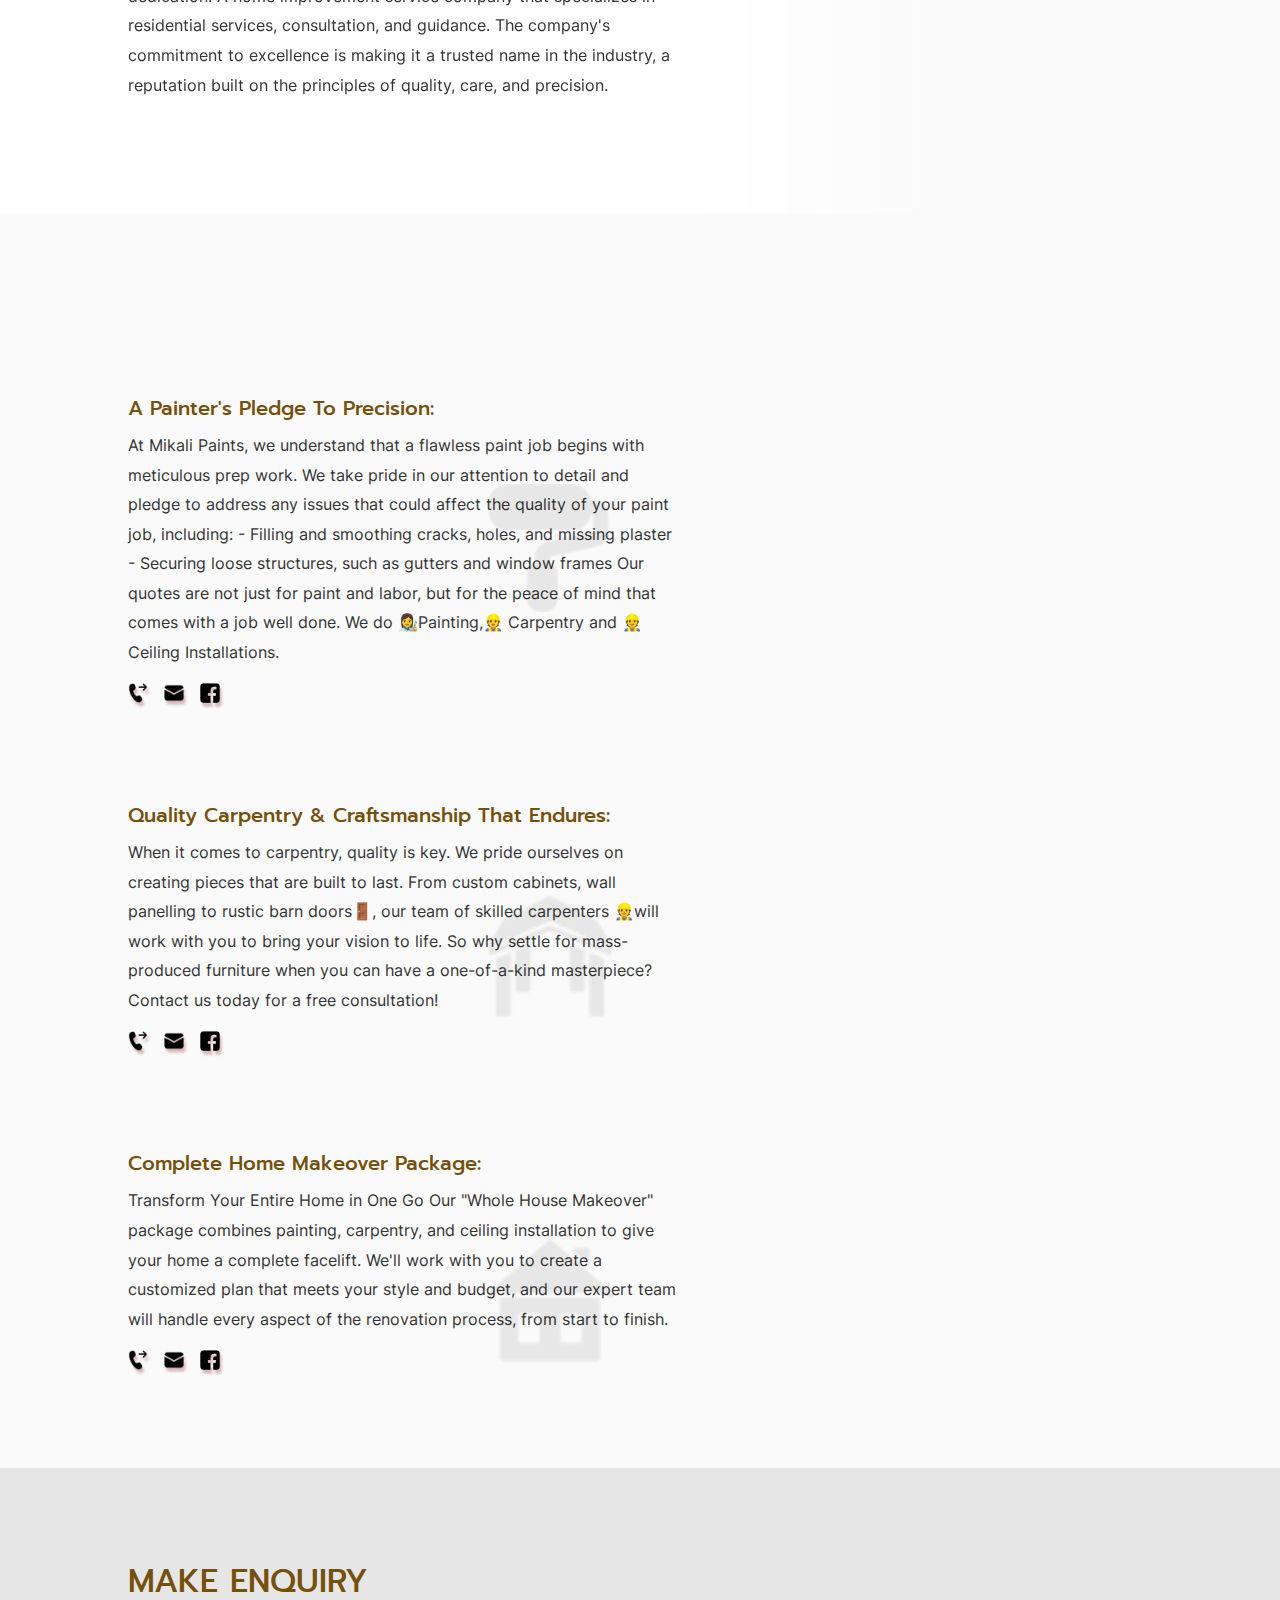
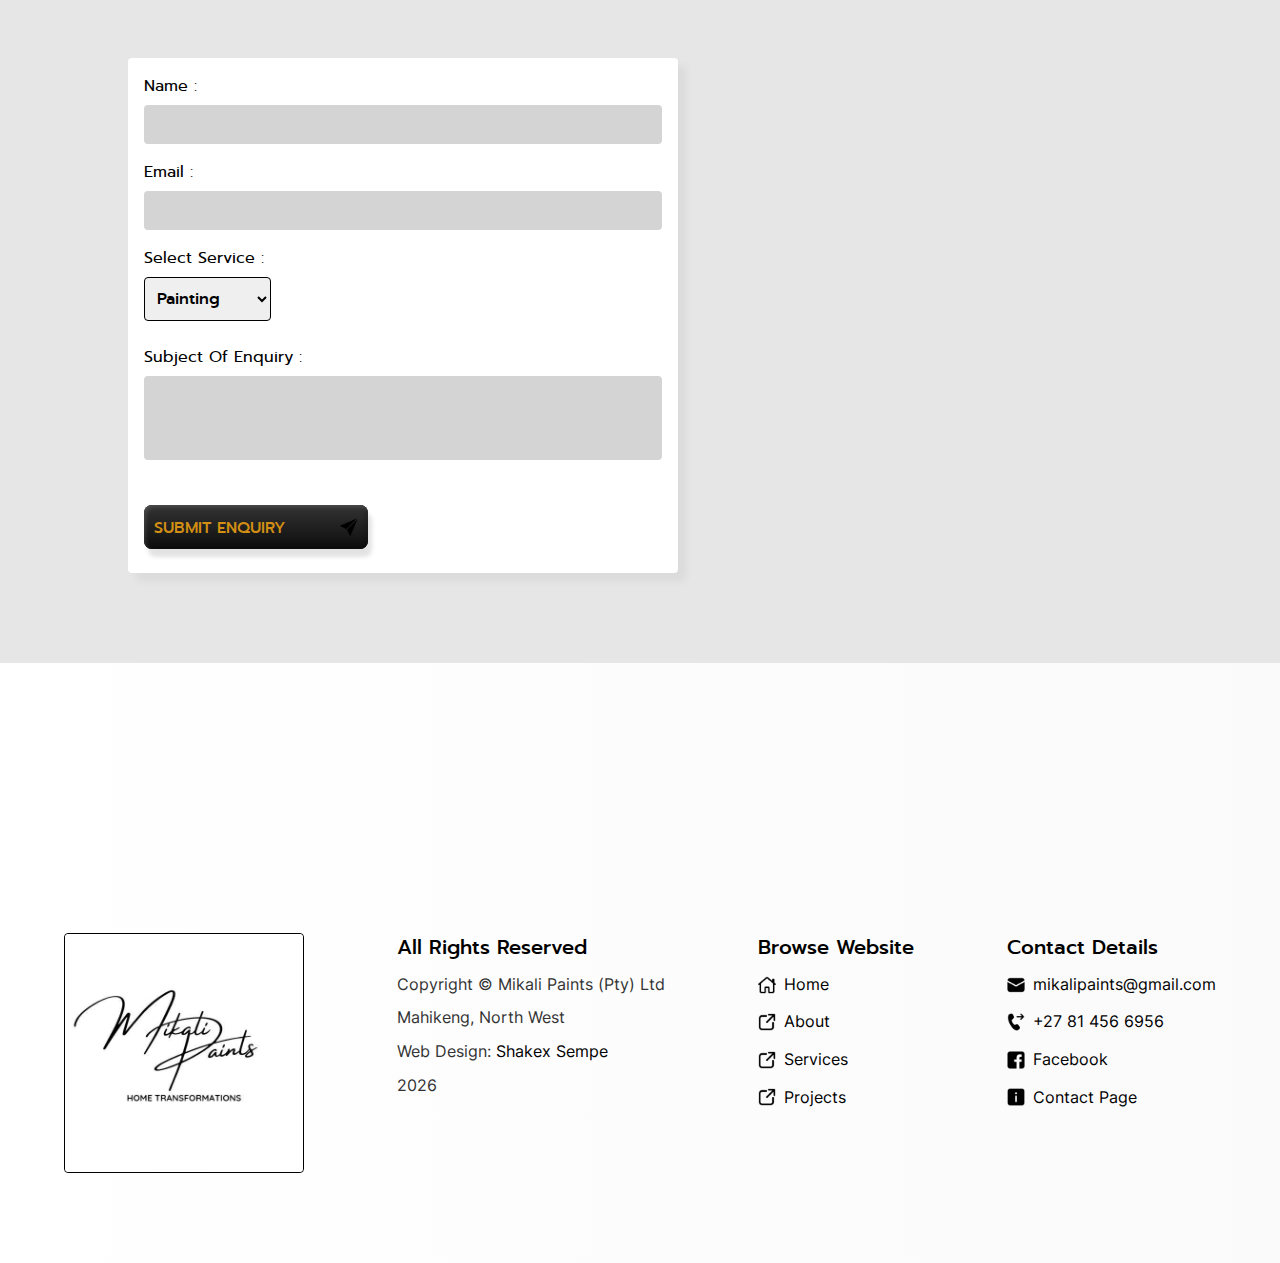
==== commit 693ee17f: "index: tel#" ====
--- a/pages/about.html
+++ b/pages/about.html
@@ -120,9 +120,9 @@
                     <!-- SOCIAL & CONTACT DETAILS -->
                     <div class="social-links">
 
-                        <a target="_blank" style="--i:2;" title="Phone number" href="tel:061 898 4514">
+                        <a target="_blank" style="--i:2;" title="Phone number" href="tel:+27 81 456 6956">
                             <img class="icon" src="../icons/solid/icons8-outgoing-call-48-light.png" height="48" width="48" alt="Outgoing phone-call icon">
-                            061 898 4514
+                            +27 81 456 6956
                         </a>
 
                         <a target="_blank" style="--i:3;" title="Email address" href="mailto:mikalipaints@gmail.com">
@@ -261,9 +261,9 @@
                     <!-- PLEDGE ARTICLE CTA -->
                     <div class="cta-flex-container">
 
-                        <a target="_blank" title="Phone number" href="tel:061 898 4514">
+                        <a target="_blank" title="Phone number" href="tel:+27 81 456 6956">
                             <img class="icon" src="../icons/solid/icons8-outgoing-call-48-dark.png" height="48" width="48" alt="Outgoing phone-call icon">
-                            <!-- 061 898 4514 -->
+                            <!-- +27 81 456 6956 -->
                         </a>
 
                         <a target="_blank" title="Email address" href="mailto:mikalipaints@gmail.com">
@@ -290,9 +290,9 @@
                     <!-- PLEDGE ARTICLE CTA -->
                     <div class="cta-flex-container">
 
-                        <a target="_blank" title="Phone number" href="tel:061 898 4514">
+                        <a target="_blank" title="Phone number" href="tel:+27 81 456 6956">
                             <img class="icon" src="../icons/solid/icons8-outgoing-call-48-dark.png" height="48" width="48" alt="Outgoing phone-call icon">
-                            <!-- 061 898 4514 -->
+                            <!-- +27 81 456 6956 -->
                         </a>
 
                         <a target="_blank" title="Email address" href="mailto:mikalipaints@gmail.com">
@@ -321,9 +321,9 @@
                     <!-- PLEDGE ARTICLE CTA -->
                     <div class="cta-flex-container">
 
-                        <a target="_blank" title="Phone number" href="tel:061 898 4514">
+                        <a target="_blank" title="Phone number" href="tel:+27 81 456 6956">
                             <img class="icon" src="../icons/solid/icons8-outgoing-call-48-dark.png" height="48" width="48" alt="Outgoing phone-call icon">
-                            <!-- 061 898 4514 -->
+                            <!-- +27 81 456 6956 -->
                         </a>
 
                         <a target="_blank" title="Email address" href="mailto:mikalipaints@gmail.com">
@@ -472,7 +472,7 @@
                         <!-- PHONE NUMBER -->
                         <li>
                             <img src="../icons/solid/icons8-outgoing-call-48-dark.png" height="48" width="48" alt="outgoing call icon" class="icon">
-                            <a target="_blank" style="--i:2;" href="tel:061 898 4514">061 898 4514</a>
+                            <a target="_blank" style="--i:2;" href="tel:+27 81 456 6956">+27 81 456 6956</a>
                         </li>
 
                         <!-- FACEBOOK -->
--- a/css/style.css
+++ b/css/style.css
@@ -169,11 +169,21 @@
 
 a {
   text-decoration: 2px underline transparent;
+  color: #75500b;
   color: inherit;
   transition: 250ms;
 }
 a:hover:not(.cta-btn, .skip-link, .logo), a:focus:not(.cta-btn, .skip-link, .logo) {
-  color: #75500b;
+  color: #d28f14;
+}
+@media (prefers-color-scheme: dark) {
+  a {
+    color: #d28f14;
+  }
+  a:hover:not(.cta-btn, .skip-link, .logo), a:focus:not(.cta-btn, .skip-link, .logo) {
+    color: #75500b;
+    color: green;
+  }
 }
 
 span {
@@ -375,25 +385,21 @@
   align-items: center;
   width: 11rem;
   width: clamp(11rem, 15vw, 12rem);
-  padding: 0.75rem 0.75rem;
   padding: 0.65rem;
   margin: 0.5rem 0;
   background: #000;
-  color: #d9d9d9;
-  color: #000;
-  color: #ffffff;
   color: #d28f14;
   border: none;
   border-radius: 0.25rem;
   border-radius: 0.5rem;
   font-size: 0.85rem;
   font-size: clamp(.95rem, 1.25vw, 1.025rem);
-  text-decoration: none;
   text-transform: capitalize;
   text-transform: uppercase;
+  text-decoration: none;
   position: relative;
   isolation: isolate;
-  transition: 0.25s;
+  transition: 250ms linear;
   cursor: default;
 }
 @media (min-width: 500px) {
@@ -405,7 +411,7 @@
   width: clamp(12rem, 20vw, 14rem);
 }
 .cta-btn .hero-cta-icon {
-  transition: 0.25s;
+  transition: 250ms ease;
   animation: hero-arrow 1s infinite;
 }
 @keyframes hero-arrow {
@@ -801,6 +807,11 @@
   text-transform: capitalize;
   color: #75500b;
 }
+@media (prefers-color-scheme: dark) {
+  .about-article a {
+    color: #d28f14;
+  }
+}
 .about-article.io-item h3 {
   letter-spacing: 0.025rem;
   transition: 500ms linear;
@@ -954,17 +965,11 @@
   }
 }
 .cta-section article .article-content a {
-  color: #75500b;
   text-transform: capitalize;
   font-size: inherit;
 }
 .cta-section article .article-content a:hover {
   text-decoration-color: #75500b;
-}
-@media (prefers-color-scheme: dark) {
-  .cta-section article .article-content a {
-    color: #d28f14;
-  }
 }
 .cta-section article .article-content ul {
   padding: 0rem 1rem;
@@ -1218,7 +1223,7 @@
 @media (prefers-color-scheme: dark) {
   #header::after {
     background-color: transparent;
-    background-color: #080808;
+    background-color: #1a1a1a;
   }
 }
 @media (min-width: 820px) {
@@ -1854,16 +1859,18 @@
 .menu-item-link {
   display: flex;
   align-items: center;
+  gap: 0.25rem;
+  width: 50%;
   text-transform: capitalize;
-  gap: 0.25rem;
   text-underline-offset: 2px;
-}
-.menu-item-link .icon {
-  width: 0.85rem;
-  height: 0.85rem;
+  cursor: default;
+}
+@media (min-width: 820px) {
+  .menu-item-link {
+    cursor: pointer;
+  }
 }
 .menu-item-link:hover {
-  color: inherit;
   text-decoration-color: #75500b;
 }
 .menu-item-link:hover .icon {
@@ -2111,8 +2118,9 @@
   font-size: clamp(1.125rem, 2.25vw, 1.25rem);
   font-weight: 500;
   text-align: center;
-  color: #d28f14;
+  color: #ffffff;
   background: #000;
+  background: linear-gradient(90deg, #000, #0d0d0d, #000);
   border-top-right-radius: 0.25rem;
   border-top-left-radius: 0.25rem;
 }
@@ -2283,9 +2291,6 @@
   margin-bottom: 1.5rem;
   line-height: 1.2;
 }
-.service-section .service-title h3 span {
-  color: #75500b;
-}
 .service-section .service-items {
   margin-block: 5vh;
   display: grid;
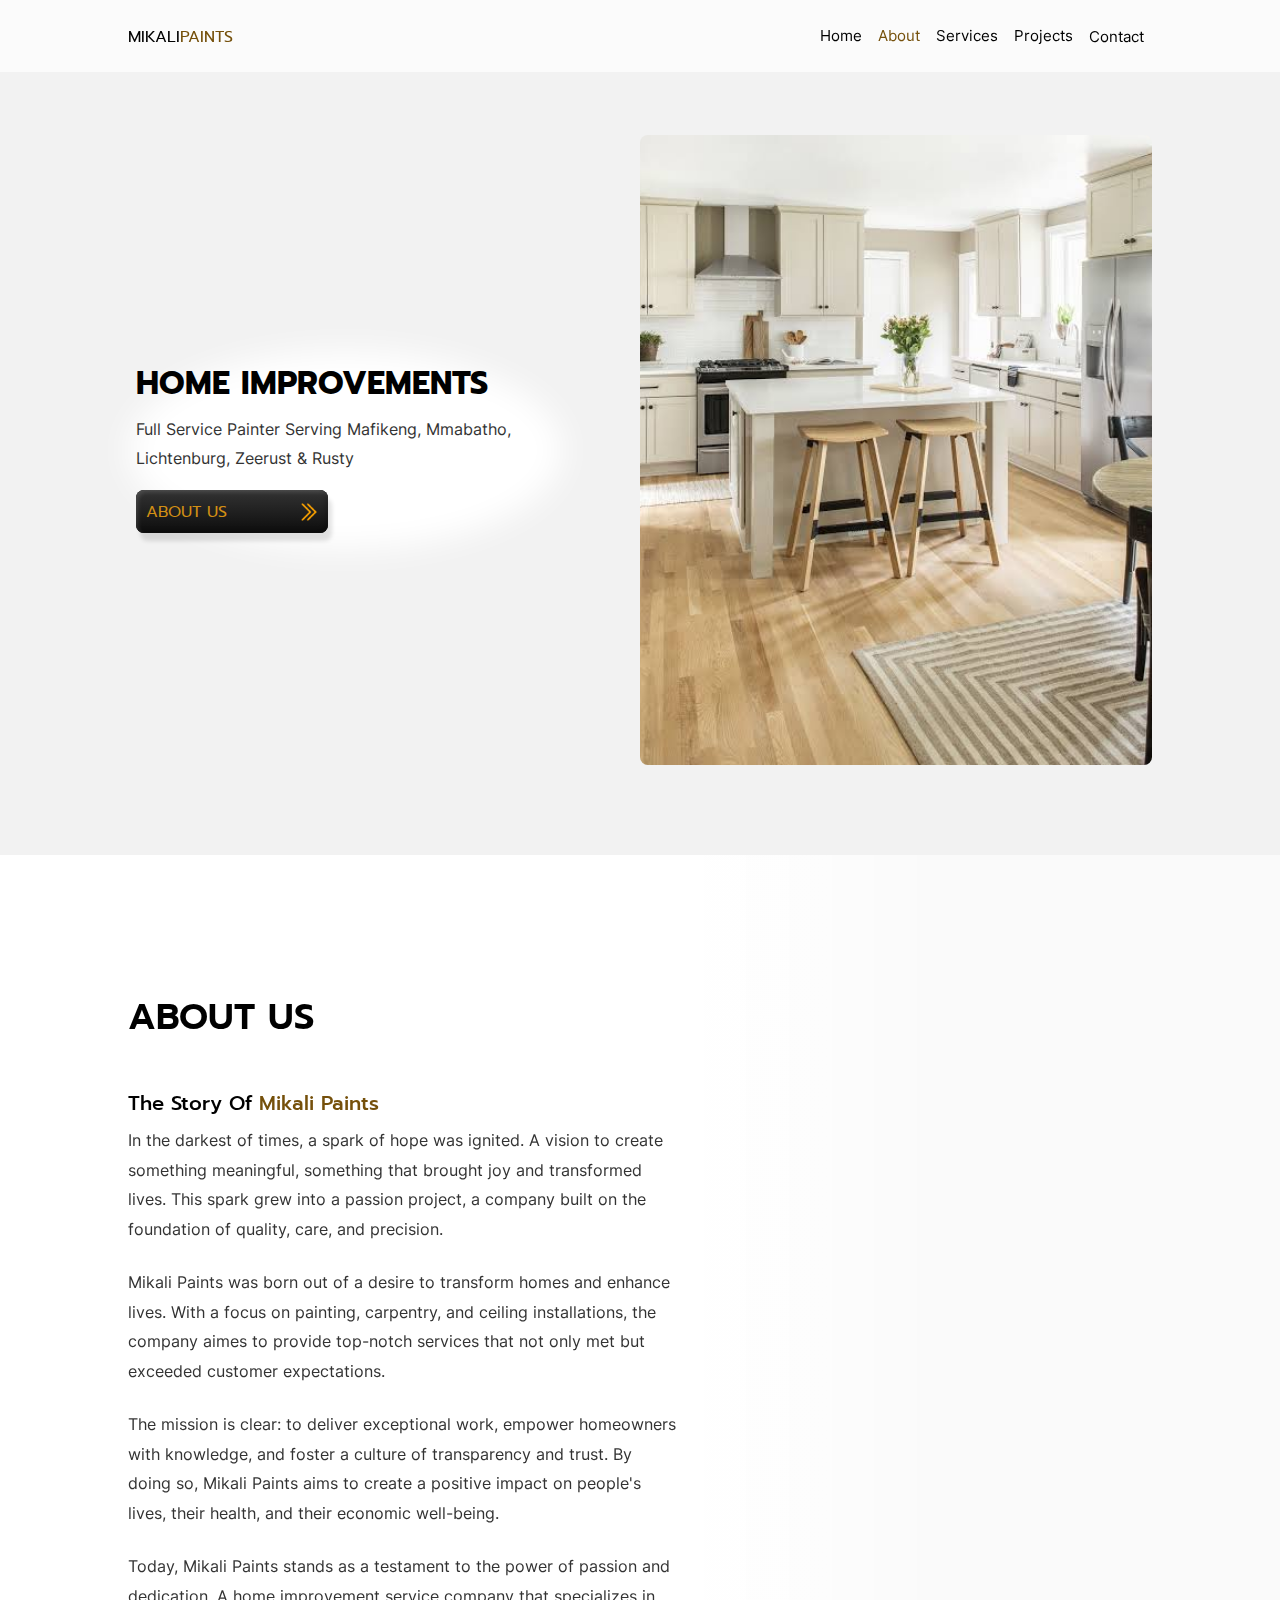
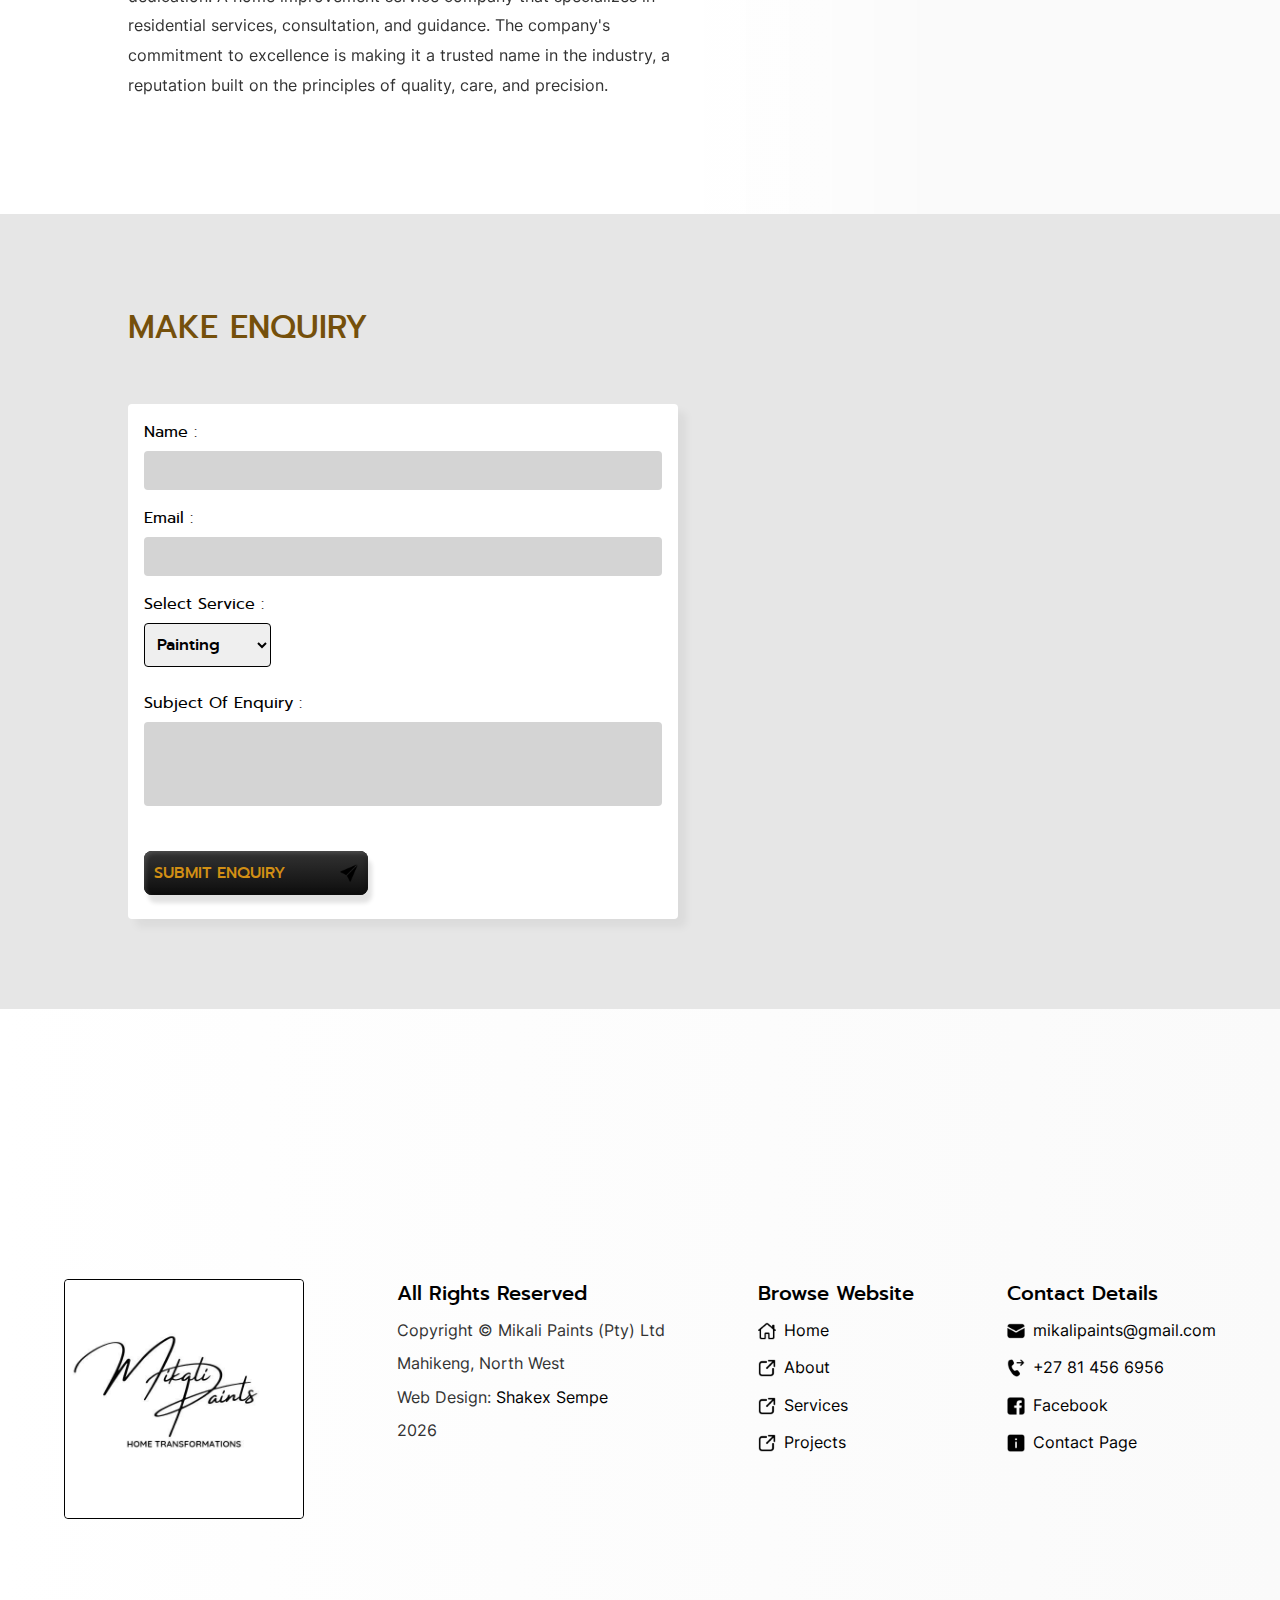
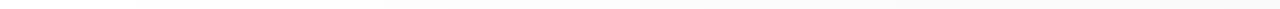
==== commit a08b54ad: "index: about:  removed pledge" ====
--- a/pages/about.html
+++ b/pages/about.html
@@ -161,7 +161,8 @@
                 height="580"
                 srcset="img/hero-mobile-web.webp"
                 > -->
-                <img src="../img/hero.jpg" width="640" height="425" alt="renovated kitchen">
+                <!-- <img src="../img/hero.jpg" width="640" height="425" alt="renovated kitchen"> -->
+                <img src="../img/kitchen-3.jpg" width="540" height="568" alt="renovated kitchen">
 
             </picture>
 
@@ -235,111 +236,6 @@
                     </figure>
 
                 </article>
-
-            </section>
-
-            <!-- PLEDGE SECTION -->
-            <section class="pledge">
-                <!-- PAINTING ARTICLE -->
-                <img class="pledge-img" src="../img/mikali-logo-copy.jpg" alt="Mikali logo">
-
-                <article class="pledge-article io-item">
-                    <img class="icon pledge-icon" src="../icons/services/icons8-paint-roller-64.png" width="64" height="64" alt="pain roller">
-                    <h3>A Painter's Pledge to Precision:</h3>
-                    <p>
-                        At Mikali Paints, we understand that a flawless paint job begins with meticulous prep work. We
-                        take pride in our attention to detail and pledge to address any issues that could affect the
-                        quality of your paint job, including:
-                        - Filling and smoothing cracks, holes, and missing plaster
-                        - Securing loose structures, such as gutters and window frames
-                        Our quotes are not just for paint and labor, but for the peace of mind that comes with a job
-                        well done.
-                        We do 👩‍🎨Painting,👷 Carpentry and 👷Ceiling Installations.
-
-                    </p>
-
-                    <!-- PLEDGE ARTICLE CTA -->
-                    <div class="cta-flex-container">
-
-                        <a target="_blank" title="Phone number" href="tel:+27 81 456 6956">
-                            <img class="icon" src="../icons/solid/icons8-outgoing-call-48-dark.png" height="48" width="48" alt="Outgoing phone-call icon">
-                            <!-- +27 81 456 6956 -->
-                        </a>
-
-                        <a target="_blank" title="Email address" href="mailto:mikalipaints@gmail.com">
-                            <img class="icon" src="../icons/solid/icons8-envelope-48-dark.png" height="48" width="48" alt="envelope icon">
-                            <!-- mikalipaints@gmail.com -->
-                        </a>
-
-                        <a target="_blank" title="facebook" href="https://www.facebook.com/profile.php?id=61552901273742">
-                            <img class="icon" src="../icons/contact/icons8-facebook-64-dark.png" height="64" width="64" alt="facebook icon">
-                            <!-- 079 535 1811 -->
-                        </a>
-
-                    </div>
-
-                </article>
-
-                <article class="pledge-article">
-                    <img class="icon pledge-icon" src="../icons/services/icons8-pavilion-50.png" width="50" height="50" alt="pavillion">
-                    <h3> Quality Carpentry & Craftsmanship That Endures:</h3>
-                    <p>
-                        When it comes to carpentry, quality is key. We pride ourselves on creating pieces that are built to last. From custom cabinets, wall panelling to rustic barn doors🚪, our team of skilled carpenters 👷will work with you to bring your vision to life. So why settle for mass-produced furniture when you can have a one-of-a-kind masterpiece? Contact us today for a free consultation!
-                    </p>
-
-                    <!-- PLEDGE ARTICLE CTA -->
-                    <div class="cta-flex-container">
-
-                        <a target="_blank" title="Phone number" href="tel:+27 81 456 6956">
-                            <img class="icon" src="../icons/solid/icons8-outgoing-call-48-dark.png" height="48" width="48" alt="Outgoing phone-call icon">
-                            <!-- +27 81 456 6956 -->
-                        </a>
-
-                        <a target="_blank" title="Email address" href="mailto:mikalipaints@gmail.com">
-                            <img class="icon" src="../icons/solid/icons8-envelope-48-dark.png" height="48" width="48" alt="envelope icon">
-                            <!-- mikalipaints@gmail.com -->
-                        </a>
-
-                        <a target="_blank" title="facebook" href="https://www.facebook.com/profile.php?id=61552901273742">
-                            <img class="icon" src="../icons/contact/icons8-facebook-64-dark.png" height="64" width="64" alt="facebook icon">
-                            <!-- 079 535 1811 -->
-                        </a>
-
-                    </div>
-
-                </article>
-
-                <article class="pledge-article">
-                    <img class="icon pledge-icon" src="../icons/services/icons8-house-50.png" width="50" height="50" alt="pain roller">
-                    
-                    <h3> Complete Home Makeover Package:</h3>
-                    <p>
-                        Transform Your Entire Home in One Go
-                        Our "Whole House Makeover" package combines painting, carpentry, and ceiling installation to give your home a complete facelift. We'll work with you to create a customized plan that meets your style and budget, and our expert team will handle every aspect of the renovation process, from start to finish.
-                    </p>
-
-                    <!-- PLEDGE ARTICLE CTA -->
-                    <div class="cta-flex-container">
-
-                        <a target="_blank" title="Phone number" href="tel:+27 81 456 6956">
-                            <img class="icon" src="../icons/solid/icons8-outgoing-call-48-dark.png" height="48" width="48" alt="Outgoing phone-call icon">
-                            <!-- +27 81 456 6956 -->
-                        </a>
-
-                        <a target="_blank" title="Email address" href="mailto:mikalipaints@gmail.com">
-                            <img class="icon" src="../icons/solid/icons8-envelope-48-dark.png" height="48" width="48" alt="envelope icon">
-                            <!-- mikalipaints@gmail.com -->
-                        </a>
-
-                        <a target="_blank" title="facebook" href="https://www.facebook.com/profile.php?id=61552901273742">
-                            <img class="icon" src="../icons/contact/icons8-facebook-64-dark.png" height="64" width="64" alt="facebook icon">
-                            <!-- 079 535 1811 -->
-                        </a>
-
-                    </div>
-
-                </article>
-
 
             </section>
 
--- a/css/style.css
+++ b/css/style.css
@@ -1663,6 +1663,7 @@
 .hero-image {
   grid-area: image;
   mix-blend-mode: darken;
+  mix-blend-mode: normal;
 }
 @media (prefers-color-scheme: dark) {
   .hero-image {
